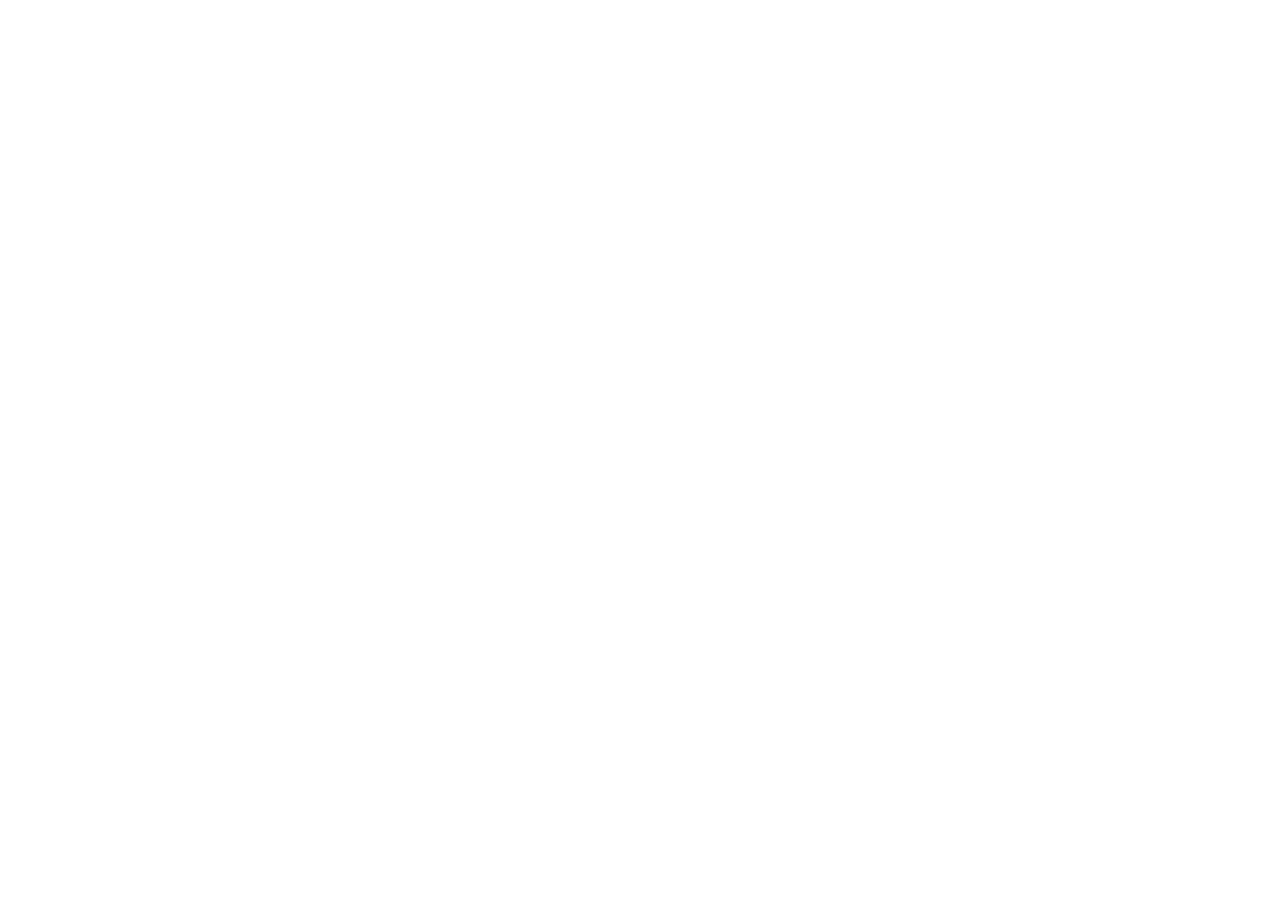
==== create-my-nft/index.html @ 5c89c95b "create my nft" ====
<!doctype html><html lang="en"><head><meta charset="utf-8"/><link rel="icon" href="/favicon.ico"/><meta name="viewport" content="width=device-width,initial-scale=1"/><meta name="theme-color" content="#000000"/><meta name="description" content="Web site created using create-react-app"/><meta name="viewport" content="initial-scale=1,maximum-scale=1"/><link rel="apple-touch-icon" href="/logo192.png"/><link rel="manifest" href="/manifest.json"/><title>React App</title><link href="/static/css/2.bd5fded4.chunk.css" rel="stylesheet"><link href="/static/css/main.4f0d72b9.chunk.css" rel="stylesheet"></head><body><noscript>You need to enable JavaScript to run this app.</noscript><div id="root"></div><script>!function(e){function t(t){for(var n,a,i=t[0],c=t[1],f=t[2],s=0,p=[];s<i.length;s++)a=i[s],Object.prototype.hasOwnProperty.call(o,a)&&o[a]&&p.push(o[a][0]),o[a]=0;for(n in c)Object.prototype.hasOwnProperty.call(c,n)&&(e[n]=c[n]);for(l&&l(t);p.length;)p.shift()();return u.push.apply(u,f||[]),r()}function r(){for(var e,t=0;t<u.length;t++){for(var r=u[t],n=!0,i=1;i<r.length;i++){var c=r[i];0!==o[c]&&(n=!1)}n&&(u.splice(t--,1),e=a(a.s=r[0]))}return e}var n={},o={1:0},u=[];function a(t){if(n[t])return n[t].exports;var r=n[t]={i:t,l:!1,exports:{}};return e[t].call(r.exports,r,r.exports,a),r.l=!0,r.exports}a.e=function(e){var t=[],r=o[e];if(0!==r)if(r)t.push(r[2]);else{var n=new Promise((function(t,n){r=o[e]=[t,n]}));t.push(r[2]=n);var u,i=document.createElement("script");i.charset="utf-8",i.timeout=120,a.nc&&i.setAttribute("nonce",a.nc),i.src=function(e){return a.p+"static/js/"+({}[e]||e)+"."+{3:"6bfb0379"}[e]+".chunk.js"}(e);var c=new Error;u=function(t){i.onerror=i.onload=null,clearTimeout(f);var r=o[e];if(0!==r){if(r){var n=t&&("load"===t.type?"missing":t.type),u=t&&t.target&&t.target.src;c.message="Loading chunk "+e+" failed.\n("+n+": "+u+")",c.name="ChunkLoadError",c.type=n,c.request=u,r[1](c)}o[e]=void 0}};var f=setTimeout((function(){u({type:"timeout",target:i})}),12e4);i.onerror=i.onload=u,document.head.appendChild(i)}return Promise.all(t)},a.m=e,a.c=n,a.d=function(e,t,r){a.o(e,t)||Object.defineProperty(e,t,{enumerable:!0,get:r})},a.r=function(e){"undefined"!=typeof Symbol&&Symbol.toStringTag&&Object.defineProperty(e,Symbol.toStringTag,{value:"Module"}),Object.defineProperty(e,"__esModule",{value:!0})},a.t=function(e,t){if(1&t&&(e=a(e)),8&t)return e;if(4&t&&"object"==typeof e&&e&&e.__esModule)return e;var r=Object.create(null);if(a.r(r),Object.defineProperty(r,"default",{enumerable:!0,value:e}),2&t&&"string"!=typeof e)for(var n in e)a.d(r,n,function(t){return e[t]}.bind(null,n));return r},a.n=function(e){var t=e&&e.__esModule?function(){return e.default}:function(){return e};return a.d(t,"a",t),t},a.o=function(e,t){return Object.prototype.hasOwnProperty.call(e,t)},a.p="/",a.oe=function(e){throw console.error(e),e};var i=this["webpackJsonpcreate-my-nft"]=this["webpackJsonpcreate-my-nft"]||[],c=i.push.bind(i);i.push=t,i=i.slice();for(var f=0;f<i.length;f++)t(i[f]);var l=c;r()}([])</script><script src="/static/js/2.92832909.chunk.js"></script><script src="/static/js/main.2e2b2504.chunk.js"></script></body></html>
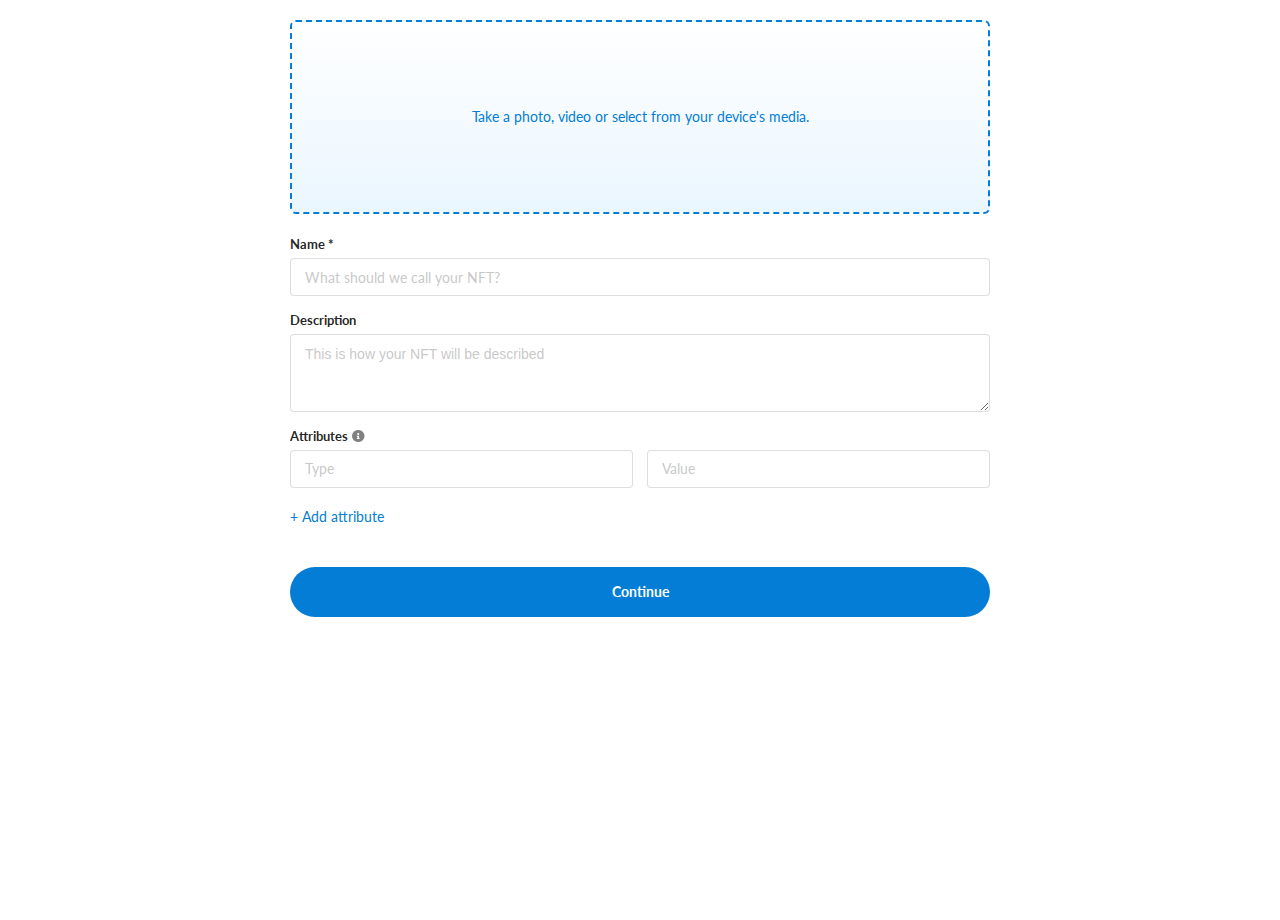
==== commit 169fcd66: "Update path" ====
--- a/create-my-nft/index.html
+++ b/create-my-nft/index.html
@@ -1 +1 @@
-<!doctype html><html lang="en"><head><meta charset="utf-8"/><link rel="icon" href="/favicon.ico"/><meta name="viewport" content="width=device-width,initial-scale=1"/><meta name="theme-color" content="#000000"/><meta name="description" content="Web site created using create-react-app"/><meta name="viewport" content="initial-scale=1,maximum-scale=1"/><link rel="apple-touch-icon" href="/logo192.png"/><link rel="manifest" href="/manifest.json"/><title>React App</title><link href="/static/css/2.bd5fded4.chunk.css" rel="stylesheet"><link href="/static/css/main.4f0d72b9.chunk.css" rel="stylesheet"></head><body><noscript>You need to enable JavaScript to run this app.</noscript><div id="root"></div><script>!function(e){function t(t){for(var n,a,i=t[0],c=t[1],f=t[2],s=0,p=[];s<i.length;s++)a=i[s],Object.prototype.hasOwnProperty.call(o,a)&&o[a]&&p.push(o[a][0]),o[a]=0;for(n in c)Object.prototype.hasOwnProperty.call(c,n)&&(e[n]=c[n]);for(l&&l(t);p.length;)p.shift()();return u.push.apply(u,f||[]),r()}function r(){for(var e,t=0;t<u.length;t++){for(var r=u[t],n=!0,i=1;i<r.length;i++){var c=r[i];0!==o[c]&&(n=!1)}n&&(u.splice(t--,1),e=a(a.s=r[0]))}return e}var n={},o={1:0},u=[];function a(t){if(n[t])return n[t].exports;var r=n[t]={i:t,l:!1,exports:{}};return e[t].call(r.exports,r,r.exports,a),r.l=!0,r.exports}a.e=function(e){var t=[],r=o[e];if(0!==r)if(r)t.push(r[2]);else{var n=new Promise((function(t,n){r=o[e]=[t,n]}));t.push(r[2]=n);var u,i=document.createElement("script");i.charset="utf-8",i.timeout=120,a.nc&&i.setAttribute("nonce",a.nc),i.src=function(e){return a.p+"static/js/"+({}[e]||e)+"."+{3:"6bfb0379"}[e]+".chunk.js"}(e);var c=new Error;u=function(t){i.onerror=i.onload=null,clearTimeout(f);var r=o[e];if(0!==r){if(r){var n=t&&("load"===t.type?"missing":t.type),u=t&&t.target&&t.target.src;c.message="Loading chunk "+e+" failed.\n("+n+": "+u+")",c.name="ChunkLoadError",c.type=n,c.request=u,r[1](c)}o[e]=void 0}};var f=setTimeout((function(){u({type:"timeout",target:i})}),12e4);i.onerror=i.onload=u,document.head.appendChild(i)}return Promise.all(t)},a.m=e,a.c=n,a.d=function(e,t,r){a.o(e,t)||Object.defineProperty(e,t,{enumerable:!0,get:r})},a.r=function(e){"undefined"!=typeof Symbol&&Symbol.toStringTag&&Object.defineProperty(e,Symbol.toStringTag,{value:"Module"}),Object.defineProperty(e,"__esModule",{value:!0})},a.t=function(e,t){if(1&t&&(e=a(e)),8&t)return e;if(4&t&&"object"==typeof e&&e&&e.__esModule)return e;var r=Object.create(null);if(a.r(r),Object.defineProperty(r,"default",{enumerable:!0,value:e}),2&t&&"string"!=typeof e)for(var n in e)a.d(r,n,function(t){return e[t]}.bind(null,n));return r},a.n=function(e){var t=e&&e.__esModule?function(){return e.default}:function(){return e};return a.d(t,"a",t),t},a.o=function(e,t){return Object.prototype.hasOwnProperty.call(e,t)},a.p="/",a.oe=function(e){throw console.error(e),e};var i=this["webpackJsonpcreate-my-nft"]=this["webpackJsonpcreate-my-nft"]||[],c=i.push.bind(i);i.push=t,i=i.slice();for(var f=0;f<i.length;f++)t(i[f]);var l=c;r()}([])</script><script src="/static/js/2.92832909.chunk.js"></script><script src="/static/js/main.2e2b2504.chunk.js"></script></body></html>+<!doctype html><html lang="en"><head><meta charset="utf-8"/><link rel="icon" href="./favicon.ico"/><meta name="viewport" content="width=device-width,initial-scale=1"/><meta name="theme-color" content="#000000"/><meta name="description" content="Web site created using create-react-app"/><meta name="viewport" content="initial-scale=1,maximum-scale=1"/><link rel="apple-touch-icon" href="./logo192.png"/><link rel="manifest" href="./manifest.json"/><title>React App</title><link href="./static/css/2.d5999440.chunk.css" rel="stylesheet"><link href="./static/css/main.4f0d72b9.chunk.css" rel="stylesheet"></head><body><noscript>You need to enable JavaScript to run this app.</noscript><div id="root"></div><script>!function(e){function t(t){for(var n,a,i=t[0],c=t[1],f=t[2],s=0,p=[];s<i.length;s++)a=i[s],Object.prototype.hasOwnProperty.call(o,a)&&o[a]&&p.push(o[a][0]),o[a]=0;for(n in c)Object.prototype.hasOwnProperty.call(c,n)&&(e[n]=c[n]);for(l&&l(t);p.length;)p.shift()();return u.push.apply(u,f||[]),r()}function r(){for(var e,t=0;t<u.length;t++){for(var r=u[t],n=!0,i=1;i<r.length;i++){var c=r[i];0!==o[c]&&(n=!1)}n&&(u.splice(t--,1),e=a(a.s=r[0]))}return e}var n={},o={1:0},u=[];function a(t){if(n[t])return n[t].exports;var r=n[t]={i:t,l:!1,exports:{}};return e[t].call(r.exports,r,r.exports,a),r.l=!0,r.exports}a.e=function(e){var t=[],r=o[e];if(0!==r)if(r)t.push(r[2]);else{var n=new Promise((function(t,n){r=o[e]=[t,n]}));t.push(r[2]=n);var u,i=document.createElement("script");i.charset="utf-8",i.timeout=120,a.nc&&i.setAttribute("nonce",a.nc),i.src=function(e){return a.p+"static/js/"+({}[e]||e)+"."+{3:"6bfb0379"}[e]+".chunk.js"}(e);var c=new Error;u=function(t){i.onerror=i.onload=null,clearTimeout(f);var r=o[e];if(0!==r){if(r){var n=t&&("load"===t.type?"missing":t.type),u=t&&t.target&&t.target.src;c.message="Loading chunk "+e+" failed.\n("+n+": "+u+")",c.name="ChunkLoadError",c.type=n,c.request=u,r[1](c)}o[e]=void 0}};var f=setTimeout((function(){u({type:"timeout",target:i})}),12e4);i.onerror=i.onload=u,document.head.appendChild(i)}return Promise.all(t)},a.m=e,a.c=n,a.d=function(e,t,r){a.o(e,t)||Object.defineProperty(e,t,{enumerable:!0,get:r})},a.r=function(e){"undefined"!=typeof Symbol&&Symbol.toStringTag&&Object.defineProperty(e,Symbol.toStringTag,{value:"Module"}),Object.defineProperty(e,"__esModule",{value:!0})},a.t=function(e,t){if(1&t&&(e=a(e)),8&t)return e;if(4&t&&"object"==typeof e&&e&&e.__esModule)return e;var r=Object.create(null);if(a.r(r),Object.defineProperty(r,"default",{enumerable:!0,value:e}),2&t&&"string"!=typeof e)for(var n in e)a.d(r,n,function(t){return e[t]}.bind(null,n));return r},a.n=function(e){var t=e&&e.__esModule?function(){return e.default}:function(){return e};return a.d(t,"a",t),t},a.o=function(e,t){return Object.prototype.hasOwnProperty.call(e,t)},a.p="./",a.oe=function(e){throw console.error(e),e};var i=this["webpackJsonpcreate-my-nft"]=this["webpackJsonpcreate-my-nft"]||[],c=i.push.bind(i);i.push=t,i=i.slice();for(var f=0;f<i.length;f++)t(i[f]);var l=c;r()}([])</script><script src="./static/js/2.92832909.chunk.js"></script><script src="./static/js/main.2e2b2504.chunk.js"></script></body></html>--- a/create-my-nft/static/css/2.d5999440.chunk.css
+++ b/create-my-nft/static/css/2.d5999440.chunk.css
@@ -0,0 +1,363 @@
+@import url(https://fonts.googleapis.com/css?family=Lato:400,700,400italic,700italic&subset=latin);/*!
+ * # Semantic UI 2.4.0 - Reset
+ * http://github.com/semantic-org/semantic-ui/
+ *
+ *
+ * Released under the MIT license
+ * http://opensource.org/licenses/MIT
+ *
+ */*,:after,:before{box-sizing:inherit}html{box-sizing:border-box}input[type=email],input[type=password],input[type=search],input[type=text]{-webkit-appearance:none;-moz-appearance:none}/*! normalize.css v7.0.0 | MIT License | github.com/necolas/normalize.css */html{line-height:1.15;-ms-text-size-adjust:100%;-webkit-text-size-adjust:100%}article,aside,footer,header,nav,section{display:block}h1{font-size:2em;margin:.67em 0}figcaption,figure,main{display:block}figure{margin:1em 40px}hr{box-sizing:content-box;height:0;overflow:visible}pre{font-family:monospace,monospace;font-size:1em}a{background-color:transparent;-webkit-text-decoration-skip:objects}abbr[title]{border-bottom:none;text-decoration:underline;-webkit-text-decoration:underline dotted;text-decoration:underline dotted}b,strong{font-weight:inherit;font-weight:bolder}code,kbd,samp{font-family:monospace,monospace;font-size:1em}dfn{font-style:italic}mark{background-color:#ff0;color:#000}small{font-size:80%}sub,sup{font-size:75%;line-height:0;position:relative;vertical-align:baseline}sub{bottom:-.25em}sup{top:-.5em}audio,video{display:inline-block}audio:not([controls]){display:none;height:0}img{border-style:none}svg:not(:root){overflow:hidden}button,input,optgroup,select,textarea{font-family:sans-serif;font-size:100%;line-height:1.15;margin:0}button,input{overflow:visible}button,select{text-transform:none}[type=reset],[type=submit],button,html [type=button]{-webkit-appearance:button}[type=button]::-moz-focus-inner,[type=reset]::-moz-focus-inner,[type=submit]::-moz-focus-inner,button::-moz-focus-inner{border-style:none;padding:0}[type=button]:-moz-focusring,[type=reset]:-moz-focusring,[type=submit]:-moz-focusring,button:-moz-focusring{outline:1px dotted ButtonText}fieldset{padding:.35em .75em .625em}legend{box-sizing:border-box;color:inherit;display:table;max-width:100%;padding:0;white-space:normal}progress{display:inline-block;vertical-align:baseline}textarea{overflow:auto}[type=checkbox],[type=radio]{box-sizing:border-box;padding:0}[type=number]::-webkit-inner-spin-button,[type=number]::-webkit-outer-spin-button{height:auto}[type=search]{-webkit-appearance:textfield;outline-offset:-2px}[type=search]::-webkit-search-cancel-button,[type=search]::-webkit-search-decoration{-webkit-appearance:none}::-webkit-file-upload-button{-webkit-appearance:button;font:inherit}details,menu{display:block}summary{display:list-item}canvas{display:inline-block}[hidden],template{display:none}/*!
+ * # Semantic UI 2.4.0 - Site
+ * http://github.com/semantic-org/semantic-ui/
+ *
+ *
+ * Released under the MIT license
+ * http://opensource.org/licenses/MIT
+ *
+ */body,html{height:100%}html{font-size:14px}body{margin:0;overflow-x:hidden;min-width:320px;background:#fff;font-size:14px;line-height:1.4285em;color:rgba(0,0,0,.87);font-smoothing:antialiased}body,h1,h2,h3,h4,h5{padding:0;font-family:Lato,"Helvetica Neue",Arial,Helvetica,sans-serif}h1,h2,h3,h4,h5{line-height:1.28571429em;margin:calc(2rem - .14286em) 0 1rem;font-weight:700}h1{min-height:1rem;font-size:2rem}h2{font-size:1.71428571rem}h3{font-size:1.28571429rem}h4{font-size:1.07142857rem}h5{font-size:1rem}h1:first-child,h2:first-child,h3:first-child,h4:first-child,h5:first-child{margin-top:0}h1:last-child,h2:last-child,h3:last-child,h4:last-child,h5:last-child{margin-bottom:0}p{margin:0 0 1em;line-height:1.4285em}p:first-child{margin-top:0}p:last-child{margin-bottom:0}a{color:#4183c4}a,a:hover{text-decoration:none}a:hover{color:#1e70bf}::-webkit-selection{background-color:#cce2ff;color:rgba(0,0,0,.87)}::selection{background-color:#cce2ff;color:rgba(0,0,0,.87)}input::-webkit-selection,textarea::-webkit-selection{background-color:hsla(0,0%,39.2%,.4);color:rgba(0,0,0,.87)}input::selection,textarea::selection{background-color:hsla(0,0%,39.2%,.4);color:rgba(0,0,0,.87)}body ::-webkit-scrollbar{-webkit-appearance:none;width:10px;height:10px}body ::-webkit-scrollbar-track{background:rgba(0,0,0,.1);border-radius:0}body ::-webkit-scrollbar-thumb{cursor:pointer;border-radius:5px;background:rgba(0,0,0,.25);-webkit-transition:color .2s ease;transition:color .2s ease}body ::-webkit-scrollbar-thumb:window-inactive{background:rgba(0,0,0,.15)}body ::-webkit-scrollbar-thumb:hover{background:rgba(128,135,139,.8)}body .ui.inverted::-webkit-scrollbar-track{background:hsla(0,0%,100%,.1)}body .ui.inverted::-webkit-scrollbar-thumb{background:hsla(0,0%,100%,.25)}body .ui.inverted::-webkit-scrollbar-thumb:window-inactive{background:hsla(0,0%,100%,.15)}body .ui.inverted::-webkit-scrollbar-thumb:hover{background:hsla(0,0%,100%,.35)}/*!
+ * # Semantic UI 2.4.0 - Button
+ * http://github.com/semantic-org/semantic-ui/
+ *
+ *
+ * Released under the MIT license
+ * http://opensource.org/licenses/MIT
+ *
+ */.ui.button{cursor:pointer;display:inline-block;min-height:1em;outline:0;border:none;vertical-align:baseline;background:#e0e1e2 none;color:rgba(0,0,0,.6);font-family:Lato,"Helvetica Neue",Arial,Helvetica,sans-serif;margin:0 .25em 0 0;padding:.78571429em 1.5em;text-transform:none;text-shadow:none;font-weight:700;line-height:1em;font-style:normal;text-align:center;text-decoration:none;border-radius:.28571429rem;-webkit-user-select:none;-ms-user-select:none;user-select:none;transition:opacity .1s ease,background-color .1s ease,color .1s ease,box-shadow .1s ease,background .1s ease;will-change:"";-webkit-tap-highlight-color:transparent}.ui.button,.ui.button:hover{box-shadow:inset 0 0 0 1px transparent,inset 0 0 0 0 rgba(34,36,38,.15)}.ui.button:hover{background-color:#cacbcd;background-image:none;color:rgba(0,0,0,.8)}.ui.button:hover .icon{opacity:.85}.ui.button:focus{background-color:#cacbcd;color:rgba(0,0,0,.8);background-image:""!important;box-shadow:""!important}.ui.button:focus .icon{opacity:.85}.ui.active.button:active,.ui.button:active{background-color:#babbbc;background-image:"";color:rgba(0,0,0,.9);box-shadow:inset 0 0 0 1px transparent,none}.ui.active.button{box-shadow:inset 0 0 0 1px transparent}.ui.active.button,.ui.active.button:hover{color:rgba(0,0,0,.95)}.ui.active.button,.ui.active.button:active,.ui.active.button:hover{background-color:#c0c1c2;background-image:none}.ui.loading.loading.loading.loading.loading.loading.button{position:relative;cursor:default;text-shadow:none!important;color:transparent!important;opacity:1;pointer-events:auto;transition:all 0s linear,opacity .1s ease}.ui.loading.button:before{border-radius:500rem;border:.2em solid rgba(0,0,0,.15)}.ui.loading.button:after,.ui.loading.button:before{position:absolute;content:"";top:50%;left:50%;margin:-.64285714em 0 0 -.64285714em;width:1.28571429em;height:1.28571429em}.ui.loading.button:after{-webkit-animation:button-spin .6s linear;animation:button-spin .6s linear;-webkit-animation-iteration-count:infinite;animation-iteration-count:infinite;border-radius:500rem;border:.2em solid transparent;border-top-color:#fff;box-shadow:0 0 0 1px transparent}.ui.labeled.icon.loading.button .icon{background-color:transparent;box-shadow:none}@-webkit-keyframes button-spin{0%{-webkit-transform:rotate(0);transform:rotate(0)}to{-webkit-transform:rotate(1turn);transform:rotate(1turn)}}@keyframes button-spin{0%{-webkit-transform:rotate(0);transform:rotate(0)}to{-webkit-transform:rotate(1turn);transform:rotate(1turn)}}.ui.basic.loading.button:not(.inverted):before{border-color:rgba(0,0,0,.1)}.ui.basic.loading.button:not(.inverted):after{border-top-color:#767676}.ui.button:disabled,.ui.buttons .disabled.button,.ui.disabled.active.button,.ui.disabled.button,.ui.disabled.button:hover{cursor:default;opacity:.45!important;background-image:none!important;box-shadow:none!important;pointer-events:none!important}.ui.basic.buttons .ui.disabled.button{border-color:rgba(34,36,38,.5)}.ui.animated.button{position:relative;overflow:hidden;padding-right:0!important;vertical-align:middle;z-index:1}.ui.animated.button .content{will-change:transform,opacity}.ui.animated.button .visible.content{position:relative;margin-right:1.5em}.ui.animated.button .hidden.content{position:absolute;width:100%}.ui.animated.button .hidden.content,.ui.animated.button .visible.content{transition:right .3s ease 0s}.ui.animated.button .visible.content{left:auto;right:0}.ui.animated.button .hidden.content{top:50%;left:auto;right:-100%;margin-top:-.5em}.ui.animated.button:focus .visible.content,.ui.animated.button:hover .visible.content{left:auto;right:200%}.ui.animated.button:focus .hidden.content,.ui.animated.button:hover .hidden.content{left:auto;right:0}.ui.vertical.animated.button .hidden.content,.ui.vertical.animated.button .visible.content{transition:top .3s ease,-webkit-transform .3s ease;transition:top .3s ease,transform .3s ease;transition:top .3s ease,transform .3s ease,-webkit-transform .3s ease}.ui.vertical.animated.button .visible.content{-webkit-transform:translateY(0);transform:translateY(0);right:auto}.ui.vertical.animated.button .hidden.content{top:-50%;left:0;right:auto}.ui.vertical.animated.button:focus .visible.content,.ui.vertical.animated.button:hover .visible.content{-webkit-transform:translateY(200%);transform:translateY(200%);right:auto}.ui.vertical.animated.button:focus .hidden.content,.ui.vertical.animated.button:hover .hidden.content{top:50%;right:auto}.ui.fade.animated.button .hidden.content,.ui.fade.animated.button .visible.content{transition:opacity .3s ease,-webkit-transform .3s ease;transition:opacity .3s ease,transform .3s ease;transition:opacity .3s ease,transform .3s ease,-webkit-transform .3s ease}.ui.fade.animated.button .visible.content{left:auto;right:auto;opacity:1;-webkit-transform:scale(1);transform:scale(1)}.ui.fade.animated.button .hidden.content{opacity:0;left:0;right:auto;-webkit-transform:scale(1.5);transform:scale(1.5)}.ui.fade.animated.button:focus .visible.content,.ui.fade.animated.button:hover .visible.content{left:auto;right:auto;opacity:0;-webkit-transform:scale(.75);transform:scale(.75)}.ui.fade.animated.button:focus .hidden.content,.ui.fade.animated.button:hover .hidden.content{left:0;right:auto;opacity:1;-webkit-transform:scale(1);transform:scale(1)}.ui.inverted.button{box-shadow:inset 0 0 0 2px #fff!important;background:transparent none;color:#fff;text-shadow:none!important}.ui.inverted.buttons .button{margin:0 0 0 -2px}.ui.inverted.buttons .button:first-child{margin-left:0}.ui.inverted.vertical.buttons .button{margin:0 0 -2px}.ui.inverted.vertical.buttons .button:first-child{margin-top:0}.ui.inverted.button.active,.ui.inverted.button:focus,.ui.inverted.button:hover{background:#fff;box-shadow:inset 0 0 0 2px #fff!important;color:rgba(0,0,0,.8)}.ui.inverted.button.active:focus{background:#dcddde;box-shadow:inset 0 0 0 2px #dcddde!important;color:rgba(0,0,0,.8)}.ui.labeled.button:not(.icon){display:inline-flex;flex-direction:row;background:0 0!important;padding:0!important;border:none!important;box-shadow:none!important}.ui.labeled.button>.button{margin:0}.ui.labeled.button>.label{display:flex;align-items:center;margin:0 0 0 -1px!important;padding:"";font-size:1em;border-color:rgba(34,36,38,.15)}.ui.labeled.button>.tag.label:before{width:1.85em;height:1.85em}.ui.labeled.button:not([class*="left labeled"])>.button{border-top-right-radius:0;border-bottom-right-radius:0}.ui.labeled.button:not([class*="left labeled"])>.label,.ui[class*="left labeled"].button>.button{border-top-left-radius:0;border-bottom-left-radius:0}.ui[class*="left labeled"].button>.label{border-top-right-radius:0;border-bottom-right-radius:0}.ui.facebook.button{background-color:#3b5998;color:#fff;text-shadow:none;background-image:none;box-shadow:inset 0 0 0 0 rgba(34,36,38,.15)}.ui.facebook.button:hover{background-color:#304d8a;color:#fff;text-shadow:none}.ui.facebook.button:active{background-color:#2d4373;color:#fff;text-shadow:none}.ui.twitter.button{background-color:#55acee;color:#fff;text-shadow:none;background-image:none;box-shadow:inset 0 0 0 0 rgba(34,36,38,.15)}.ui.twitter.button:hover{background-color:#35a2f4;color:#fff;text-shadow:none}.ui.twitter.button:active{background-color:#2795e9;color:#fff;text-shadow:none}.ui.google.plus.button{background-color:#dd4b39;color:#fff;text-shadow:none;background-image:none;box-shadow:inset 0 0 0 0 rgba(34,36,38,.15)}.ui.google.plus.button:hover{background-color:#e0321c;color:#fff;text-shadow:none}.ui.google.plus.button:active{background-color:#c23321;color:#fff;text-shadow:none}.ui.linkedin.button{background-color:#1f88be;color:#fff;text-shadow:none}.ui.linkedin.button:hover{background-color:#147baf;color:#fff;text-shadow:none}.ui.linkedin.button:active{background-color:#186992;color:#fff;text-shadow:none}.ui.youtube.button{background-color:red;color:#fff;text-shadow:none;background-image:none;box-shadow:inset 0 0 0 0 rgba(34,36,38,.15)}.ui.youtube.button:hover{background-color:#e60000;color:#fff;text-shadow:none}.ui.youtube.button:active{background-color:#c00;color:#fff;text-shadow:none}.ui.instagram.button{background-color:#49769c;color:#fff;text-shadow:none;background-image:none;box-shadow:inset 0 0 0 0 rgba(34,36,38,.15)}.ui.instagram.button:hover{background-color:#3d698e;color:#fff;text-shadow:none}.ui.instagram.button:active{background-color:#395c79;color:#fff;text-shadow:none}.ui.pinterest.button{background-color:#bd081c;color:#fff;text-shadow:none;background-image:none;box-shadow:inset 0 0 0 0 rgba(34,36,38,.15)}.ui.pinterest.button:hover{background-color:#ac0013;color:#fff;text-shadow:none}.ui.pinterest.button:active{background-color:#8c0615;color:#fff;text-shadow:none}.ui.vk.button{background-color:#4d7198;color:#fff;background-image:none;box-shadow:inset 0 0 0 0 rgba(34,36,38,.15)}.ui.vk.button:hover{background-color:#41648a;color:#fff}.ui.vk.button:active{background-color:#3c5876;color:#fff}.ui.button>.icon:not(.button){height:.85714286em;opacity:.8;transition:opacity .1s ease;vertical-align:"";color:""}.ui.button:not(.icon)>.icon:not(.button):not(.dropdown),.ui.button>.icon:not(.button){margin:0 .42857143em 0 -.21428571em}.ui.button:not(.icon)>.right.icon:not(.button):not(.dropdown){margin:0 -.21428571em 0 .42857143em}.ui[class*="left floated"].button,.ui[class*="left floated"].buttons{float:left;margin-left:0;margin-right:.25em}.ui[class*="right floated"].button,.ui[class*="right floated"].buttons{float:right;margin-right:0;margin-left:.25em}.ui.compact.button,.ui.compact.buttons .button{padding:.58928571em 1.125em}.ui.compact.icon.button,.ui.compact.icon.buttons .button{padding:.58928571em}.ui.compact.labeled.icon.button,.ui.compact.labeled.icon.buttons .button{padding:.58928571em 3.69642857em}.ui.mini.button,.ui.mini.buttons .button,.ui.mini.buttons .or{font-size:.78571429rem}.ui.tiny.button,.ui.tiny.buttons .button,.ui.tiny.buttons .or{font-size:.85714286rem}.ui.small.button,.ui.small.buttons .button,.ui.small.buttons .or{font-size:.92857143rem}.ui.button,.ui.buttons .button,.ui.buttons .or{font-size:1rem}.ui.large.button,.ui.large.buttons .button,.ui.large.buttons .or{font-size:1.14285714rem}.ui.big.button,.ui.big.buttons .button,.ui.big.buttons .or{font-size:1.28571429rem}.ui.huge.button,.ui.huge.buttons .button,.ui.huge.buttons .or{font-size:1.42857143rem}.ui.massive.button,.ui.massive.buttons .button,.ui.massive.buttons .or{font-size:1.71428571rem}.ui.icon.button,.ui.icon.buttons .button{padding:.78571429em}.ui.icon.button>.icon,.ui.icon.buttons .button>.icon{opacity:.9;margin:0!important;vertical-align:top}.ui.basic.button,.ui.basic.buttons .button{background:transparent none!important;color:rgba(0,0,0,.6)!important;font-weight:400;border-radius:.28571429rem;text-transform:none;text-shadow:none!important;box-shadow:inset 0 0 0 1px rgba(34,36,38,.15)}.ui.basic.buttons{box-shadow:none;border:1px solid rgba(34,36,38,.15);border-radius:.28571429rem}.ui.basic.buttons .button{border-radius:0}.ui.basic.button:focus,.ui.basic.button:hover,.ui.basic.buttons .button:focus,.ui.basic.buttons .button:hover{background:#fff!important;color:rgba(0,0,0,.8)!important;box-shadow:inset 0 0 0 1px rgba(34,36,38,.35),inset 0 0 0 0 rgba(34,36,38,.15)}.ui.basic.button:active,.ui.basic.buttons .button:active{background:#f8f8f8!important;color:rgba(0,0,0,.9)!important;box-shadow:inset 0 0 0 1px rgba(0,0,0,.15),inset 0 1px 4px 0 rgba(34,36,38,.15)}.ui.basic.active.button,.ui.basic.buttons .active.button{background:rgba(0,0,0,.05)!important;box-shadow:""!important;color:rgba(0,0,0,.95)!important}.ui.basic.active.button:hover,.ui.basic.buttons .active.button:hover{background-color:rgba(0,0,0,.05)}.ui.basic.buttons .button:hover{box-shadow:inset 0 0 0 1px rgba(34,36,38,.35),inset inset 0 0 0 0 rgba(34,36,38,.15)}.ui.basic.buttons .button:active{box-shadow:inset 0 0 0 1px rgba(0,0,0,.15),inset inset 0 1px 4px 0 rgba(34,36,38,.15)}.ui.basic.buttons .active.button{box-shadow:""!important}.ui.basic.inverted.button,.ui.basic.inverted.buttons .button{background-color:transparent!important;color:#f9fafb!important;box-shadow:inset 0 0 0 2px hsla(0,0%,100%,.5)!important}.ui.basic.inverted.button:focus,.ui.basic.inverted.button:hover,.ui.basic.inverted.buttons .button:focus,.ui.basic.inverted.buttons .button:hover{color:#fff!important;box-shadow:inset 0 0 0 2px #fff!important}.ui.basic.inverted.button:active,.ui.basic.inverted.buttons .button:active{background-color:hsla(0,0%,100%,.08)!important;color:#fff!important;box-shadow:inset 0 0 0 2px hsla(0,0%,100%,.9)!important}.ui.basic.inverted.active.button,.ui.basic.inverted.buttons .active.button{background-color:hsla(0,0%,100%,.08);color:#fff;text-shadow:none;box-shadow:inset 0 0 0 2px hsla(0,0%,100%,.7)}.ui.basic.inverted.active.button:hover,.ui.basic.inverted.buttons .active.button:hover{background-color:hsla(0,0%,100%,.15);box-shadow:inset 0 0 0 2px #fff!important}.ui.basic.buttons .button{border-left:1px solid rgba(34,36,38,.15);box-shadow:none}.ui.basic.vertical.buttons .button{border-left:none;border-left-width:0;border-top:1px solid rgba(34,36,38,.15)}.ui.basic.vertical.buttons .button:first-child{border-top-width:0}.ui.labeled.icon.button,.ui.labeled.icon.buttons .button{position:relative;padding-left:4.07142857em!important;padding-right:1.5em!important}.ui.labeled.icon.button>.icon,.ui.labeled.icon.buttons>.button>.icon{position:absolute;height:100%;line-height:1;border-radius:0;border-top-left-radius:inherit;border-bottom-left-radius:inherit;text-align:center;margin:0;width:2.57142857em;background-color:rgba(0,0,0,.05);color:"";box-shadow:inset -1px 0 0 0 transparent;top:0;left:0}.ui[class*="right labeled"].icon.button{padding-right:4.07142857em!important;padding-left:1.5em!important}.ui[class*="right labeled"].icon.button>.icon{left:auto;right:0;border-radius:0;border-top-right-radius:inherit;border-bottom-right-radius:inherit;box-shadow:inset 1px 0 0 0 transparent}.ui.labeled.icon.button>.icon:after,.ui.labeled.icon.button>.icon:before,.ui.labeled.icon.buttons>.button>.icon:after,.ui.labeled.icon.buttons>.button>.icon:before{display:block;position:absolute;width:100%;top:50%;text-align:center;-webkit-transform:translateY(-50%);transform:translateY(-50%)}.ui.labeled.icon.buttons .button>.icon{border-radius:0}.ui.labeled.icon.buttons .button:first-child>.icon{border-top-left-radius:.28571429rem;border-bottom-left-radius:.28571429rem}.ui.labeled.icon.buttons .button:last-child>.icon{border-top-right-radius:.28571429rem;border-bottom-right-radius:.28571429rem}.ui.vertical.labeled.icon.buttons .button:first-child>.icon{border-radius:0;border-top-left-radius:.28571429rem}.ui.vertical.labeled.icon.buttons .button:last-child>.icon{border-radius:0;border-bottom-left-radius:.28571429rem}.ui.fluid[class*="left labeled"].icon.button,.ui.fluid[class*="right labeled"].icon.button{padding-left:1.5em!important;padding-right:1.5em!important}.ui.button.toggle.active,.ui.buttons .button.toggle.active,.ui.toggle.buttons .active.button{background-color:#21ba45!important;box-shadow:none!important;text-shadow:none;color:#fff!important}.ui.button.toggle.active:hover{background-color:#16ab39!important;text-shadow:none;color:#fff!important}.ui.circular.button{border-radius:10em}.ui.circular.button>.icon{width:1em;vertical-align:baseline}.ui.buttons .or{position:relative;width:.3em;height:2.57142857em;z-index:3}.ui.buttons .or:before{position:absolute;text-align:center;border-radius:500rem;content:"or";top:50%;left:50%;background-color:#fff;text-shadow:none;margin-top:-.89285714em;margin-left:-.89285714em;width:1.78571429em;height:1.78571429em;line-height:1.78571429em;color:rgba(0,0,0,.4);font-style:normal;font-weight:700;box-shadow:inset 0 0 0 1px transparent}.ui.buttons .or[data-text]:before{content:attr(data-text)}.ui.fluid.buttons .or{width:0!important}.ui.fluid.buttons .or:after{display:none}.ui.attached.button{position:relative;display:block;margin:0;border-radius:0;box-shadow:0 0 0 1px rgba(34,36,38,.15)!important}.ui.attached.top.button{border-radius:.28571429rem .28571429rem 0 0}.ui.attached.bottom.button{border-radius:0 0 .28571429rem .28571429rem}.ui.left.attached.button{display:inline-block;border-left:none;text-align:right;padding-right:.75em;border-radius:.28571429rem 0 0 .28571429rem}.ui.right.attached.button{display:inline-block;text-align:left;padding-left:.75em;border-radius:0 .28571429rem .28571429rem 0}.ui.attached.buttons{position:relative;display:flex;border-radius:0;width:auto!important;z-index:2;margin-left:-1px;margin-right:-1px}.ui.attached.buttons .button{margin:0}.ui.attached.buttons .button:first-child,.ui.attached.buttons .button:last-child{border-radius:0}.ui[class*="top attached"].buttons{margin-bottom:-1px;border-radius:.28571429rem .28571429rem 0 0}.ui[class*="top attached"].buttons .button:first-child{border-radius:.28571429rem 0 0 0}.ui[class*="top attached"].buttons .button:last-child{border-radius:0 .28571429rem 0 0}.ui[class*="bottom attached"].buttons{margin-top:-1px;border-radius:0 0 .28571429rem .28571429rem}.ui[class*="bottom attached"].buttons .button:first-child{border-radius:0 0 0 .28571429rem}.ui[class*="bottom attached"].buttons .button:last-child{border-radius:0 0 .28571429rem 0}.ui[class*="left attached"].buttons{display:inline-flex;margin-right:0;margin-left:-1px;border-radius:0 .28571429rem .28571429rem 0}.ui[class*="left attached"].buttons .button:first-child{margin-left:-1px;border-radius:0 .28571429rem 0 0}.ui[class*="left attached"].buttons .button:last-child{margin-left:-1px;border-radius:0 0 .28571429rem 0}.ui[class*="right attached"].buttons{display:inline-flex;margin-left:0;margin-right:-1px;border-radius:.28571429rem 0 0 .28571429rem}.ui[class*="right attached"].buttons .button:first-child{margin-left:-1px;border-radius:.28571429rem 0 0 0}.ui[class*="right attached"].buttons .button:last-child{margin-left:-1px;border-radius:0 0 0 .28571429rem}.ui.fluid.button,.ui.fluid.buttons{width:100%}.ui.fluid.button{display:block}.ui.two.buttons{width:100%}.ui.two.buttons>.button{width:50%}.ui.three.buttons{width:100%}.ui.three.buttons>.button{width:33.333%}.ui.four.buttons{width:100%}.ui.four.buttons>.button{width:25%}.ui.five.buttons{width:100%}.ui.five.buttons>.button{width:20%}.ui.six.buttons{width:100%}.ui.six.buttons>.button{width:16.666%}.ui.seven.buttons{width:100%}.ui.seven.buttons>.button{width:14.285%}.ui.eight.buttons{width:100%}.ui.eight.buttons>.button{width:12.5%}.ui.nine.buttons{width:100%}.ui.nine.buttons>.button{width:11.11%}.ui.ten.buttons{width:100%}.ui.ten.buttons>.button{width:10%}.ui.eleven.buttons{width:100%}.ui.eleven.buttons>.button{width:9.09%}.ui.twelve.buttons{width:100%}.ui.twelve.buttons>.button{width:8.3333%}.ui.fluid.vertical.buttons,.ui.fluid.vertical.buttons>.button{display:flex;width:auto}.ui.two.vertical.buttons>.button{height:50%}.ui.three.vertical.buttons>.button{height:33.333%}.ui.four.vertical.buttons>.button{height:25%}.ui.five.vertical.buttons>.button{height:20%}.ui.six.vertical.buttons>.button{height:16.666%}.ui.seven.vertical.buttons>.button{height:14.285%}.ui.eight.vertical.buttons>.button{height:12.5%}.ui.nine.vertical.buttons>.button{height:11.11%}.ui.ten.vertical.buttons>.button{height:10%}.ui.eleven.vertical.buttons>.button{height:9.09%}.ui.twelve.vertical.buttons>.button{height:8.3333%}.ui.black.button,.ui.black.buttons .button{background-color:#1b1c1d;color:#fff;text-shadow:none;background-image:none}.ui.black.button{box-shadow:inset 0 0 0 0 rgba(34,36,38,.15)}.ui.black.button:hover,.ui.black.buttons .button:hover{background-color:#27292a;color:#fff;text-shadow:none}.ui.black.button:focus,.ui.black.buttons .button:focus{background-color:#2f3032;color:#fff;text-shadow:none}.ui.black.button:active,.ui.black.buttons .button:active{background-color:#343637;color:#fff;text-shadow:none}.ui.black.active.button,.ui.black.button .active.button:active,.ui.black.buttons .active.button,.ui.black.buttons .active.button:active{background-color:#0f0f10;color:#fff;text-shadow:none}.ui.basic.black.button,.ui.basic.black.buttons .button{box-shadow:inset 0 0 0 1px #1b1c1d!important;color:#1b1c1d!important}.ui.basic.black.button:hover,.ui.basic.black.buttons .button:hover{background:0 0!important;box-shadow:inset 0 0 0 1px #27292a!important;color:#27292a!important}.ui.basic.black.button:focus,.ui.basic.black.buttons .button:focus{background:0 0!important;box-shadow:inset 0 0 0 1px #2f3032!important;color:#27292a!important}.ui.basic.black.active.button,.ui.basic.black.buttons .active.button{background:0 0!important;box-shadow:inset 0 0 0 1px #0f0f10!important;color:#343637!important}.ui.basic.black.button:active,.ui.basic.black.buttons .button:active{box-shadow:inset 0 0 0 1px #343637!important;color:#343637!important}.ui.buttons:not(.vertical)>.basic.black.button:not(:first-child){margin-left:-1px}.ui.inverted.black.button,.ui.inverted.black.buttons .button{background-color:transparent;box-shadow:inset 0 0 0 2px #d4d4d5!important;color:#fff}.ui.inverted.black.button.active,.ui.inverted.black.button:active,.ui.inverted.black.button:focus,.ui.inverted.black.button:hover,.ui.inverted.black.buttons .button.active,.ui.inverted.black.buttons .button:active,.ui.inverted.black.buttons .button:focus,.ui.inverted.black.buttons .button:hover{box-shadow:none!important;color:#fff}.ui.inverted.black.active.button,.ui.inverted.black.button:active,.ui.inverted.black.button:focus,.ui.inverted.black.button:hover,.ui.inverted.black.buttons .active.button,.ui.inverted.black.buttons .button:active,.ui.inverted.black.buttons .button:focus,.ui.inverted.black.buttons .button:hover{background-color:#000}.ui.inverted.black.basic.button,.ui.inverted.black.basic.buttons .button,.ui.inverted.black.buttons .basic.button{background-color:transparent;box-shadow:inset 0 0 0 2px hsla(0,0%,100%,.5)!important;color:#fff!important}.ui.inverted.black.basic.button:hover,.ui.inverted.black.basic.buttons .button:hover,.ui.inverted.black.buttons .basic.button:hover{box-shadow:inset 0 0 0 2px #000!important;color:#fff!important}.ui.inverted.black.basic.button:focus,.ui.inverted.black.basic.buttons .button:focus{box-shadow:inset 0 0 0 2px #000!important;color:#545454!important}.ui.inverted.black.basic.active.button,.ui.inverted.black.basic.button:active,.ui.inverted.black.basic.buttons .active.button,.ui.inverted.black.basic.buttons .button:active,.ui.inverted.black.buttons .basic.active.button,.ui.inverted.black.buttons .basic.button:active{box-shadow:inset 0 0 0 2px #000!important;color:#fff!important}.ui.grey.button,.ui.grey.buttons .button{background-color:#767676;color:#fff;text-shadow:none;background-image:none}.ui.grey.button{box-shadow:inset 0 0 0 0 rgba(34,36,38,.15)}.ui.grey.button:hover,.ui.grey.buttons .button:hover{background-color:#838383;color:#fff;text-shadow:none}.ui.grey.button:focus,.ui.grey.buttons .button:focus{background-color:#8a8a8a;color:#fff;text-shadow:none}.ui.grey.button:active,.ui.grey.buttons .button:active{background-color:#909090;color:#fff;text-shadow:none}.ui.grey.active.button,.ui.grey.button .active.button:active,.ui.grey.buttons .active.button,.ui.grey.buttons .active.button:active{background-color:#696969;color:#fff;text-shadow:none}.ui.basic.grey.button,.ui.basic.grey.buttons .button{box-shadow:inset 0 0 0 1px #767676!important;color:#767676!important}.ui.basic.grey.button:hover,.ui.basic.grey.buttons .button:hover{background:0 0!important;box-shadow:inset 0 0 0 1px #838383!important;color:#838383!important}.ui.basic.grey.button:focus,.ui.basic.grey.buttons .button:focus{background:0 0!important;box-shadow:inset 0 0 0 1px #8a8a8a!important;color:#838383!important}.ui.basic.grey.active.button,.ui.basic.grey.buttons .active.button{background:0 0!important;box-shadow:inset 0 0 0 1px #696969!important;color:#909090!important}.ui.basic.grey.button:active,.ui.basic.grey.buttons .button:active{box-shadow:inset 0 0 0 1px #909090!important;color:#909090!important}.ui.buttons:not(.vertical)>.basic.grey.button:not(:first-child){margin-left:-1px}.ui.inverted.grey.button,.ui.inverted.grey.buttons .button{background-color:transparent;box-shadow:inset 0 0 0 2px #d4d4d5!important;color:#fff}.ui.inverted.grey.button.active,.ui.inverted.grey.button:active,.ui.inverted.grey.button:focus,.ui.inverted.grey.button:hover,.ui.inverted.grey.buttons .button.active,.ui.inverted.grey.buttons .button:active,.ui.inverted.grey.buttons .button:focus,.ui.inverted.grey.buttons .button:hover{box-shadow:none!important;color:rgba(0,0,0,.6)}.ui.inverted.grey.button:hover,.ui.inverted.grey.buttons .button:hover{background-color:#cfd0d2}.ui.inverted.grey.button:focus,.ui.inverted.grey.buttons .button:focus{background-color:#c7c9cb}.ui.inverted.grey.active.button,.ui.inverted.grey.buttons .active.button{background-color:#cfd0d2}.ui.inverted.grey.button:active,.ui.inverted.grey.buttons .button:active{background-color:#c2c4c5}.ui.inverted.grey.basic.button,.ui.inverted.grey.basic.buttons .button,.ui.inverted.grey.buttons .basic.button{background-color:transparent;box-shadow:inset 0 0 0 2px hsla(0,0%,100%,.5)!important;color:#fff!important}.ui.inverted.grey.basic.button:hover,.ui.inverted.grey.basic.buttons .button:hover,.ui.inverted.grey.buttons .basic.button:hover{box-shadow:inset 0 0 0 2px #cfd0d2!important;color:#fff!important}.ui.inverted.grey.basic.button:focus,.ui.inverted.grey.basic.buttons .button:focus{box-shadow:inset 0 0 0 2px #c7c9cb!important;color:#dcddde!important}.ui.inverted.grey.basic.active.button,.ui.inverted.grey.basic.buttons .active.button,.ui.inverted.grey.buttons .basic.active.button{box-shadow:inset 0 0 0 2px #cfd0d2!important;color:#fff!important}.ui.inverted.grey.basic.button:active,.ui.inverted.grey.basic.buttons .button:active,.ui.inverted.grey.buttons .basic.button:active{box-shadow:inset 0 0 0 2px #c2c4c5!important;color:#fff!important}.ui.brown.button,.ui.brown.buttons .button{background-color:#a5673f;color:#fff;text-shadow:none;background-image:none}.ui.brown.button{box-shadow:inset 0 0 0 0 rgba(34,36,38,.15)}.ui.brown.button:hover,.ui.brown.buttons .button:hover{background-color:#975b33;color:#fff;text-shadow:none}.ui.brown.button:focus,.ui.brown.buttons .button:focus{background-color:#90532b;color:#fff;text-shadow:none}.ui.brown.button:active,.ui.brown.buttons .button:active{background-color:#805031;color:#fff;text-shadow:none}.ui.brown.active.button,.ui.brown.button .active.button:active,.ui.brown.buttons .active.button,.ui.brown.buttons .active.button:active{background-color:#995a31;color:#fff;text-shadow:none}.ui.basic.brown.button,.ui.basic.brown.buttons .button{box-shadow:inset 0 0 0 1px #a5673f!important;color:#a5673f!important}.ui.basic.brown.button:hover,.ui.basic.brown.buttons .button:hover{background:0 0!important;box-shadow:inset 0 0 0 1px #975b33!important;color:#975b33!important}.ui.basic.brown.button:focus,.ui.basic.brown.buttons .button:focus{background:0 0!important;box-shadow:inset 0 0 0 1px #90532b!important;color:#975b33!important}.ui.basic.brown.active.button,.ui.basic.brown.buttons .active.button{background:0 0!important;box-shadow:inset 0 0 0 1px #995a31!important;color:#805031!important}.ui.basic.brown.button:active,.ui.basic.brown.buttons .button:active{box-shadow:inset 0 0 0 1px #805031!important;color:#805031!important}.ui.buttons:not(.vertical)>.basic.brown.button:not(:first-child){margin-left:-1px}.ui.inverted.brown.button,.ui.inverted.brown.buttons .button{background-color:transparent;box-shadow:inset 0 0 0 2px #d67c1c!important;color:#d67c1c}.ui.inverted.brown.button.active,.ui.inverted.brown.button:active,.ui.inverted.brown.button:focus,.ui.inverted.brown.button:hover,.ui.inverted.brown.buttons .button.active,.ui.inverted.brown.buttons .button:active,.ui.inverted.brown.buttons .button:focus,.ui.inverted.brown.buttons .button:hover{box-shadow:none!important;color:#fff}.ui.inverted.brown.button:hover,.ui.inverted.brown.buttons .button:hover{background-color:#c86f11}.ui.inverted.brown.button:focus,.ui.inverted.brown.buttons .button:focus{background-color:#c16808}.ui.inverted.brown.active.button,.ui.inverted.brown.buttons .active.button{background-color:#cc6f0d}.ui.inverted.brown.button:active,.ui.inverted.brown.buttons .button:active{background-color:#a96216}.ui.inverted.brown.basic.button,.ui.inverted.brown.basic.buttons .button,.ui.inverted.brown.buttons .basic.button{background-color:transparent;box-shadow:inset 0 0 0 2px hsla(0,0%,100%,.5)!important;color:#fff!important}.ui.inverted.brown.basic.button:hover,.ui.inverted.brown.basic.buttons .button:hover,.ui.inverted.brown.buttons .basic.button:hover{box-shadow:inset 0 0 0 2px #c86f11!important;color:#d67c1c!important}.ui.inverted.brown.basic.button:focus,.ui.inverted.brown.basic.buttons .button:focus{box-shadow:inset 0 0 0 2px #c16808!important;color:#d67c1c!important}.ui.inverted.brown.basic.active.button,.ui.inverted.brown.basic.buttons .active.button,.ui.inverted.brown.buttons .basic.active.button{box-shadow:inset 0 0 0 2px #cc6f0d!important;color:#d67c1c!important}.ui.inverted.brown.basic.button:active,.ui.inverted.brown.basic.buttons .button:active,.ui.inverted.brown.buttons .basic.button:active{box-shadow:inset 0 0 0 2px #a96216!important;color:#d67c1c!important}.ui.blue.button,.ui.blue.buttons .button{background-color:#2185d0;color:#fff;text-shadow:none;background-image:none}.ui.blue.button{box-shadow:inset 0 0 0 0 rgba(34,36,38,.15)}.ui.blue.button:hover,.ui.blue.buttons .button:hover{background-color:#1678c2;color:#fff;text-shadow:none}.ui.blue.button:focus,.ui.blue.buttons .button:focus{background-color:#0d71bb;color:#fff;text-shadow:none}.ui.blue.button:active,.ui.blue.buttons .button:active{background-color:#1a69a4;color:#fff;text-shadow:none}.ui.blue.active.button,.ui.blue.button .active.button:active,.ui.blue.buttons .active.button,.ui.blue.buttons .active.button:active{background-color:#1279c6;color:#fff;text-shadow:none}.ui.basic.blue.button,.ui.basic.blue.buttons .button{box-shadow:inset 0 0 0 1px #2185d0!important;color:#2185d0!important}.ui.basic.blue.button:hover,.ui.basic.blue.buttons .button:hover{background:0 0!important;box-shadow:inset 0 0 0 1px #1678c2!important;color:#1678c2!important}.ui.basic.blue.button:focus,.ui.basic.blue.buttons .button:focus{background:0 0!important;box-shadow:inset 0 0 0 1px #0d71bb!important;color:#1678c2!important}.ui.basic.blue.active.button,.ui.basic.blue.buttons .active.button{background:0 0!important;box-shadow:inset 0 0 0 1px #1279c6!important;color:#1a69a4!important}.ui.basic.blue.button:active,.ui.basic.blue.buttons .button:active{box-shadow:inset 0 0 0 1px #1a69a4!important;color:#1a69a4!important}.ui.buttons:not(.vertical)>.basic.blue.button:not(:first-child){margin-left:-1px}.ui.inverted.blue.button,.ui.inverted.blue.buttons .button{background-color:transparent;box-shadow:inset 0 0 0 2px #54c8ff!important;color:#54c8ff}.ui.inverted.blue.button.active,.ui.inverted.blue.button:active,.ui.inverted.blue.button:focus,.ui.inverted.blue.button:hover,.ui.inverted.blue.buttons .button.active,.ui.inverted.blue.buttons .button:active,.ui.inverted.blue.buttons .button:focus,.ui.inverted.blue.buttons .button:hover{box-shadow:none!important;color:#fff}.ui.inverted.blue.button:hover,.ui.inverted.blue.buttons .button:hover{background-color:#3ac0ff}.ui.inverted.blue.button:focus,.ui.inverted.blue.buttons .button:focus{background-color:#2bbbff}.ui.inverted.blue.active.button,.ui.inverted.blue.buttons .active.button{background-color:#3ac0ff}.ui.inverted.blue.button:active,.ui.inverted.blue.buttons .button:active{background-color:#21b8ff}.ui.inverted.blue.basic.button,.ui.inverted.blue.basic.buttons .button,.ui.inverted.blue.buttons .basic.button{background-color:transparent;box-shadow:inset 0 0 0 2px hsla(0,0%,100%,.5)!important;color:#fff!important}.ui.inverted.blue.basic.button:hover,.ui.inverted.blue.basic.buttons .button:hover,.ui.inverted.blue.buttons .basic.button:hover{box-shadow:inset 0 0 0 2px #3ac0ff!important;color:#54c8ff!important}.ui.inverted.blue.basic.button:focus,.ui.inverted.blue.basic.buttons .button:focus{box-shadow:inset 0 0 0 2px #2bbbff!important;color:#54c8ff!important}.ui.inverted.blue.basic.active.button,.ui.inverted.blue.basic.buttons .active.button,.ui.inverted.blue.buttons .basic.active.button{box-shadow:inset 0 0 0 2px #3ac0ff!important;color:#54c8ff!important}.ui.inverted.blue.basic.button:active,.ui.inverted.blue.basic.buttons .button:active,.ui.inverted.blue.buttons .basic.button:active{box-shadow:inset 0 0 0 2px #21b8ff!important;color:#54c8ff!important}.ui.green.button,.ui.green.buttons .button{background-color:#21ba45;color:#fff;text-shadow:none;background-image:none}.ui.green.button{box-shadow:inset 0 0 0 0 rgba(34,36,38,.15)}.ui.green.button:hover,.ui.green.buttons .button:hover{background-color:#16ab39;color:#fff;text-shadow:none}.ui.green.button:focus,.ui.green.buttons .button:focus{background-color:#0ea432;color:#fff;text-shadow:none}.ui.green.button:active,.ui.green.buttons .button:active{background-color:#198f35;color:#fff;text-shadow:none}.ui.green.active.button,.ui.green.button .active.button:active,.ui.green.buttons .active.button,.ui.green.buttons .active.button:active{background-color:#13ae38;color:#fff;text-shadow:none}.ui.basic.green.button,.ui.basic.green.buttons .button{box-shadow:inset 0 0 0 1px #21ba45!important;color:#21ba45!important}.ui.basic.green.button:hover,.ui.basic.green.buttons .button:hover{background:0 0!important;box-shadow:inset 0 0 0 1px #16ab39!important;color:#16ab39!important}.ui.basic.green.button:focus,.ui.basic.green.buttons .button:focus{background:0 0!important;box-shadow:inset 0 0 0 1px #0ea432!important;color:#16ab39!important}.ui.basic.green.active.button,.ui.basic.green.buttons .active.button{background:0 0!important;box-shadow:inset 0 0 0 1px #13ae38!important;color:#198f35!important}.ui.basic.green.button:active,.ui.basic.green.buttons .button:active{box-shadow:inset 0 0 0 1px #198f35!important;color:#198f35!important}.ui.buttons:not(.vertical)>.basic.green.button:not(:first-child){margin-left:-1px}.ui.inverted.green.button,.ui.inverted.green.buttons .button{background-color:transparent;box-shadow:inset 0 0 0 2px #2ecc40!important;color:#2ecc40}.ui.inverted.green.button.active,.ui.inverted.green.button:active,.ui.inverted.green.button:focus,.ui.inverted.green.button:hover,.ui.inverted.green.buttons .button.active,.ui.inverted.green.buttons .button:active,.ui.inverted.green.buttons .button:focus,.ui.inverted.green.buttons .button:hover{box-shadow:none!important;color:#fff}.ui.inverted.green.button:hover,.ui.inverted.green.buttons .button:hover{background-color:#22be34}.ui.inverted.green.button:focus,.ui.inverted.green.buttons .button:focus{background-color:#19b82b}.ui.inverted.green.active.button,.ui.inverted.green.buttons .active.button{background-color:#1fc231}.ui.inverted.green.button:active,.ui.inverted.green.buttons .button:active{background-color:#25a233}.ui.inverted.green.basic.button,.ui.inverted.green.basic.buttons .button,.ui.inverted.green.buttons .basic.button{background-color:transparent;box-shadow:inset 0 0 0 2px hsla(0,0%,100%,.5)!important;color:#fff!important}.ui.inverted.green.basic.button:hover,.ui.inverted.green.basic.buttons .button:hover,.ui.inverted.green.buttons .basic.button:hover{box-shadow:inset 0 0 0 2px #22be34!important;color:#2ecc40!important}.ui.inverted.green.basic.button:focus,.ui.inverted.green.basic.buttons .button:focus{box-shadow:inset 0 0 0 2px #19b82b!important;color:#2ecc40!important}.ui.inverted.green.basic.active.button,.ui.inverted.green.basic.buttons .active.button,.ui.inverted.green.buttons .basic.active.button{box-shadow:inset 0 0 0 2px #1fc231!important;color:#2ecc40!important}.ui.inverted.green.basic.button:active,.ui.inverted.green.basic.buttons .button:active,.ui.inverted.green.buttons .basic.button:active{box-shadow:inset 0 0 0 2px #25a233!important;color:#2ecc40!important}.ui.orange.button,.ui.orange.buttons .button{background-color:#f2711c;color:#fff;text-shadow:none;background-image:none}.ui.orange.button{box-shadow:inset 0 0 0 0 rgba(34,36,38,.15)}.ui.orange.button:hover,.ui.orange.buttons .button:hover{background-color:#f26202;color:#fff;text-shadow:none}.ui.orange.button:focus,.ui.orange.buttons .button:focus{background-color:#e55b00;color:#fff;text-shadow:none}.ui.orange.button:active,.ui.orange.buttons .button:active{background-color:#cf590c;color:#fff;text-shadow:none}.ui.orange.active.button,.ui.orange.button .active.button:active,.ui.orange.buttons .active.button,.ui.orange.buttons .active.button:active{background-color:#f56100;color:#fff;text-shadow:none}.ui.basic.orange.button,.ui.basic.orange.buttons .button{box-shadow:inset 0 0 0 1px #f2711c!important;color:#f2711c!important}.ui.basic.orange.button:hover,.ui.basic.orange.buttons .button:hover{background:0 0!important;box-shadow:inset 0 0 0 1px #f26202!important;color:#f26202!important}.ui.basic.orange.button:focus,.ui.basic.orange.buttons .button:focus{background:0 0!important;box-shadow:inset 0 0 0 1px #e55b00!important;color:#f26202!important}.ui.basic.orange.active.button,.ui.basic.orange.buttons .active.button{background:0 0!important;box-shadow:inset 0 0 0 1px #f56100!important;color:#cf590c!important}.ui.basic.orange.button:active,.ui.basic.orange.buttons .button:active{box-shadow:inset 0 0 0 1px #cf590c!important;color:#cf590c!important}.ui.buttons:not(.vertical)>.basic.orange.button:not(:first-child){margin-left:-1px}.ui.inverted.orange.button,.ui.inverted.orange.buttons .button{background-color:transparent;box-shadow:inset 0 0 0 2px #ff851b!important;color:#ff851b}.ui.inverted.orange.button.active,.ui.inverted.orange.button:active,.ui.inverted.orange.button:focus,.ui.inverted.orange.button:hover,.ui.inverted.orange.buttons .button.active,.ui.inverted.orange.buttons .button:active,.ui.inverted.orange.buttons .button:focus,.ui.inverted.orange.buttons .button:hover{box-shadow:none!important;color:#fff}.ui.inverted.orange.button:hover,.ui.inverted.orange.buttons .button:hover{background-color:#ff7701}.ui.inverted.orange.button:focus,.ui.inverted.orange.buttons .button:focus{background-color:#f17000}.ui.inverted.orange.active.button,.ui.inverted.orange.buttons .active.button{background-color:#ff7701}.ui.inverted.orange.button:active,.ui.inverted.orange.buttons .button:active{background-color:#e76b00}.ui.inverted.orange.basic.button,.ui.inverted.orange.basic.buttons .button,.ui.inverted.orange.buttons .basic.button{background-color:transparent;box-shadow:inset 0 0 0 2px hsla(0,0%,100%,.5)!important;color:#fff!important}.ui.inverted.orange.basic.button:hover,.ui.inverted.orange.basic.buttons .button:hover,.ui.inverted.orange.buttons .basic.button:hover{box-shadow:inset 0 0 0 2px #ff7701!important;color:#ff851b!important}.ui.inverted.orange.basic.button:focus,.ui.inverted.orange.basic.buttons .button:focus{box-shadow:inset 0 0 0 2px #f17000!important;color:#ff851b!important}.ui.inverted.orange.basic.active.button,.ui.inverted.orange.basic.buttons .active.button,.ui.inverted.orange.buttons .basic.active.button{box-shadow:inset 0 0 0 2px #ff7701!important;color:#ff851b!important}.ui.inverted.orange.basic.button:active,.ui.inverted.orange.basic.buttons .button:active,.ui.inverted.orange.buttons .basic.button:active{box-shadow:inset 0 0 0 2px #e76b00!important;color:#ff851b!important}.ui.pink.button,.ui.pink.buttons .button{background-color:#e03997;color:#fff;text-shadow:none;background-image:none}.ui.pink.button{box-shadow:inset 0 0 0 0 rgba(34,36,38,.15)}.ui.pink.button:hover,.ui.pink.buttons .button:hover{background-color:#e61a8d;color:#fff;text-shadow:none}.ui.pink.button:focus,.ui.pink.buttons .button:focus{background-color:#e10f85;color:#fff;text-shadow:none}.ui.pink.button:active,.ui.pink.buttons .button:active{background-color:#c71f7e;color:#fff;text-shadow:none}.ui.pink.active.button,.ui.pink.button .active.button:active,.ui.pink.buttons .active.button,.ui.pink.buttons .active.button:active{background-color:#ea158d;color:#fff;text-shadow:none}.ui.basic.pink.button,.ui.basic.pink.buttons .button{box-shadow:inset 0 0 0 1px #e03997!important;color:#e03997!important}.ui.basic.pink.button:hover,.ui.basic.pink.buttons .button:hover{background:0 0!important;box-shadow:inset 0 0 0 1px #e61a8d!important;color:#e61a8d!important}.ui.basic.pink.button:focus,.ui.basic.pink.buttons .button:focus{background:0 0!important;box-shadow:inset 0 0 0 1px #e10f85!important;color:#e61a8d!important}.ui.basic.pink.active.button,.ui.basic.pink.buttons .active.button{background:0 0!important;box-shadow:inset 0 0 0 1px #ea158d!important;color:#c71f7e!important}.ui.basic.pink.button:active,.ui.basic.pink.buttons .button:active{box-shadow:inset 0 0 0 1px #c71f7e!important;color:#c71f7e!important}.ui.buttons:not(.vertical)>.basic.pink.button:not(:first-child){margin-left:-1px}.ui.inverted.pink.button,.ui.inverted.pink.buttons .button{background-color:transparent;box-shadow:inset 0 0 0 2px #ff8edf!important;color:#ff8edf}.ui.inverted.pink.button.active,.ui.inverted.pink.button:active,.ui.inverted.pink.button:focus,.ui.inverted.pink.button:hover,.ui.inverted.pink.buttons .button.active,.ui.inverted.pink.buttons .button:active,.ui.inverted.pink.buttons .button:focus,.ui.inverted.pink.buttons .button:hover{box-shadow:none!important;color:#fff}.ui.inverted.pink.button:hover,.ui.inverted.pink.buttons .button:hover{background-color:#ff74d8}.ui.inverted.pink.button:focus,.ui.inverted.pink.buttons .button:focus{background-color:#ff65d3}.ui.inverted.pink.active.button,.ui.inverted.pink.buttons .active.button{background-color:#ff74d8}.ui.inverted.pink.button:active,.ui.inverted.pink.buttons .button:active{background-color:#ff5bd1}.ui.inverted.pink.basic.button,.ui.inverted.pink.basic.buttons .button,.ui.inverted.pink.buttons .basic.button{background-color:transparent;box-shadow:inset 0 0 0 2px hsla(0,0%,100%,.5)!important;color:#fff!important}.ui.inverted.pink.basic.button:hover,.ui.inverted.pink.basic.buttons .button:hover,.ui.inverted.pink.buttons .basic.button:hover{box-shadow:inset 0 0 0 2px #ff74d8!important;color:#ff8edf!important}.ui.inverted.pink.basic.button:focus,.ui.inverted.pink.basic.buttons .button:focus{box-shadow:inset 0 0 0 2px #ff65d3!important;color:#ff8edf!important}.ui.inverted.pink.basic.active.button,.ui.inverted.pink.basic.buttons .active.button,.ui.inverted.pink.buttons .basic.active.button{box-shadow:inset 0 0 0 2px #ff74d8!important;color:#ff8edf!important}.ui.inverted.pink.basic.button:active,.ui.inverted.pink.basic.buttons .button:active,.ui.inverted.pink.buttons .basic.button:active{box-shadow:inset 0 0 0 2px #ff5bd1!important;color:#ff8edf!important}.ui.violet.button,.ui.violet.buttons .button{background-color:#6435c9;color:#fff;text-shadow:none;background-image:none}.ui.violet.button{box-shadow:inset 0 0 0 0 rgba(34,36,38,.15)}.ui.violet.button:hover,.ui.violet.buttons .button:hover{background-color:#5829bb;color:#fff;text-shadow:none}.ui.violet.button:focus,.ui.violet.buttons .button:focus{background-color:#4f20b5;color:#fff;text-shadow:none}.ui.violet.button:active,.ui.violet.buttons .button:active{background-color:#502aa1;color:#fff;text-shadow:none}.ui.violet.active.button,.ui.violet.button .active.button:active,.ui.violet.buttons .active.button,.ui.violet.buttons .active.button:active{background-color:#5626bf;color:#fff;text-shadow:none}.ui.basic.violet.button,.ui.basic.violet.buttons .button{box-shadow:inset 0 0 0 1px #6435c9!important;color:#6435c9!important}.ui.basic.violet.button:hover,.ui.basic.violet.buttons .button:hover{background:0 0!important;box-shadow:inset 0 0 0 1px #5829bb!important;color:#5829bb!important}.ui.basic.violet.button:focus,.ui.basic.violet.buttons .button:focus{background:0 0!important;box-shadow:inset 0 0 0 1px #4f20b5!important;color:#5829bb!important}.ui.basic.violet.active.button,.ui.basic.violet.buttons .active.button{background:0 0!important;box-shadow:inset 0 0 0 1px #5626bf!important;color:#502aa1!important}.ui.basic.violet.button:active,.ui.basic.violet.buttons .button:active{box-shadow:inset 0 0 0 1px #502aa1!important;color:#502aa1!important}.ui.buttons:not(.vertical)>.basic.violet.button:not(:first-child){margin-left:-1px}.ui.inverted.violet.button,.ui.inverted.violet.buttons .button{background-color:transparent;box-shadow:inset 0 0 0 2px #a291fb!important;color:#a291fb}.ui.inverted.violet.button.active,.ui.inverted.violet.button:active,.ui.inverted.violet.button:focus,.ui.inverted.violet.button:hover,.ui.inverted.violet.buttons .button.active,.ui.inverted.violet.buttons .button:active,.ui.inverted.violet.buttons .button:focus,.ui.inverted.violet.buttons .button:hover{box-shadow:none!important;color:#fff}.ui.inverted.violet.button:hover,.ui.inverted.violet.buttons .button:hover{background-color:#8a73ff}.ui.inverted.violet.button:focus,.ui.inverted.violet.buttons .button:focus{background-color:#7d64ff}.ui.inverted.violet.active.button,.ui.inverted.violet.buttons .active.button{background-color:#8a73ff}.ui.inverted.violet.button:active,.ui.inverted.violet.buttons .button:active{background-color:#7860f9}.ui.inverted.violet.basic.button,.ui.inverted.violet.basic.buttons .button,.ui.inverted.violet.buttons .basic.button{background-color:transparent;box-shadow:inset 0 0 0 2px hsla(0,0%,100%,.5)!important;color:#fff!important}.ui.inverted.violet.basic.button:hover,.ui.inverted.violet.basic.buttons .button:hover,.ui.inverted.violet.buttons .basic.button:hover{box-shadow:inset 0 0 0 2px #8a73ff!important;color:#a291fb!important}.ui.inverted.violet.basic.button:focus,.ui.inverted.violet.basic.buttons .button:focus{box-shadow:inset 0 0 0 2px #7d64ff!important;color:#a291fb!important}.ui.inverted.violet.basic.active.button,.ui.inverted.violet.basic.buttons .active.button,.ui.inverted.violet.buttons .basic.active.button{box-shadow:inset 0 0 0 2px #8a73ff!important;color:#a291fb!important}.ui.inverted.violet.basic.button:active,.ui.inverted.violet.basic.buttons .button:active,.ui.inverted.violet.buttons .basic.button:active{box-shadow:inset 0 0 0 2px #7860f9!important;color:#a291fb!important}.ui.purple.button,.ui.purple.buttons .button{background-color:#a333c8;color:#fff;text-shadow:none;background-image:none}.ui.purple.button{box-shadow:inset 0 0 0 0 rgba(34,36,38,.15)}.ui.purple.button:hover,.ui.purple.buttons .button:hover{background-color:#9627ba;color:#fff;text-shadow:none}.ui.purple.button:focus,.ui.purple.buttons .button:focus{background-color:#8f1eb4;color:#fff;text-shadow:none}.ui.purple.button:active,.ui.purple.buttons .button:active{background-color:#82299f;color:#fff;text-shadow:none}.ui.purple.active.button,.ui.purple.button .active.button:active,.ui.purple.buttons .active.button,.ui.purple.buttons .active.button:active{background-color:#9724be;color:#fff;text-shadow:none}.ui.basic.purple.button,.ui.basic.purple.buttons .button{box-shadow:inset 0 0 0 1px #a333c8!important;color:#a333c8!important}.ui.basic.purple.button:hover,.ui.basic.purple.buttons .button:hover{background:0 0!important;box-shadow:inset 0 0 0 1px #9627ba!important;color:#9627ba!important}.ui.basic.purple.button:focus,.ui.basic.purple.buttons .button:focus{background:0 0!important;box-shadow:inset 0 0 0 1px #8f1eb4!important;color:#9627ba!important}.ui.basic.purple.active.button,.ui.basic.purple.buttons .active.button{background:0 0!important;box-shadow:inset 0 0 0 1px #9724be!important;color:#82299f!important}.ui.basic.purple.button:active,.ui.basic.purple.buttons .button:active{box-shadow:inset 0 0 0 1px #82299f!important;color:#82299f!important}.ui.buttons:not(.vertical)>.basic.purple.button:not(:first-child){margin-left:-1px}.ui.inverted.purple.button,.ui.inverted.purple.buttons .button{background-color:transparent;box-shadow:inset 0 0 0 2px #dc73ff!important;color:#dc73ff}.ui.inverted.purple.button.active,.ui.inverted.purple.button:active,.ui.inverted.purple.button:focus,.ui.inverted.purple.button:hover,.ui.inverted.purple.buttons .button.active,.ui.inverted.purple.buttons .button:active,.ui.inverted.purple.buttons .button:focus,.ui.inverted.purple.buttons .button:hover{box-shadow:none!important;color:#fff}.ui.inverted.purple.button:hover,.ui.inverted.purple.buttons .button:hover{background-color:#d65aff}.ui.inverted.purple.button:focus,.ui.inverted.purple.buttons .button:focus{background-color:#d24aff}.ui.inverted.purple.active.button,.ui.inverted.purple.buttons .active.button{background-color:#d65aff}.ui.inverted.purple.button:active,.ui.inverted.purple.buttons .button:active{background-color:#cf40ff}.ui.inverted.purple.basic.button,.ui.inverted.purple.basic.buttons .button,.ui.inverted.purple.buttons .basic.button{background-color:transparent;box-shadow:inset 0 0 0 2px hsla(0,0%,100%,.5)!important;color:#fff!important}.ui.inverted.purple.basic.button:hover,.ui.inverted.purple.basic.buttons .button:hover,.ui.inverted.purple.buttons .basic.button:hover{box-shadow:inset 0 0 0 2px #d65aff!important;color:#dc73ff!important}.ui.inverted.purple.basic.button:focus,.ui.inverted.purple.basic.buttons .button:focus{box-shadow:inset 0 0 0 2px #d24aff!important;color:#dc73ff!important}.ui.inverted.purple.basic.active.button,.ui.inverted.purple.basic.buttons .active.button,.ui.inverted.purple.buttons .basic.active.button{box-shadow:inset 0 0 0 2px #d65aff!important;color:#dc73ff!important}.ui.inverted.purple.basic.button:active,.ui.inverted.purple.basic.buttons .button:active,.ui.inverted.purple.buttons .basic.button:active{box-shadow:inset 0 0 0 2px #cf40ff!important;color:#dc73ff!important}.ui.red.button,.ui.red.buttons .button{background-color:#db2828;color:#fff;text-shadow:none;background-image:none}.ui.red.button{box-shadow:inset 0 0 0 0 rgba(34,36,38,.15)}.ui.red.button:hover,.ui.red.buttons .button:hover{background-color:#d01919;color:#fff;text-shadow:none}.ui.red.button:focus,.ui.red.buttons .button:focus{background-color:#ca1010;color:#fff;text-shadow:none}.ui.red.button:active,.ui.red.buttons .button:active{background-color:#b21e1e;color:#fff;text-shadow:none}.ui.red.active.button,.ui.red.button .active.button:active,.ui.red.buttons .active.button,.ui.red.buttons .active.button:active{background-color:#d41515;color:#fff;text-shadow:none}.ui.basic.red.button,.ui.basic.red.buttons .button{box-shadow:inset 0 0 0 1px #db2828!important;color:#db2828!important}.ui.basic.red.button:hover,.ui.basic.red.buttons .button:hover{background:0 0!important;box-shadow:inset 0 0 0 1px #d01919!important;color:#d01919!important}.ui.basic.red.button:focus,.ui.basic.red.buttons .button:focus{background:0 0!important;box-shadow:inset 0 0 0 1px #ca1010!important;color:#d01919!important}.ui.basic.red.active.button,.ui.basic.red.buttons .active.button{background:0 0!important;box-shadow:inset 0 0 0 1px #d41515!important;color:#b21e1e!important}.ui.basic.red.button:active,.ui.basic.red.buttons .button:active{box-shadow:inset 0 0 0 1px #b21e1e!important;color:#b21e1e!important}.ui.buttons:not(.vertical)>.basic.red.button:not(:first-child){margin-left:-1px}.ui.inverted.red.button,.ui.inverted.red.buttons .button{background-color:transparent;box-shadow:inset 0 0 0 2px #ff695e!important;color:#ff695e}.ui.inverted.red.button.active,.ui.inverted.red.button:active,.ui.inverted.red.button:focus,.ui.inverted.red.button:hover,.ui.inverted.red.buttons .button.active,.ui.inverted.red.buttons .button:active,.ui.inverted.red.buttons .button:focus,.ui.inverted.red.buttons .button:hover{box-shadow:none!important;color:#fff}.ui.inverted.red.button:hover,.ui.inverted.red.buttons .button:hover{background-color:#ff5144}.ui.inverted.red.button:focus,.ui.inverted.red.buttons .button:focus{background-color:#ff4335}.ui.inverted.red.active.button,.ui.inverted.red.buttons .active.button{background-color:#ff5144}.ui.inverted.red.button:active,.ui.inverted.red.buttons .button:active{background-color:#ff392b}.ui.inverted.red.basic.button,.ui.inverted.red.basic.buttons .button,.ui.inverted.red.buttons .basic.button{background-color:transparent;box-shadow:inset 0 0 0 2px hsla(0,0%,100%,.5)!important;color:#fff!important}.ui.inverted.red.basic.button:hover,.ui.inverted.red.basic.buttons .button:hover,.ui.inverted.red.buttons .basic.button:hover{box-shadow:inset 0 0 0 2px #ff5144!important;color:#ff695e!important}.ui.inverted.red.basic.button:focus,.ui.inverted.red.basic.buttons .button:focus{box-shadow:inset 0 0 0 2px #ff4335!important;color:#ff695e!important}.ui.inverted.red.basic.active.button,.ui.inverted.red.basic.buttons .active.button,.ui.inverted.red.buttons .basic.active.button{box-shadow:inset 0 0 0 2px #ff5144!important;color:#ff695e!important}.ui.inverted.red.basic.button:active,.ui.inverted.red.basic.buttons .button:active,.ui.inverted.red.buttons .basic.button:active{box-shadow:inset 0 0 0 2px #ff392b!important;color:#ff695e!important}.ui.teal.button,.ui.teal.buttons .button{background-color:#00b5ad;color:#fff;text-shadow:none;background-image:none}.ui.teal.button{box-shadow:inset 0 0 0 0 rgba(34,36,38,.15)}.ui.teal.button:hover,.ui.teal.buttons .button:hover{background-color:#009c95;color:#fff;text-shadow:none}.ui.teal.button:focus,.ui.teal.buttons .button:focus{background-color:#008c86;color:#fff;text-shadow:none}.ui.teal.button:active,.ui.teal.buttons .button:active{background-color:#00827c;color:#fff;text-shadow:none}.ui.teal.active.button,.ui.teal.button .active.button:active,.ui.teal.buttons .active.button,.ui.teal.buttons .active.button:active{background-color:#009c95;color:#fff;text-shadow:none}.ui.basic.teal.button,.ui.basic.teal.buttons .button{box-shadow:inset 0 0 0 1px #00b5ad!important;color:#00b5ad!important}.ui.basic.teal.button:hover,.ui.basic.teal.buttons .button:hover{background:0 0!important;box-shadow:inset 0 0 0 1px #009c95!important;color:#009c95!important}.ui.basic.teal.button:focus,.ui.basic.teal.buttons .button:focus{background:0 0!important;box-shadow:inset 0 0 0 1px #008c86!important;color:#009c95!important}.ui.basic.teal.active.button,.ui.basic.teal.buttons .active.button{background:0 0!important;box-shadow:inset 0 0 0 1px #009c95!important;color:#00827c!important}.ui.basic.teal.button:active,.ui.basic.teal.buttons .button:active{box-shadow:inset 0 0 0 1px #00827c!important;color:#00827c!important}.ui.buttons:not(.vertical)>.basic.teal.button:not(:first-child){margin-left:-1px}.ui.inverted.teal.button,.ui.inverted.teal.buttons .button{background-color:transparent;box-shadow:inset 0 0 0 2px #6dffff!important;color:#6dffff}.ui.inverted.teal.button.active,.ui.inverted.teal.button:active,.ui.inverted.teal.button:focus,.ui.inverted.teal.button:hover,.ui.inverted.teal.buttons .button.active,.ui.inverted.teal.buttons .button:active,.ui.inverted.teal.buttons .button:focus,.ui.inverted.teal.buttons .button:hover{box-shadow:none!important;color:rgba(0,0,0,.6)}.ui.inverted.teal.button:hover,.ui.inverted.teal.buttons .button:hover{background-color:#54ffff}.ui.inverted.teal.button:focus,.ui.inverted.teal.buttons .button:focus{background-color:#4ff}.ui.inverted.teal.active.button,.ui.inverted.teal.buttons .active.button{background-color:#54ffff}.ui.inverted.teal.button:active,.ui.inverted.teal.buttons .button:active{background-color:#3affff}.ui.inverted.teal.basic.button,.ui.inverted.teal.basic.buttons .button,.ui.inverted.teal.buttons .basic.button{background-color:transparent;box-shadow:inset 0 0 0 2px hsla(0,0%,100%,.5)!important;color:#fff!important}.ui.inverted.teal.basic.button:hover,.ui.inverted.teal.basic.buttons .button:hover,.ui.inverted.teal.buttons .basic.button:hover{box-shadow:inset 0 0 0 2px #54ffff!important;color:#6dffff!important}.ui.inverted.teal.basic.button:focus,.ui.inverted.teal.basic.buttons .button:focus{box-shadow:inset 0 0 0 2px #4ff!important;color:#6dffff!important}.ui.inverted.teal.basic.active.button,.ui.inverted.teal.basic.buttons .active.button,.ui.inverted.teal.buttons .basic.active.button{box-shadow:inset 0 0 0 2px #54ffff!important;color:#6dffff!important}.ui.inverted.teal.basic.button:active,.ui.inverted.teal.basic.buttons .button:active,.ui.inverted.teal.buttons .basic.button:active{box-shadow:inset 0 0 0 2px #3affff!important;color:#6dffff!important}.ui.olive.button,.ui.olive.buttons .button{background-color:#b5cc18;color:#fff;text-shadow:none;background-image:none}.ui.olive.button{box-shadow:inset 0 0 0 0 rgba(34,36,38,.15)}.ui.olive.button:hover,.ui.olive.buttons .button:hover{background-color:#a7bd0d;color:#fff;text-shadow:none}.ui.olive.button:focus,.ui.olive.buttons .button:focus{background-color:#a0b605;color:#fff;text-shadow:none}.ui.olive.button:active,.ui.olive.buttons .button:active{background-color:#8d9e13;color:#fff;text-shadow:none}.ui.olive.active.button,.ui.olive.button .active.button:active,.ui.olive.buttons .active.button,.ui.olive.buttons .active.button:active{background-color:#aac109;color:#fff;text-shadow:none}.ui.basic.olive.button,.ui.basic.olive.buttons .button{box-shadow:inset 0 0 0 1px #b5cc18!important;color:#b5cc18!important}.ui.basic.olive.button:hover,.ui.basic.olive.buttons .button:hover{background:0 0!important;box-shadow:inset 0 0 0 1px #a7bd0d!important;color:#a7bd0d!important}.ui.basic.olive.button:focus,.ui.basic.olive.buttons .button:focus{background:0 0!important;box-shadow:inset 0 0 0 1px #a0b605!important;color:#a7bd0d!important}.ui.basic.olive.active.button,.ui.basic.olive.buttons .active.button{background:0 0!important;box-shadow:inset 0 0 0 1px #aac109!important;color:#8d9e13!important}.ui.basic.olive.button:active,.ui.basic.olive.buttons .button:active{box-shadow:inset 0 0 0 1px #8d9e13!important;color:#8d9e13!important}.ui.buttons:not(.vertical)>.basic.olive.button:not(:first-child){margin-left:-1px}.ui.inverted.olive.button,.ui.inverted.olive.buttons .button{background-color:transparent;box-shadow:inset 0 0 0 2px #d9e778!important;color:#d9e778}.ui.inverted.olive.button.active,.ui.inverted.olive.button:active,.ui.inverted.olive.button:focus,.ui.inverted.olive.button:hover,.ui.inverted.olive.buttons .button.active,.ui.inverted.olive.buttons .button:active,.ui.inverted.olive.buttons .button:focus,.ui.inverted.olive.buttons .button:hover{box-shadow:none!important;color:rgba(0,0,0,.6)}.ui.inverted.olive.button:hover,.ui.inverted.olive.buttons .button:hover{background-color:#d8ea5c}.ui.inverted.olive.button:focus,.ui.inverted.olive.buttons .button:focus{background-color:#daef47}.ui.inverted.olive.active.button,.ui.inverted.olive.buttons .active.button{background-color:#daed59}.ui.inverted.olive.button:active,.ui.inverted.olive.buttons .button:active{background-color:#cddf4d}.ui.inverted.olive.basic.button,.ui.inverted.olive.basic.buttons .button,.ui.inverted.olive.buttons .basic.button{background-color:transparent;box-shadow:inset 0 0 0 2px hsla(0,0%,100%,.5)!important;color:#fff!important}.ui.inverted.olive.basic.button:hover,.ui.inverted.olive.basic.buttons .button:hover,.ui.inverted.olive.buttons .basic.button:hover{box-shadow:inset 0 0 0 2px #d8ea5c!important;color:#d9e778!important}.ui.inverted.olive.basic.button:focus,.ui.inverted.olive.basic.buttons .button:focus{box-shadow:inset 0 0 0 2px #daef47!important;color:#d9e778!important}.ui.inverted.olive.basic.active.button,.ui.inverted.olive.basic.buttons .active.button,.ui.inverted.olive.buttons .basic.active.button{box-shadow:inset 0 0 0 2px #daed59!important;color:#d9e778!important}.ui.inverted.olive.basic.button:active,.ui.inverted.olive.basic.buttons .button:active,.ui.inverted.olive.buttons .basic.button:active{box-shadow:inset 0 0 0 2px #cddf4d!important;color:#d9e778!important}.ui.yellow.button,.ui.yellow.buttons .button{background-color:#fbbd08;color:#fff;text-shadow:none;background-image:none}.ui.yellow.button{box-shadow:inset 0 0 0 0 rgba(34,36,38,.15)}.ui.yellow.button:hover,.ui.yellow.buttons .button:hover{background-color:#eaae00;color:#fff;text-shadow:none}.ui.yellow.button:focus,.ui.yellow.buttons .button:focus{background-color:#daa300;color:#fff;text-shadow:none}.ui.yellow.button:active,.ui.yellow.buttons .button:active{background-color:#cd9903;color:#fff;text-shadow:none}.ui.yellow.active.button,.ui.yellow.button .active.button:active,.ui.yellow.buttons .active.button,.ui.yellow.buttons .active.button:active{background-color:#eaae00;color:#fff;text-shadow:none}.ui.basic.yellow.button,.ui.basic.yellow.buttons .button{box-shadow:inset 0 0 0 1px #fbbd08!important;color:#fbbd08!important}.ui.basic.yellow.button:hover,.ui.basic.yellow.buttons .button:hover{background:0 0!important;box-shadow:inset 0 0 0 1px #eaae00!important;color:#eaae00!important}.ui.basic.yellow.button:focus,.ui.basic.yellow.buttons .button:focus{background:0 0!important;box-shadow:inset 0 0 0 1px #daa300!important;color:#eaae00!important}.ui.basic.yellow.active.button,.ui.basic.yellow.buttons .active.button{background:0 0!important;box-shadow:inset 0 0 0 1px #eaae00!important;color:#cd9903!important}.ui.basic.yellow.button:active,.ui.basic.yellow.buttons .button:active{box-shadow:inset 0 0 0 1px #cd9903!important;color:#cd9903!important}.ui.buttons:not(.vertical)>.basic.yellow.button:not(:first-child){margin-left:-1px}.ui.inverted.yellow.button,.ui.inverted.yellow.buttons .button{background-color:transparent;box-shadow:inset 0 0 0 2px #ffe21f!important;color:#ffe21f}.ui.inverted.yellow.button.active,.ui.inverted.yellow.button:active,.ui.inverted.yellow.button:focus,.ui.inverted.yellow.button:hover,.ui.inverted.yellow.buttons .button.active,.ui.inverted.yellow.buttons .button:active,.ui.inverted.yellow.buttons .button:focus,.ui.inverted.yellow.buttons .button:hover{box-shadow:none!important;color:rgba(0,0,0,.6)}.ui.inverted.yellow.button:hover,.ui.inverted.yellow.buttons .button:hover{background-color:#ffdf05}.ui.inverted.yellow.button:focus,.ui.inverted.yellow.buttons .button:focus{background-color:#f5d500}.ui.inverted.yellow.active.button,.ui.inverted.yellow.buttons .active.button{background-color:#ffdf05}.ui.inverted.yellow.button:active,.ui.inverted.yellow.buttons .button:active{background-color:#ebcd00}.ui.inverted.yellow.basic.button,.ui.inverted.yellow.basic.buttons .button,.ui.inverted.yellow.buttons .basic.button{background-color:transparent;box-shadow:inset 0 0 0 2px hsla(0,0%,100%,.5)!important;color:#fff!important}.ui.inverted.yellow.basic.button:hover,.ui.inverted.yellow.basic.buttons .button:hover,.ui.inverted.yellow.buttons .basic.button:hover{box-shadow:inset 0 0 0 2px #ffdf05!important;color:#ffe21f!important}.ui.inverted.yellow.basic.button:focus,.ui.inverted.yellow.basic.buttons .button:focus{box-shadow:inset 0 0 0 2px #f5d500!important;color:#ffe21f!important}.ui.inverted.yellow.basic.active.button,.ui.inverted.yellow.basic.buttons .active.button,.ui.inverted.yellow.buttons .basic.active.button{box-shadow:inset 0 0 0 2px #ffdf05!important;color:#ffe21f!important}.ui.inverted.yellow.basic.button:active,.ui.inverted.yellow.basic.buttons .button:active,.ui.inverted.yellow.buttons .basic.button:active{box-shadow:inset 0 0 0 2px #ebcd00!important;color:#ffe21f!important}.ui.primary.button,.ui.primary.buttons .button{background-color:#2185d0;color:#fff;text-shadow:none;background-image:none}.ui.primary.button{box-shadow:inset 0 0 0 0 rgba(34,36,38,.15)}.ui.primary.button:hover,.ui.primary.buttons .button:hover{background-color:#1678c2;color:#fff;text-shadow:none}.ui.primary.button:focus,.ui.primary.buttons .button:focus{background-color:#0d71bb;color:#fff;text-shadow:none}.ui.primary.button:active,.ui.primary.buttons .button:active{background-color:#1a69a4;color:#fff;text-shadow:none}.ui.primary.active.button,.ui.primary.button .active.button:active,.ui.primary.buttons .active.button,.ui.primary.buttons .active.button:active{background-color:#1279c6;color:#fff;text-shadow:none}.ui.basic.primary.button,.ui.basic.primary.buttons .button{box-shadow:inset 0 0 0 1px #2185d0!important;color:#2185d0!important}.ui.basic.primary.button:hover,.ui.basic.primary.buttons .button:hover{background:0 0!important;box-shadow:inset 0 0 0 1px #1678c2!important;color:#1678c2!important}.ui.basic.primary.button:focus,.ui.basic.primary.buttons .button:focus{background:0 0!important;box-shadow:inset 0 0 0 1px #0d71bb!important;color:#1678c2!important}.ui.basic.primary.active.button,.ui.basic.primary.buttons .active.button{background:0 0!important;box-shadow:inset 0 0 0 1px #1279c6!important;color:#1a69a4!important}.ui.basic.primary.button:active,.ui.basic.primary.buttons .button:active{box-shadow:inset 0 0 0 1px #1a69a4!important;color:#1a69a4!important}.ui.inverted.primary.button,.ui.inverted.primary.buttons .button{background-color:transparent;box-shadow:inset 0 0 0 2px #54c8ff!important;color:#54c8ff}.ui.inverted.primary.button.active,.ui.inverted.primary.button:active,.ui.inverted.primary.button:focus,.ui.inverted.primary.button:hover,.ui.inverted.primary.buttons .button.active,.ui.inverted.primary.buttons .button:active,.ui.inverted.primary.buttons .button:focus,.ui.inverted.primary.buttons .button:hover{box-shadow:none!important;color:#fff}.ui.inverted.primary.button:hover,.ui.inverted.primary.buttons .button:hover{background-color:#3ac0ff}.ui.inverted.primary.button:focus,.ui.inverted.primary.buttons .button:focus{background-color:#2bbbff}.ui.inverted.primary.active.button,.ui.inverted.primary.buttons .active.button{background-color:#3ac0ff}.ui.inverted.primary.button:active,.ui.inverted.primary.buttons .button:active{background-color:#21b8ff}.ui.inverted.primary.basic.button,.ui.inverted.primary.basic.buttons .button,.ui.inverted.primary.buttons .basic.button{background-color:transparent;box-shadow:inset 0 0 0 2px hsla(0,0%,100%,.5)!important;color:#fff!important}.ui.inverted.primary.basic.button:hover,.ui.inverted.primary.basic.buttons .button:hover,.ui.inverted.primary.buttons .basic.button:hover{box-shadow:inset 0 0 0 2px #3ac0ff!important;color:#54c8ff!important}.ui.inverted.primary.basic.button:focus,.ui.inverted.primary.basic.buttons .button:focus{box-shadow:inset 0 0 0 2px #2bbbff!important;color:#54c8ff!important}.ui.inverted.primary.basic.active.button,.ui.inverted.primary.basic.buttons .active.button,.ui.inverted.primary.buttons .basic.active.button{box-shadow:inset 0 0 0 2px #3ac0ff!important;color:#54c8ff!important}.ui.inverted.primary.basic.button:active,.ui.inverted.primary.basic.buttons .button:active,.ui.inverted.primary.buttons .basic.button:active{box-shadow:inset 0 0 0 2px #21b8ff!important;color:#54c8ff!important}.ui.secondary.button,.ui.secondary.buttons .button{background-color:#1b1c1d;color:#fff;text-shadow:none;background-image:none}.ui.secondary.button{box-shadow:inset 0 0 0 0 rgba(34,36,38,.15)}.ui.secondary.button:hover,.ui.secondary.buttons .button:hover{background-color:#27292a;color:#fff;text-shadow:none}.ui.secondary.button:focus,.ui.secondary.buttons .button:focus{background-color:#2e3032;color:#fff;text-shadow:none}.ui.secondary.button:active,.ui.secondary.buttons .button:active{background-color:#343637;color:#fff;text-shadow:none}.ui.secondary.active.button,.ui.secondary.button .active.button:active,.ui.secondary.buttons .active.button,.ui.secondary.buttons .active.button:active{background-color:#27292a;color:#fff;text-shadow:none}.ui.basic.secondary.button,.ui.basic.secondary.buttons .button{box-shadow:inset 0 0 0 1px #1b1c1d!important;color:#1b1c1d!important}.ui.basic.secondary.button:hover,.ui.basic.secondary.buttons .button:hover{background:0 0!important;box-shadow:inset 0 0 0 1px #27292a!important;color:#27292a!important}.ui.basic.secondary.button:focus,.ui.basic.secondary.buttons .button:focus{background:0 0!important;box-shadow:inset 0 0 0 1px #2e3032!important;color:#27292a!important}.ui.basic.secondary.active.button,.ui.basic.secondary.buttons .active.button{background:0 0!important;box-shadow:inset 0 0 0 1px #27292a!important;color:#343637!important}.ui.basic.secondary.button:active,.ui.basic.secondary.buttons .button:active{box-shadow:inset 0 0 0 1px #343637!important;color:#343637!important}.ui.inverted.secondary.button,.ui.inverted.secondary.buttons .button{background-color:transparent;box-shadow:inset 0 0 0 2px #545454!important;color:#545454}.ui.inverted.secondary.button.active,.ui.inverted.secondary.button:active,.ui.inverted.secondary.button:focus,.ui.inverted.secondary.button:hover,.ui.inverted.secondary.buttons .button.active,.ui.inverted.secondary.buttons .button:active,.ui.inverted.secondary.buttons .button:focus,.ui.inverted.secondary.buttons .button:hover{box-shadow:none!important;color:#fff}.ui.inverted.secondary.button:hover,.ui.inverted.secondary.buttons .button:hover{background-color:#616161}.ui.inverted.secondary.button:focus,.ui.inverted.secondary.buttons .button:focus{background-color:#686868}.ui.inverted.secondary.active.button,.ui.inverted.secondary.buttons .active.button{background-color:#616161}.ui.inverted.secondary.button:active,.ui.inverted.secondary.buttons .button:active{background-color:#6e6e6e}.ui.inverted.secondary.basic.button,.ui.inverted.secondary.basic.buttons .button,.ui.inverted.secondary.buttons .basic.button{background-color:transparent;box-shadow:inset 0 0 0 2px hsla(0,0%,100%,.5)!important;color:#fff!important}.ui.inverted.secondary.basic.button:hover,.ui.inverted.secondary.basic.buttons .button:hover,.ui.inverted.secondary.buttons .basic.button:hover{box-shadow:inset 0 0 0 2px #616161!important;color:#545454!important}.ui.inverted.secondary.basic.button:focus,.ui.inverted.secondary.basic.buttons .button:focus{box-shadow:inset 0 0 0 2px #686868!important;color:#545454!important}.ui.inverted.secondary.basic.active.button,.ui.inverted.secondary.basic.buttons .active.button,.ui.inverted.secondary.buttons .basic.active.button{box-shadow:inset 0 0 0 2px #616161!important;color:#545454!important}.ui.inverted.secondary.basic.button:active,.ui.inverted.secondary.basic.buttons .button:active,.ui.inverted.secondary.buttons .basic.button:active{box-shadow:inset 0 0 0 2px #6e6e6e!important;color:#545454!important}.ui.positive.button,.ui.positive.buttons .button{background-color:#21ba45;color:#fff;text-shadow:none;background-image:none}.ui.positive.button{box-shadow:inset 0 0 0 0 rgba(34,36,38,.15)}.ui.positive.button:hover,.ui.positive.buttons .button:hover{background-color:#16ab39;color:#fff;text-shadow:none}.ui.positive.button:focus,.ui.positive.buttons .button:focus{background-color:#0ea432;color:#fff;text-shadow:none}.ui.positive.button:active,.ui.positive.buttons .button:active{background-color:#198f35;color:#fff;text-shadow:none}.ui.positive.active.button,.ui.positive.button .active.button:active,.ui.positive.buttons .active.button,.ui.positive.buttons .active.button:active{background-color:#13ae38;color:#fff;text-shadow:none}.ui.basic.positive.button,.ui.basic.positive.buttons .button{box-shadow:inset 0 0 0 1px #21ba45!important;color:#21ba45!important}.ui.basic.positive.button:hover,.ui.basic.positive.buttons .button:hover{background:0 0!important;box-shadow:inset 0 0 0 1px #16ab39!important;color:#16ab39!important}.ui.basic.positive.button:focus,.ui.basic.positive.buttons .button:focus{background:0 0!important;box-shadow:inset 0 0 0 1px #0ea432!important;color:#16ab39!important}.ui.basic.positive.active.button,.ui.basic.positive.buttons .active.button{background:0 0!important;box-shadow:inset 0 0 0 1px #13ae38!important;color:#198f35!important}.ui.basic.positive.button:active,.ui.basic.positive.buttons .button:active{box-shadow:inset 0 0 0 1px #198f35!important;color:#198f35!important}.ui.negative.button,.ui.negative.buttons .button{background-color:#db2828;color:#fff;text-shadow:none;background-image:none}.ui.negative.button{box-shadow:inset 0 0 0 0 rgba(34,36,38,.15)}.ui.negative.button:hover,.ui.negative.buttons .button:hover{background-color:#d01919;color:#fff;text-shadow:none}.ui.negative.button:focus,.ui.negative.buttons .button:focus{background-color:#ca1010;color:#fff;text-shadow:none}.ui.negative.button:active,.ui.negative.buttons .button:active{background-color:#b21e1e;color:#fff;text-shadow:none}.ui.negative.active.button,.ui.negative.button .active.button:active,.ui.negative.buttons .active.button,.ui.negative.buttons .active.button:active{background-color:#d41515;color:#fff;text-shadow:none}.ui.basic.negative.button,.ui.basic.negative.buttons .button{box-shadow:inset 0 0 0 1px #db2828!important;color:#db2828!important}.ui.basic.negative.button:hover,.ui.basic.negative.buttons .button:hover{background:0 0!important;box-shadow:inset 0 0 0 1px #d01919!important;color:#d01919!important}.ui.basic.negative.button:focus,.ui.basic.negative.buttons .button:focus{background:0 0!important;box-shadow:inset 0 0 0 1px #ca1010!important;color:#d01919!important}.ui.basic.negative.active.button,.ui.basic.negative.buttons .active.button{background:0 0!important;box-shadow:inset 0 0 0 1px #d41515!important;color:#b21e1e!important}.ui.basic.negative.button:active,.ui.basic.negative.buttons .button:active{box-shadow:inset 0 0 0 1px #b21e1e!important;color:#b21e1e!important}.ui.buttons:not(.vertical)>.basic.primary.button:not(:first-child){margin-left:-1px}.ui.buttons{display:inline-flex;flex-direction:row;font-size:0;vertical-align:baseline;margin:0 .25em 0 0}.ui.buttons:not(.basic):not(.inverted){box-shadow:none}.ui.buttons:after{content:".";display:block;height:0;clear:both;visibility:hidden}.ui.buttons .button{flex:1 0 auto;border-radius:0;margin:0}.ui.buttons:not(.basic):not(.inverted)>.button,.ui.buttons>.ui.button:not(.basic):not(.inverted){box-shadow:inset 0 0 0 1px transparent,inset 0 0 0 0 rgba(34,36,38,.15)}.ui.buttons .button:first-child{border-left:none;margin-left:0;border-top-left-radius:.28571429rem;border-bottom-left-radius:.28571429rem}.ui.buttons .button:last-child{border-top-right-radius:.28571429rem;border-bottom-right-radius:.28571429rem}.ui.vertical.buttons{display:inline-flex;flex-direction:column}.ui.vertical.buttons .button{display:block;float:none;width:100%;margin:0;box-shadow:none;border-radius:0}.ui.vertical.buttons .button:first-child{border-top-left-radius:.28571429rem;border-top-right-radius:.28571429rem}.ui.vertical.buttons .button:last-child{margin-bottom:0;border-bottom-left-radius:.28571429rem;border-bottom-right-radius:.28571429rem}.ui.vertical.buttons .button:only-child{border-radius:.28571429rem}/*!
+ * # Semantic UI 2.4.0 - Container
+ * http://github.com/semantic-org/semantic-ui/
+ *
+ *
+ * Released under the MIT license
+ * http://opensource.org/licenses/MIT
+ *
+ */.ui.container{display:block;max-width:100%!important}@media only screen and (max-width:767px){.ui.container{margin-left:1em!important;margin-right:1em!important}.ui.container,.ui.grid.container,.ui.relaxed.grid.container,.ui.very.relaxed.grid.container{width:auto!important}}@media only screen and (min-width:768px) and (max-width:991px){.ui.container{width:723px;margin-left:auto!important;margin-right:auto!important}.ui.grid.container{width:calc(723px + 2rem)!important}.ui.relaxed.grid.container{width:calc(723px + 3rem)!important}.ui.very.relaxed.grid.container{width:calc(723px + 5rem)!important}}@media only screen and (min-width:992px) and (max-width:1199px){.ui.container{width:933px;margin-left:auto!important;margin-right:auto!important}.ui.grid.container{width:calc(933px + 2rem)!important}.ui.relaxed.grid.container{width:calc(933px + 3rem)!important}.ui.very.relaxed.grid.container{width:calc(933px + 5rem)!important}}@media only screen and (min-width:1200px){.ui.container{width:1127px;margin-left:auto!important;margin-right:auto!important}.ui.grid.container{width:calc(1127px + 2rem)!important}.ui.relaxed.grid.container{width:calc(1127px + 3rem)!important}.ui.very.relaxed.grid.container{width:calc(1127px + 5rem)!important}}.ui.text.container{font-family:Lato,"Helvetica Neue",Arial,Helvetica,sans-serif;max-width:700px!important;line-height:1.5;font-size:1.14285714rem}.ui.fluid.container{width:100%}.ui[class*="left aligned"].container{text-align:left}.ui[class*="center aligned"].container{text-align:center}.ui[class*="right aligned"].container{text-align:right}.ui.justified.container{text-align:justify;-webkit-hyphens:auto;-ms-hyphens:auto;hyphens:auto}/*!
+ * # Semantic UI 2.4.0 - Divider
+ * http://github.com/semantic-org/semantic-ui/
+ *
+ *
+ * Released under the MIT license
+ * http://opensource.org/licenses/MIT
+ *
+ */.ui.divider{margin:1rem 0;line-height:1;height:0;font-weight:700;text-transform:uppercase;letter-spacing:.05em;color:rgba(0,0,0,.85);-webkit-user-select:none;-ms-user-select:none;user-select:none;-webkit-tap-highlight-color:transparent}.ui.divider:not(.vertical):not(.horizontal){border-top:1px solid rgba(34,36,38,.15);border-bottom:1px solid hsla(0,0%,100%,.1)}.ui.grid>.column+.divider,.ui.grid>.row>.column+.divider{left:auto}.ui.horizontal.divider{display:table;white-space:nowrap;height:auto;margin:"";line-height:1;text-align:center}.ui.horizontal.divider:after,.ui.horizontal.divider:before{content:"";display:table-cell;position:relative;top:50%;width:50%;background-repeat:no-repeat}.ui.horizontal.divider:before{background-position:right 1em top 50%}.ui.horizontal.divider:after{background-position:left 1em top 50%}.ui.vertical.divider{position:absolute;z-index:2;top:50%;left:50%;margin:0;padding:0;width:auto;height:50%;line-height:0;text-align:center;-webkit-transform:translateX(-50%);transform:translateX(-50%)}.ui.vertical.divider:after,.ui.vertical.divider:before{position:absolute;left:50%;content:"";z-index:3;border-left:1px solid rgba(34,36,38,.15);border-right:1px solid hsla(0,0%,100%,.1);width:0;height:calc(100% - 1rem)}.ui.vertical.divider:before{top:-100%}.ui.vertical.divider:after{top:auto;bottom:0}@media only screen and (max-width:767px){.ui.grid .stackable.row .ui.vertical.divider,.ui.stackable.grid .ui.vertical.divider{display:table;white-space:nowrap;height:auto;margin:"";overflow:hidden;line-height:1;text-align:center;position:static;top:0;left:0;-webkit-transform:none;transform:none}.ui.grid .stackable.row .ui.vertical.divider:after,.ui.grid .stackable.row .ui.vertical.divider:before,.ui.stackable.grid .ui.vertical.divider:after,.ui.stackable.grid .ui.vertical.divider:before{position:static;left:0;border-left:none;border-right:none;content:"";display:table-cell;position:relative;top:50%;width:50%;background-repeat:no-repeat}.ui.grid .stackable.row .ui.vertical.divider:before,.ui.stackable.grid .ui.vertical.divider:before{background-position:right 1em top 50%}.ui.grid .stackable.row .ui.vertical.divider:after,.ui.stackable.grid .ui.vertical.divider:after{background-position:left 1em top 50%}}.ui.divider>.icon{margin:0;font-size:1rem;height:1em;vertical-align:middle}.ui.hidden.divider{border-color:transparent!important}.ui.hidden.divider:after,.ui.hidden.divider:before{display:none}.ui.divider.inverted,.ui.horizontal.inverted.divider,.ui.vertical.inverted.divider{color:#fff}.ui.divider.inverted,.ui.divider.inverted:after,.ui.divider.inverted:before{border-color:rgba(34,36,38,.15) hsla(0,0%,100%,.15) hsla(0,0%,100%,.15) rgba(34,36,38,.15)!important}.ui.fitted.divider{margin:0}.ui.clearing.divider{clear:both}.ui.section.divider{margin-top:2rem;margin-bottom:2rem}.ui.divider{font-size:1rem}.ui.horizontal.divider:after,.ui.horizontal.divider:before{background-image:url([data-uri])}@media only screen and (max-width:767px){.ui.grid .stackable.row .ui.vertical.divider:after,.ui.grid .stackable.row .ui.vertical.divider:before,.ui.stackable.grid .ui.vertical.divider:after,.ui.stackable.grid .ui.vertical.divider:before{background-image:url([data-uri])}}/*!
+ * # Semantic UI 2.4.0 - Flag
+ * http://github.com/semantic-org/semantic-ui/
+ *
+ *
+ * Released under the MIT license
+ * http://opensource.org/licenses/MIT
+ *
+ */i.flag:not(.icon){line-height:11px;vertical-align:baseline;margin:0 .5em 0 0;text-decoration:inherit;speak:none;font-smoothing:antialiased;-webkit-backface-visibility:hidden;backface-visibility:hidden}i.flag:not(.icon),i.flag:not(.icon):before{display:inline-block;width:16px;height:11px}i.flag:not(.icon):before{content:"";background:url(../../static/media/flags.99f63ae7.png) no-repeat -108px -1976px}i.flag.ad:before,i.flag.andorra:before{background-position:0 0}i.flag.ae:before,i.flag.uae:before,i.flag.united.arab.emirates:before{background-position:0 -26px}i.flag.af:before,i.flag.afghanistan:before{background-position:0 -52px}i.flag.ag:before,i.flag.antigua:before{background-position:0 -78px}i.flag.ai:before,i.flag.anguilla:before{background-position:0 -104px}i.flag.al:before,i.flag.albania:before{background-position:0 -130px}i.flag.am:before,i.flag.armenia:before{background-position:0 -156px}i.flag.an:before,i.flag.netherlands.antilles:before{background-position:0 -182px}i.flag.angola:before,i.flag.ao:before{background-position:0 -208px}i.flag.ar:before,i.flag.argentina:before{background-position:0 -234px}i.flag.american.samoa:before,i.flag.as:before{background-position:0 -260px}i.flag.at:before,i.flag.austria:before{background-position:0 -286px}i.flag.au:before,i.flag.australia:before{background-position:0 -312px}i.flag.aruba:before,i.flag.aw:before{background-position:0 -338px}i.flag.aland.islands:before,i.flag.ax:before{background-position:0 -364px}i.flag.az:before,i.flag.azerbaijan:before{background-position:0 -390px}i.flag.ba:before,i.flag.bosnia:before{background-position:0 -416px}i.flag.barbados:before,i.flag.bb:before{background-position:0 -442px}i.flag.bangladesh:before,i.flag.bd:before{background-position:0 -468px}i.flag.be:before,i.flag.belgium:before{background-position:0 -494px}i.flag.bf:before,i.flag.burkina.faso:before{background-position:0 -520px}i.flag.bg:before,i.flag.bulgaria:before{background-position:0 -546px}i.flag.bahrain:before,i.flag.bh:before{background-position:0 -572px}i.flag.bi:before,i.flag.burundi:before{background-position:0 -598px}i.flag.benin:before,i.flag.bj:before{background-position:0 -624px}i.flag.bermuda:before,i.flag.bm:before{background-position:0 -650px}i.flag.bn:before,i.flag.brunei:before{background-position:0 -676px}i.flag.bo:before,i.flag.bolivia:before{background-position:0 -702px}i.flag.br:before,i.flag.brazil:before{background-position:0 -728px}i.flag.bahamas:before,i.flag.bs:before{background-position:0 -754px}i.flag.bhutan:before,i.flag.bt:before{background-position:0 -780px}i.flag.bouvet.island:before,i.flag.bv:before{background-position:0 -806px}i.flag.botswana:before,i.flag.bw:before{background-position:0 -832px}i.flag.belarus:before,i.flag.by:before{background-position:0 -858px}i.flag.belize:before,i.flag.bz:before{background-position:0 -884px}i.flag.ca:before,i.flag.canada:before{background-position:0 -910px}i.flag.cc:before,i.flag.cocos.islands:before{background-position:0 -962px}i.flag.cd:before,i.flag.congo:before{background-position:0 -988px}i.flag.central.african.republic:before,i.flag.cf:before{background-position:0 -1014px}i.flag.cg:before,i.flag.congo.brazzaville:before{background-position:0 -1040px}i.flag.ch:before,i.flag.switzerland:before{background-position:0 -1066px}i.flag.ci:before,i.flag.cote.divoire:before{background-position:0 -1092px}i.flag.ck:before,i.flag.cook.islands:before{background-position:0 -1118px}i.flag.chile:before,i.flag.cl:before{background-position:0 -1144px}i.flag.cameroon:before,i.flag.cm:before{background-position:0 -1170px}i.flag.china:before,i.flag.cn:before{background-position:0 -1196px}i.flag.co:before,i.flag.colombia:before{background-position:0 -1222px}i.flag.costa.rica:before,i.flag.cr:before{background-position:0 -1248px}i.flag.cs:before,i.flag.serbia:before{background-position:0 -1274px}i.flag.cu:before,i.flag.cuba:before{background-position:0 -1300px}i.flag.cape.verde:before,i.flag.cv:before{background-position:0 -1326px}i.flag.christmas.island:before,i.flag.cx:before{background-position:0 -1352px}i.flag.cy:before,i.flag.cyprus:before{background-position:0 -1378px}i.flag.cz:before,i.flag.czech.republic:before{background-position:0 -1404px}i.flag.de:before,i.flag.germany:before{background-position:0 -1430px}i.flag.dj:before,i.flag.djibouti:before{background-position:0 -1456px}i.flag.denmark:before,i.flag.dk:before{background-position:0 -1482px}i.flag.dm:before,i.flag.dominica:before{background-position:0 -1508px}i.flag.do:before,i.flag.dominican.republic:before{background-position:0 -1534px}i.flag.algeria:before,i.flag.dz:before{background-position:0 -1560px}i.flag.ec:before,i.flag.ecuador:before{background-position:0 -1586px}i.flag.ee:before,i.flag.estonia:before{background-position:0 -1612px}i.flag.eg:before,i.flag.egypt:before{background-position:0 -1638px}i.flag.eh:before,i.flag.western.sahara:before{background-position:0 -1664px}i.flag.england:before,i.flag.gb.eng:before{background-position:0 -1690px}i.flag.er:before,i.flag.eritrea:before{background-position:0 -1716px}i.flag.es:before,i.flag.spain:before{background-position:0 -1742px}i.flag.et:before,i.flag.ethiopia:before{background-position:0 -1768px}i.flag.eu:before,i.flag.european.union:before{background-position:0 -1794px}i.flag.fi:before,i.flag.finland:before{background-position:0 -1846px}i.flag.fiji:before,i.flag.fj:before{background-position:0 -1872px}i.flag.falkland.islands:before,i.flag.fk:before{background-position:0 -1898px}i.flag.fm:before,i.flag.micronesia:before{background-position:0 -1924px}i.flag.faroe.islands:before,i.flag.fo:before{background-position:0 -1950px}i.flag.fr:before,i.flag.france:before{background-position:0 -1976px}i.flag.ga:before,i.flag.gabon:before{background-position:-36px 0}i.flag.gb:before,i.flag.uk:before,i.flag.united.kingdom:before{background-position:-36px -26px}i.flag.gd:before,i.flag.grenada:before{background-position:-36px -52px}i.flag.ge:before,i.flag.georgia:before{background-position:-36px -78px}i.flag.french.guiana:before,i.flag.gf:before{background-position:-36px -104px}i.flag.gh:before,i.flag.ghana:before{background-position:-36px -130px}i.flag.gi:before,i.flag.gibraltar:before{background-position:-36px -156px}i.flag.gl:before,i.flag.greenland:before{background-position:-36px -182px}i.flag.gambia:before,i.flag.gm:before{background-position:-36px -208px}i.flag.gn:before,i.flag.guinea:before{background-position:-36px -234px}i.flag.gp:before,i.flag.guadeloupe:before{background-position:-36px -260px}i.flag.equatorial.guinea:before,i.flag.gq:before{background-position:-36px -286px}i.flag.gr:before,i.flag.greece:before{background-position:-36px -312px}i.flag.gs:before,i.flag.sandwich.islands:before{background-position:-36px -338px}i.flag.gt:before,i.flag.guatemala:before{background-position:-36px -364px}i.flag.gu:before,i.flag.guam:before{background-position:-36px -390px}i.flag.guinea-bissau:before,i.flag.gw:before{background-position:-36px -416px}i.flag.guyana:before,i.flag.gy:before{background-position:-36px -442px}i.flag.hk:before,i.flag.hong.kong:before{background-position:-36px -468px}i.flag.heard.island:before,i.flag.hm:before{background-position:-36px -494px}i.flag.hn:before,i.flag.honduras:before{background-position:-36px -520px}i.flag.croatia:before,i.flag.hr:before{background-position:-36px -546px}i.flag.haiti:before,i.flag.ht:before{background-position:-36px -572px}i.flag.hu:before,i.flag.hungary:before{background-position:-36px -598px}i.flag.id:before,i.flag.indonesia:before{background-position:-36px -624px}i.flag.ie:before,i.flag.ireland:before{background-position:-36px -650px}i.flag.il:before,i.flag.israel:before{background-position:-36px -676px}i.flag.in:before,i.flag.india:before{background-position:-36px -702px}i.flag.indian.ocean.territory:before,i.flag.io:before{background-position:-36px -728px}i.flag.iq:before,i.flag.iraq:before{background-position:-36px -754px}i.flag.ir:before,i.flag.iran:before{background-position:-36px -780px}i.flag.iceland:before,i.flag.is:before{background-position:-36px -806px}i.flag.it:before,i.flag.italy:before{background-position:-36px -832px}i.flag.jamaica:before,i.flag.jm:before{background-position:-36px -858px}i.flag.jo:before,i.flag.jordan:before{background-position:-36px -884px}i.flag.japan:before,i.flag.jp:before{background-position:-36px -910px}i.flag.ke:before,i.flag.kenya:before{background-position:-36px -936px}i.flag.kg:before,i.flag.kyrgyzstan:before{background-position:-36px -962px}i.flag.cambodia:before,i.flag.kh:before{background-position:-36px -988px}i.flag.ki:before,i.flag.kiribati:before{background-position:-36px -1014px}i.flag.comoros:before,i.flag.km:before{background-position:-36px -1040px}i.flag.kn:before,i.flag.saint.kitts.and.nevis:before{background-position:-36px -1066px}i.flag.kp:before,i.flag.north.korea:before{background-position:-36px -1092px}i.flag.kr:before,i.flag.south.korea:before{background-position:-36px -1118px}i.flag.kuwait:before,i.flag.kw:before{background-position:-36px -1144px}i.flag.cayman.islands:before,i.flag.ky:before{background-position:-36px -1170px}i.flag.kazakhstan:before,i.flag.kz:before{background-position:-36px -1196px}i.flag.la:before,i.flag.laos:before{background-position:-36px -1222px}i.flag.lb:before,i.flag.lebanon:before{background-position:-36px -1248px}i.flag.lc:before,i.flag.saint.lucia:before{background-position:-36px -1274px}i.flag.li:before,i.flag.liechtenstein:before{background-position:-36px -1300px}i.flag.lk:before,i.flag.sri.lanka:before{background-position:-36px -1326px}i.flag.liberia:before,i.flag.lr:before{background-position:-36px -1352px}i.flag.lesotho:before,i.flag.ls:before{background-position:-36px -1378px}i.flag.lithuania:before,i.flag.lt:before{background-position:-36px -1404px}i.flag.lu:before,i.flag.luxembourg:before{background-position:-36px -1430px}i.flag.latvia:before,i.flag.lv:before{background-position:-36px -1456px}i.flag.libya:before,i.flag.ly:before{background-position:-36px -1482px}i.flag.ma:before,i.flag.morocco:before{background-position:-36px -1508px}i.flag.mc:before,i.flag.monaco:before{background-position:-36px -1534px}i.flag.md:before,i.flag.moldova:before{background-position:-36px -1560px}i.flag.me:before,i.flag.montenegro:before{background-position:-36px -1586px}i.flag.madagascar:before,i.flag.mg:before{background-position:-36px -1613px}i.flag.marshall.islands:before,i.flag.mh:before{background-position:-36px -1639px}i.flag.macedonia:before,i.flag.mk:before{background-position:-36px -1665px}i.flag.mali:before,i.flag.ml:before{background-position:-36px -1691px}i.flag.burma:before,i.flag.mm:before,i.flag.myanmar:before{background-position:-73px -1821px}i.flag.mn:before,i.flag.mongolia:before{background-position:-36px -1743px}i.flag.macau:before,i.flag.mo:before{background-position:-36px -1769px}i.flag.mp:before,i.flag.northern.mariana.islands:before{background-position:-36px -1795px}i.flag.martinique:before,i.flag.mq:before{background-position:-36px -1821px}i.flag.mauritania:before,i.flag.mr:before{background-position:-36px -1847px}i.flag.montserrat:before,i.flag.ms:before{background-position:-36px -1873px}i.flag.malta:before,i.flag.mt:before{background-position:-36px -1899px}i.flag.mauritius:before,i.flag.mu:before{background-position:-36px -1925px}i.flag.maldives:before,i.flag.mv:before{background-position:-36px -1951px}i.flag.malawi:before,i.flag.mw:before{background-position:-36px -1977px}i.flag.mexico:before,i.flag.mx:before{background-position:-72px 0}i.flag.malaysia:before,i.flag.my:before{background-position:-72px -26px}i.flag.mozambique:before,i.flag.mz:before{background-position:-72px -52px}i.flag.na:before,i.flag.namibia:before{background-position:-72px -78px}i.flag.nc:before,i.flag.new.caledonia:before{background-position:-72px -104px}i.flag.ne:before,i.flag.niger:before{background-position:-72px -130px}i.flag.nf:before,i.flag.norfolk.island:before{background-position:-72px -156px}i.flag.ng:before,i.flag.nigeria:before{background-position:-72px -182px}i.flag.ni:before,i.flag.nicaragua:before{background-position:-72px -208px}i.flag.netherlands:before,i.flag.nl:before{background-position:-72px -234px}i.flag.no:before,i.flag.norway:before{background-position:-72px -260px}i.flag.nepal:before,i.flag.np:before{background-position:-72px -286px}i.flag.nauru:before,i.flag.nr:before{background-position:-72px -312px}i.flag.niue:before,i.flag.nu:before{background-position:-72px -338px}i.flag.new.zealand:before,i.flag.nz:before{background-position:-72px -364px}i.flag.om:before,i.flag.oman:before{background-position:-72px -390px}i.flag.pa:before,i.flag.panama:before{background-position:-72px -416px}i.flag.pe:before,i.flag.peru:before{background-position:-72px -442px}i.flag.french.polynesia:before,i.flag.pf:before{background-position:-72px -468px}i.flag.new.guinea:before,i.flag.pg:before{background-position:-72px -494px}i.flag.ph:before,i.flag.philippines:before{background-position:-72px -520px}i.flag.pakistan:before,i.flag.pk:before{background-position:-72px -546px}i.flag.pl:before,i.flag.poland:before{background-position:-72px -572px}i.flag.pm:before,i.flag.saint.pierre:before{background-position:-72px -598px}i.flag.pitcairn.islands:before,i.flag.pn:before{background-position:-72px -624px}i.flag.pr:before,i.flag.puerto.rico:before{background-position:-72px -650px}i.flag.palestine:before,i.flag.ps:before{background-position:-72px -676px}i.flag.portugal:before,i.flag.pt:before{background-position:-72px -702px}i.flag.palau:before,i.flag.pw:before{background-position:-72px -728px}i.flag.paraguay:before,i.flag.py:before{background-position:-72px -754px}i.flag.qa:before,i.flag.qatar:before{background-position:-72px -780px}i.flag.re:before,i.flag.reunion:before{background-position:-72px -806px}i.flag.ro:before,i.flag.romania:before{background-position:-72px -832px}i.flag.rs:before,i.flag.serbia:before{background-position:-72px -858px}i.flag.ru:before,i.flag.russia:before{background-position:-72px -884px}i.flag.rw:before,i.flag.rwanda:before{background-position:-72px -910px}i.flag.sa:before,i.flag.saudi.arabia:before{background-position:-72px -936px}i.flag.sb:before,i.flag.solomon.islands:before{background-position:-72px -962px}i.flag.sc:before,i.flag.seychelles:before{background-position:-72px -988px}i.flag.gb.sct:before,i.flag.scotland:before{background-position:-72px -1014px}i.flag.sd:before,i.flag.sudan:before{background-position:-72px -1040px}i.flag.se:before,i.flag.sweden:before{background-position:-72px -1066px}i.flag.sg:before,i.flag.singapore:before{background-position:-72px -1092px}i.flag.saint.helena:before,i.flag.sh:before{background-position:-72px -1118px}i.flag.si:before,i.flag.slovenia:before{background-position:-72px -1144px}i.flag.jan.mayen:before,i.flag.sj:before,i.flag.svalbard:before{background-position:-72px -1170px}i.flag.sk:before,i.flag.slovakia:before{background-position:-72px -1196px}i.flag.sierra.leone:before,i.flag.sl:before{background-position:-72px -1222px}i.flag.san.marino:before,i.flag.sm:before{background-position:-72px -1248px}i.flag.senegal:before,i.flag.sn:before{background-position:-72px -1274px}i.flag.so:before,i.flag.somalia:before{background-position:-72px -1300px}i.flag.sr:before,i.flag.suriname:before{background-position:-72px -1326px}i.flag.sao.tome:before,i.flag.st:before{background-position:-72px -1352px}i.flag.el.salvador:before,i.flag.sv:before{background-position:-72px -1378px}i.flag.sy:before,i.flag.syria:before{background-position:-72px -1404px}i.flag.swaziland:before,i.flag.sz:before{background-position:-72px -1430px}i.flag.caicos.islands:before,i.flag.tc:before{background-position:-72px -1456px}i.flag.chad:before,i.flag.td:before{background-position:-72px -1482px}i.flag.french.territories:before,i.flag.tf:before{background-position:-72px -1508px}i.flag.tg:before,i.flag.togo:before{background-position:-72px -1534px}i.flag.th:before,i.flag.thailand:before{background-position:-72px -1560px}i.flag.tajikistan:before,i.flag.tj:before{background-position:-72px -1586px}i.flag.tk:before,i.flag.tokelau:before{background-position:-72px -1612px}i.flag.timorleste:before,i.flag.tl:before{background-position:-72px -1638px}i.flag.tm:before,i.flag.turkmenistan:before{background-position:-72px -1664px}i.flag.tn:before,i.flag.tunisia:before{background-position:-72px -1690px}i.flag.to:before,i.flag.tonga:before{background-position:-72px -1716px}i.flag.tr:before,i.flag.turkey:before{background-position:-72px -1742px}i.flag.trinidad:before,i.flag.tt:before{background-position:-72px -1768px}i.flag.tuvalu:before,i.flag.tv:before{background-position:-72px -1794px}i.flag.taiwan:before,i.flag.tw:before{background-position:-72px -1820px}i.flag.tanzania:before,i.flag.tz:before{background-position:-72px -1846px}i.flag.ua:before,i.flag.ukraine:before{background-position:-72px -1872px}i.flag.ug:before,i.flag.uganda:before{background-position:-72px -1898px}i.flag.um:before,i.flag.us.minor.islands:before{background-position:-72px -1924px}i.flag.america:before,i.flag.united.states:before,i.flag.us:before{background-position:-72px -1950px}i.flag.uruguay:before,i.flag.uy:before{background-position:-72px -1976px}i.flag.uz:before,i.flag.uzbekistan:before{background-position:-108px 0}i.flag.va:before,i.flag.vatican.city:before{background-position:-108px -26px}i.flag.saint.vincent:before,i.flag.vc:before{background-position:-108px -52px}i.flag.ve:before,i.flag.venezuela:before{background-position:-108px -78px}i.flag.british.virgin.islands:before,i.flag.vg:before{background-position:-108px -104px}i.flag.us.virgin.islands:before,i.flag.vi:before{background-position:-108px -130px}i.flag.vietnam:before,i.flag.vn:before{background-position:-108px -156px}i.flag.vanuatu:before,i.flag.vu:before{background-position:-108px -182px}i.flag.gb.wls:before,i.flag.wales:before{background-position:-108px -208px}i.flag.wallis.and.futuna:before,i.flag.wf:before{background-position:-108px -234px}i.flag.samoa:before,i.flag.ws:before{background-position:-108px -260px}i.flag.ye:before,i.flag.yemen:before{background-position:-108px -286px}i.flag.mayotte:before,i.flag.yt:before{background-position:-108px -312px}i.flag.south.africa:before,i.flag.za:before{background-position:-108px -338px}i.flag.zambia:before,i.flag.zm:before{background-position:-108px -364px}i.flag.zimbabwe:before,i.flag.zw:before{background-position:-108px -390px}/*!
+ * # Semantic UI 2.4.0 - Header
+ * http://github.com/semantic-org/semantic-ui/
+ *
+ *
+ * Released under the MIT license
+ * http://opensource.org/licenses/MIT
+ *
+ */.ui.header{border:none;margin:calc(2rem - .14286em) 0 1rem;padding:0;font-family:Lato,"Helvetica Neue",Arial,Helvetica,sans-serif;font-weight:700;line-height:1.28571429em;text-transform:none;color:rgba(0,0,0,.87)}.ui.header:first-child{margin-top:-.14285714em}.ui.header:last-child{margin-bottom:0}.ui.header .sub.header{display:block;font-weight:400;padding:0;margin:0;line-height:1.2em;color:rgba(0,0,0,.6)}.ui.header>.icon{display:table-cell;opacity:1;font-size:1.5em;padding-top:0;vertical-align:middle}.ui.header .icon:only-child{display:inline-block;padding:0;margin-right:.75rem}.ui.header>.image:not(.icon),.ui.header>img{display:inline-block;margin-top:.14285714em;width:2.5em;height:auto;vertical-align:middle}.ui.header>.image:not(.icon):only-child,.ui.header>img:only-child{margin-right:.75rem}.ui.header .content{display:inline-block;vertical-align:top}.ui.header>.icon+.content,.ui.header>.image+.content,.ui.header>img+.content{padding-left:.75rem;vertical-align:middle}.ui.header>.icon+.content{display:table-cell}.ui.header .ui.label{font-size:"";margin-left:.5rem;vertical-align:middle}.ui.header+p{margin-top:0}h1.ui.header{font-size:2rem}h2.ui.header{font-size:1.71428571rem}h3.ui.header{font-size:1.28571429rem}h4.ui.header{font-size:1.07142857rem}h5.ui.header{font-size:1rem}h1.ui.header .sub.header,h2.ui.header .sub.header{font-size:1.14285714rem}h3.ui.header .sub.header,h4.ui.header .sub.header{font-size:1rem}h5.ui.header .sub.header{font-size:.92857143rem}.ui.huge.header{min-height:1em;font-size:2em}.ui.large.header{font-size:1.71428571em}.ui.medium.header{font-size:1.28571429em}.ui.small.header{font-size:1.07142857em}.ui.tiny.header{font-size:1em}.ui.huge.header .sub.header,.ui.large.header .sub.header{font-size:1.14285714rem}.ui.header .sub.header,.ui.small.header .sub.header{font-size:1rem}.ui.tiny.header .sub.header{font-size:.92857143rem}.ui.sub.header{padding:0;margin-bottom:.14285714rem;font-weight:700;text-transform:uppercase;color:""}.ui.small.sub.header{font-size:.78571429em}.ui.sub.header{font-size:.85714286em}.ui.large.sub.header{font-size:.92857143em}.ui.huge.sub.header{font-size:1em}.ui.icon.header{display:inline-block;text-align:center;margin:2rem 0 1rem}.ui.icon.header:after{content:"";display:block;height:0;clear:both;visibility:hidden}.ui.icon.header:first-child{margin-top:0}.ui.icon.header .icon{float:none;width:auto;height:auto;line-height:1;font-size:3em;margin:0 auto .5rem;opacity:1}.ui.icon.header .content,.ui.icon.header .icon{display:block;padding:0}.ui.icon.header .circular.icon,.ui.icon.header .square.icon{font-size:2em}.ui.block.icon.header .icon{margin-bottom:0}.ui.icon.header.aligned{margin-left:auto;margin-right:auto;display:block}.ui.disabled.header{opacity:.45}.ui.inverted.header{color:#fff}.ui.inverted.header .sub.header{color:hsla(0,0%,100%,.8)}.ui.inverted.attached.header{border-color:transparent}.ui.inverted.attached.header,.ui.inverted.block.header{background:#545454 linear-gradient(transparent,rgba(0,0,0,.05));box-shadow:none}.ui.inverted.block.header{border-bottom:none}.ui.red.header{color:#db2828!important}a.ui.red.header:hover{color:#d01919!important}.ui.red.dividing.header{border-bottom:2px solid #db2828}.ui.inverted.red.header{color:#ff695e!important}a.ui.inverted.red.header:hover{color:#ff5144!important}.ui.orange.header{color:#f2711c!important}a.ui.orange.header:hover{color:#f26202!important}.ui.orange.dividing.header{border-bottom:2px solid #f2711c}.ui.inverted.orange.header{color:#ff851b!important}a.ui.inverted.orange.header:hover{color:#ff7701!important}.ui.olive.header{color:#b5cc18!important}a.ui.olive.header:hover{color:#a7bd0d!important}.ui.olive.dividing.header{border-bottom:2px solid #b5cc18}.ui.inverted.olive.header{color:#d9e778!important}a.ui.inverted.olive.header:hover{color:#d8ea5c!important}.ui.yellow.header{color:#fbbd08!important}a.ui.yellow.header:hover{color:#eaae00!important}.ui.yellow.dividing.header{border-bottom:2px solid #fbbd08}.ui.inverted.yellow.header{color:#ffe21f!important}a.ui.inverted.yellow.header:hover{color:#ffdf05!important}.ui.green.header{color:#21ba45!important}a.ui.green.header:hover{color:#16ab39!important}.ui.green.dividing.header{border-bottom:2px solid #21ba45}.ui.inverted.green.header{color:#2ecc40!important}a.ui.inverted.green.header:hover{color:#22be34!important}.ui.teal.header{color:#00b5ad!important}a.ui.teal.header:hover{color:#009c95!important}.ui.teal.dividing.header{border-bottom:2px solid #00b5ad}.ui.inverted.teal.header{color:#6dffff!important}a.ui.inverted.teal.header:hover{color:#54ffff!important}.ui.blue.header{color:#2185d0!important}a.ui.blue.header:hover{color:#1678c2!important}.ui.blue.dividing.header{border-bottom:2px solid #2185d0}.ui.inverted.blue.header{color:#54c8ff!important}a.ui.inverted.blue.header:hover{color:#3ac0ff!important}.ui.violet.header{color:#6435c9!important}a.ui.violet.header:hover{color:#5829bb!important}.ui.violet.dividing.header{border-bottom:2px solid #6435c9}.ui.inverted.violet.header{color:#a291fb!important}a.ui.inverted.violet.header:hover{color:#8a73ff!important}.ui.purple.header{color:#a333c8!important}a.ui.purple.header:hover{color:#9627ba!important}.ui.purple.dividing.header{border-bottom:2px solid #a333c8}.ui.inverted.purple.header{color:#dc73ff!important}a.ui.inverted.purple.header:hover{color:#d65aff!important}.ui.pink.header{color:#e03997!important}a.ui.pink.header:hover{color:#e61a8d!important}.ui.pink.dividing.header{border-bottom:2px solid #e03997}.ui.inverted.pink.header{color:#ff8edf!important}a.ui.inverted.pink.header:hover{color:#ff74d8!important}.ui.brown.header{color:#a5673f!important}a.ui.brown.header:hover{color:#975b33!important}.ui.brown.dividing.header{border-bottom:2px solid #a5673f}.ui.inverted.brown.header{color:#d67c1c!important}a.ui.inverted.brown.header:hover{color:#c86f11!important}.ui.grey.header{color:#767676!important}a.ui.grey.header:hover{color:#838383!important}.ui.grey.dividing.header{border-bottom:2px solid #767676}.ui.inverted.grey.header{color:#dcddde!important}a.ui.inverted.grey.header:hover{color:#cfd0d2!important}.ui.left.aligned.header{text-align:left}.ui.right.aligned.header{text-align:right}.ui.center.aligned.header,.ui.centered.header{text-align:center}.ui.justified.header{text-align:justify}.ui.justified.header:after{display:inline-block;content:"";width:100%}.ui.floated.header,.ui[class*="left floated"].header{float:left;margin-top:0;margin-right:.5em}.ui[class*="right floated"].header{float:right;margin-top:0;margin-left:.5em}.ui.fitted.header{padding:0}.ui.dividing.header{border-bottom:1px solid rgba(34,36,38,.15)}.ui.dividing.header,.ui.dividing.header .sub.header{padding-bottom:.21428571rem}.ui.dividing.header .icon{margin-bottom:0}.ui.inverted.dividing.header{border-bottom-color:hsla(0,0%,100%,.1)}.ui.block.header{background:#f3f4f5;padding:.78571429rem 1rem;box-shadow:none;border:1px solid #d4d4d5;border-radius:.28571429rem}.ui.tiny.block.header{font-size:.85714286rem}.ui.small.block.header{font-size:.92857143rem}.ui.block.header:not(h1):not(h2):not(h3):not(h4):not(h5):not(h6){font-size:1rem}.ui.large.block.header{font-size:1.14285714rem}.ui.huge.block.header{font-size:1.42857143rem}.ui.attached.header{background:#fff;padding:.78571429rem 1rem;margin-left:-1px;margin-right:-1px;box-shadow:none;border:1px solid #d4d4d5}.ui.attached.block.header{background:#f3f4f5}.ui.attached:not(.top):not(.bottom).header{margin-top:0;margin-bottom:0;border-top:none;border-radius:0}.ui.top.attached.header{margin-bottom:0;border-radius:.28571429rem .28571429rem 0 0}.ui.bottom.attached.header{margin-top:0;border-top:none;border-radius:0 0 .28571429rem .28571429rem}.ui.tiny.attached.header{font-size:.85714286em}.ui.small.attached.header{font-size:.92857143em}.ui.attached.header:not(h1):not(h2):not(h3):not(h4):not(h5):not(h6){font-size:1em}.ui.large.attached.header{font-size:1.14285714em}.ui.huge.attached.header{font-size:1.42857143em}.ui.header:not(h1):not(h2):not(h3):not(h4):not(h5):not(h6){font-size:1.28571429em}/*!
+ * # Semantic UI 2.4.0 - Icon
+ * http://github.com/semantic-org/semantic-ui/
+ *
+ *
+ * Released under the MIT license
+ * http://opensource.org/licenses/MIT
+ *
+ */@font-face{font-family:Icons;src:url(../../static/media/icons.a01e3f2d.eot);src:url(../../static/media/icons.a01e3f2d.eot?#iefix) format("embedded-opentype"),url(../../static/media/icons.38c6d8ba.woff2) format("woff2"),url(../../static/media/icons.425399f8.woff) format("woff"),url(../../static/media/icons.c656b8ca.ttf) format("truetype"),url(../../static/media/icons.62d9dae4.svg#icons) format("svg");font-style:normal;font-weight:400;font-variant:normal;text-decoration:inherit;text-transform:none}i.icon{display:inline-block;opacity:1;margin:0 .25rem 0 0;width:1.18em;height:1em;font-family:Icons;font-style:normal;font-weight:400;text-decoration:inherit;text-align:center;speak:none;font-smoothing:antialiased;-moz-osx-font-smoothing:grayscale;-webkit-font-smoothing:antialiased;-webkit-backface-visibility:hidden;backface-visibility:hidden}i.icon:before{background:0 0!important}i.icon.loading{height:1em;line-height:1;-webkit-animation:icon-loading 2s linear infinite;animation:icon-loading 2s linear infinite}@-webkit-keyframes icon-loading{0%{-webkit-transform:rotate(0);transform:rotate(0)}to{-webkit-transform:rotate(1turn);transform:rotate(1turn)}}@keyframes icon-loading{0%{-webkit-transform:rotate(0);transform:rotate(0)}to{-webkit-transform:rotate(1turn);transform:rotate(1turn)}}i.emphasized.icon,i.icon.active,i.icon.hover{opacity:1!important}i.disabled.icon{opacity:.45!important}i.fitted.icon{width:auto;margin:0!important}i.link.icon,i.link.icons{cursor:pointer;opacity:.8;transition:opacity .1s ease}i.link.icon:hover,i.link.icons:hover{opacity:1!important}i.circular.icon{border-radius:500em!important;line-height:1!important;padding:.5em 0!important;box-shadow:inset 0 0 0 .1em rgba(0,0,0,.1);width:2em!important;height:2em!important}i.circular.inverted.icon{border:none;box-shadow:none}i.flipped.icon,i.horizontally.flipped.icon{-webkit-transform:scaleX(-1);transform:scaleX(-1)}i.vertically.flipped.icon{-webkit-transform:scaleY(-1);transform:scaleY(-1)}i.clockwise.rotated.icon,i.right.rotated.icon,i.rotated.icon{-webkit-transform:rotate(90deg);transform:rotate(90deg)}i.counterclockwise.rotated.icon,i.left.rotated.icon{-webkit-transform:rotate(-90deg);transform:rotate(-90deg)}i.bordered.icon{line-height:1;vertical-align:baseline;width:2em;height:2em;padding:.5em 0!important;box-shadow:inset 0 0 0 .1em rgba(0,0,0,.1)}i.bordered.inverted.icon{border:none;box-shadow:none}i.inverted.bordered.icon,i.inverted.circular.icon{background-color:#1b1c1d!important;color:#fff!important}i.inverted.icon{color:#fff}i.red.icon{color:#db2828!important}i.inverted.red.icon{color:#ff695e!important}i.inverted.bordered.red.icon,i.inverted.circular.red.icon{background-color:#db2828!important;color:#fff!important}i.orange.icon{color:#f2711c!important}i.inverted.orange.icon{color:#ff851b!important}i.inverted.bordered.orange.icon,i.inverted.circular.orange.icon{background-color:#f2711c!important;color:#fff!important}i.yellow.icon{color:#fbbd08!important}i.inverted.yellow.icon{color:#ffe21f!important}i.inverted.bordered.yellow.icon,i.inverted.circular.yellow.icon{background-color:#fbbd08!important;color:#fff!important}i.olive.icon{color:#b5cc18!important}i.inverted.olive.icon{color:#d9e778!important}i.inverted.bordered.olive.icon,i.inverted.circular.olive.icon{background-color:#b5cc18!important;color:#fff!important}i.green.icon{color:#21ba45!important}i.inverted.green.icon{color:#2ecc40!important}i.inverted.bordered.green.icon,i.inverted.circular.green.icon{background-color:#21ba45!important;color:#fff!important}i.teal.icon{color:#00b5ad!important}i.inverted.teal.icon{color:#6dffff!important}i.inverted.bordered.teal.icon,i.inverted.circular.teal.icon{background-color:#00b5ad!important;color:#fff!important}i.blue.icon{color:#2185d0!important}i.inverted.blue.icon{color:#54c8ff!important}i.inverted.bordered.blue.icon,i.inverted.circular.blue.icon{background-color:#2185d0!important;color:#fff!important}i.violet.icon{color:#6435c9!important}i.inverted.violet.icon{color:#a291fb!important}i.inverted.bordered.violet.icon,i.inverted.circular.violet.icon{background-color:#6435c9!important;color:#fff!important}i.purple.icon{color:#a333c8!important}i.inverted.purple.icon{color:#dc73ff!important}i.inverted.bordered.purple.icon,i.inverted.circular.purple.icon{background-color:#a333c8!important;color:#fff!important}i.pink.icon{color:#e03997!important}i.inverted.pink.icon{color:#ff8edf!important}i.inverted.bordered.pink.icon,i.inverted.circular.pink.icon{background-color:#e03997!important;color:#fff!important}i.brown.icon{color:#a5673f!important}i.inverted.brown.icon{color:#d67c1c!important}i.inverted.bordered.brown.icon,i.inverted.circular.brown.icon{background-color:#a5673f!important;color:#fff!important}i.grey.icon{color:#767676!important}i.inverted.grey.icon{color:#dcddde!important}i.inverted.bordered.grey.icon,i.inverted.circular.grey.icon{background-color:#767676!important;color:#fff!important}i.black.icon{color:#1b1c1d!important}i.inverted.black.icon{color:#545454!important}i.inverted.bordered.black.icon,i.inverted.circular.black.icon{background-color:#1b1c1d!important;color:#fff!important}i.mini.icon,i.mini.icons{line-height:1;font-size:.4em}i.tiny.icon,i.tiny.icons{line-height:1;font-size:.5em}i.small.icon,i.small.icons{line-height:1;font-size:.75em}i.icon,i.icons{font-size:1em}i.large.icon,i.large.icons{line-height:1;vertical-align:middle;font-size:1.5em}i.big.icon,i.big.icons{line-height:1;vertical-align:middle;font-size:2em}i.huge.icon,i.huge.icons{line-height:1;vertical-align:middle;font-size:4em}i.massive.icon,i.massive.icons{line-height:1;vertical-align:middle;font-size:8em}i.icons{display:inline-block;position:relative;line-height:1}i.icons .icon{position:absolute;top:50%;left:50%;-webkit-transform:translateX(-50%) translateY(-50%);transform:translateX(-50%) translateY(-50%);margin:0}i.icons .icon:first-child{position:static;width:auto;height:auto;vertical-align:top;-webkit-transform:none;transform:none;margin-right:.25rem}i.icons .corner.icon{top:auto;left:auto;right:0;bottom:0;-webkit-transform:none;transform:none;font-size:.45em;text-shadow:-1px -1px 0 #fff,1px -1px 0 #fff,-1px 1px 0 #fff,1px 1px 0 #fff}i.icons .top.right.corner.icon{top:0;left:auto;right:0;bottom:auto}i.icons .top.left.corner.icon{top:0;left:0;right:auto;bottom:auto}i.icons .bottom.left.corner.icon{top:auto;left:0;right:auto;bottom:0}i.icons .bottom.right.corner.icon{top:auto;left:auto;right:0;bottom:0}i.icons .inverted.corner.icon{text-shadow:-1px -1px 0 #1b1c1d,1px -1px 0 #1b1c1d,-1px 1px 0 #1b1c1d,1px 1px 0 #1b1c1d}i.icon.linkedin.in:before{content:"\f0e1"}i.icon.zoom.in:before{content:"\f00e"}i.icon.zoom.out:before{content:"\f010"}i.icon.sign.in:before{content:"\f2f6"}i.icon.in.cart:before{content:"\f218"}i.icon.log.out:before,i.icon.sign.out:before{content:"\f2f5"}i.icon.\35 00px:before{content:"\f26e"}i.icon.accessible.icon:before{content:"\f368"}i.icon.accusoft:before{content:"\f369"}i.icon.address.book:before{content:"\f2b9"}i.icon.address.card:before{content:"\f2bb"}i.icon.adjust:before{content:"\f042"}i.icon.adn:before{content:"\f170"}i.icon.adversal:before{content:"\f36a"}i.icon.affiliatetheme:before{content:"\f36b"}i.icon.algolia:before{content:"\f36c"}i.icon.align.center:before{content:"\f037"}i.icon.align.justify:before{content:"\f039"}i.icon.align.left:before{content:"\f036"}i.icon.align.right:before{content:"\f038"}i.icon.amazon:before{content:"\f270"}i.icon.amazon.pay:before{content:"\f42c"}i.icon.ambulance:before{content:"\f0f9"}i.icon.american.sign.language.interpreting:before{content:"\f2a3"}i.icon.amilia:before{content:"\f36d"}i.icon.anchor:before{content:"\f13d"}i.icon.android:before{content:"\f17b"}i.icon.angellist:before{content:"\f209"}i.icon.angle.double.down:before{content:"\f103"}i.icon.angle.double.left:before{content:"\f100"}i.icon.angle.double.right:before{content:"\f101"}i.icon.angle.double.up:before{content:"\f102"}i.icon.angle.down:before{content:"\f107"}i.icon.angle.left:before{content:"\f104"}i.icon.angle.right:before{content:"\f105"}i.icon.angle.up:before{content:"\f106"}i.icon.angrycreative:before{content:"\f36e"}i.icon.angular:before{content:"\f420"}i.icon.app.store:before{content:"\f36f"}i.icon.app.store.ios:before{content:"\f370"}i.icon.apper:before{content:"\f371"}i.icon.apple:before{content:"\f179"}i.icon.apple.pay:before{content:"\f415"}i.icon.archive:before{content:"\f187"}i.icon.arrow.alternate.circle.down:before{content:"\f358"}i.icon.arrow.alternate.circle.left:before{content:"\f359"}i.icon.arrow.alternate.circle.right:before{content:"\f35a"}i.icon.arrow.alternate.circle.up:before{content:"\f35b"}i.icon.arrow.circle.down:before{content:"\f0ab"}i.icon.arrow.circle.left:before{content:"\f0a8"}i.icon.arrow.circle.right:before{content:"\f0a9"}i.icon.arrow.circle.up:before{content:"\f0aa"}i.icon.arrow.down:before{content:"\f063"}i.icon.arrow.left:before{content:"\f060"}i.icon.arrow.right:before{content:"\f061"}i.icon.arrow.up:before{content:"\f062"}i.icon.arrows.alternate:before{content:"\f0b2"}i.icon.arrows.alternate.horizontal:before{content:"\f337"}i.icon.arrows.alternate.vertical:before{content:"\f338"}i.icon.assistive.listening.systems:before{content:"\f2a2"}i.icon.asterisk:before{content:"\f069"}i.icon.asymmetrik:before{content:"\f372"}i.icon.at:before{content:"\f1fa"}i.icon.audible:before{content:"\f373"}i.icon.audio.description:before{content:"\f29e"}i.icon.autoprefixer:before{content:"\f41c"}i.icon.avianex:before{content:"\f374"}i.icon.aviato:before{content:"\f421"}i.icon.aws:before{content:"\f375"}i.icon.backward:before{content:"\f04a"}i.icon.balance.scale:before{content:"\f24e"}i.icon.ban:before{content:"\f05e"}i.icon.band.aid:before{content:"\f462"}i.icon.bandcamp:before{content:"\f2d5"}i.icon.barcode:before{content:"\f02a"}i.icon.bars:before{content:"\f0c9"}i.icon.baseball.ball:before{content:"\f433"}i.icon.basketball.ball:before{content:"\f434"}i.icon.bath:before{content:"\f2cd"}i.icon.battery.empty:before{content:"\f244"}i.icon.battery.full:before{content:"\f240"}i.icon.battery.half:before{content:"\f242"}i.icon.battery.quarter:before{content:"\f243"}i.icon.battery.three.quarters:before{content:"\f241"}i.icon.bed:before{content:"\f236"}i.icon.beer:before{content:"\f0fc"}i.icon.behance:before{content:"\f1b4"}i.icon.behance.square:before{content:"\f1b5"}i.icon.bell:before{content:"\f0f3"}i.icon.bell.slash:before{content:"\f1f6"}i.icon.bicycle:before{content:"\f206"}i.icon.bimobject:before{content:"\f378"}i.icon.binoculars:before{content:"\f1e5"}i.icon.birthday.cake:before{content:"\f1fd"}i.icon.bitbucket:before{content:"\f171"}i.icon.bitcoin:before{content:"\f379"}i.icon.bity:before{content:"\f37a"}i.icon.black.tie:before{content:"\f27e"}i.icon.blackberry:before{content:"\f37b"}i.icon.blind:before{content:"\f29d"}i.icon.blogger:before{content:"\f37c"}i.icon.blogger.b:before{content:"\f37d"}i.icon.bluetooth:before{content:"\f293"}i.icon.bluetooth.b:before{content:"\f294"}i.icon.bold:before{content:"\f032"}i.icon.bolt:before{content:"\f0e7"}i.icon.bomb:before{content:"\f1e2"}i.icon.book:before{content:"\f02d"}i.icon.bookmark:before{content:"\f02e"}i.icon.bowling.ball:before{content:"\f436"}i.icon.box:before{content:"\f466"}i.icon.boxes:before{content:"\f468"}i.icon.braille:before{content:"\f2a1"}i.icon.briefcase:before{content:"\f0b1"}i.icon.btc:before{content:"\f15a"}i.icon.bug:before{content:"\f188"}i.icon.building:before{content:"\f1ad"}i.icon.bullhorn:before{content:"\f0a1"}i.icon.bullseye:before{content:"\f140"}i.icon.buromobelexperte:before{content:"\f37f"}i.icon.bus:before{content:"\f207"}i.icon.buysellads:before{content:"\f20d"}i.icon.calculator:before{content:"\f1ec"}i.icon.calendar:before{content:"\f133"}i.icon.calendar.alternate:before{content:"\f073"}i.icon.calendar.check:before{content:"\f274"}i.icon.calendar.minus:before{content:"\f272"}i.icon.calendar.plus:before{content:"\f271"}i.icon.calendar.times:before{content:"\f273"}i.icon.camera:before{content:"\f030"}i.icon.camera.retro:before{content:"\f083"}i.icon.car:before{content:"\f1b9"}i.icon.caret.down:before{content:"\f0d7"}i.icon.caret.left:before{content:"\f0d9"}i.icon.caret.right:before{content:"\f0da"}i.icon.caret.square.down:before{content:"\f150"}i.icon.caret.square.left:before{content:"\f191"}i.icon.caret.square.right:before{content:"\f152"}i.icon.caret.square.up:before{content:"\f151"}i.icon.caret.up:before{content:"\f0d8"}i.icon.cart.arrow.down:before{content:"\f218"}i.icon.cart.plus:before{content:"\f217"}i.icon.cc.amazon.pay:before{content:"\f42d"}i.icon.cc.amex:before{content:"\f1f3"}i.icon.cc.apple.pay:before{content:"\f416"}i.icon.cc.diners.club:before{content:"\f24c"}i.icon.cc.discover:before{content:"\f1f2"}i.icon.cc.jcb:before{content:"\f24b"}i.icon.cc.mastercard:before{content:"\f1f1"}i.icon.cc.paypal:before{content:"\f1f4"}i.icon.cc.stripe:before{content:"\f1f5"}i.icon.cc.visa:before{content:"\f1f0"}i.icon.centercode:before{content:"\f380"}i.icon.certificate:before{content:"\f0a3"}i.icon.chart.area:before{content:"\f1fe"}i.icon.chart.bar:before{content:"\f080"}i.icon.chart.line:before{content:"\f201"}i.icon.chart.pie:before{content:"\f200"}i.icon.check:before{content:"\f00c"}i.icon.check.circle:before{content:"\f058"}i.icon.check.square:before{content:"\f14a"}i.icon.chess:before{content:"\f439"}i.icon.chess.bishop:before{content:"\f43a"}i.icon.chess.board:before{content:"\f43c"}i.icon.chess.king:before{content:"\f43f"}i.icon.chess.knight:before{content:"\f441"}i.icon.chess.pawn:before{content:"\f443"}i.icon.chess.queen:before{content:"\f445"}i.icon.chess.rook:before{content:"\f447"}i.icon.chevron.circle.down:before{content:"\f13a"}i.icon.chevron.circle.left:before{content:"\f137"}i.icon.chevron.circle.right:before{content:"\f138"}i.icon.chevron.circle.up:before{content:"\f139"}i.icon.chevron.down:before{content:"\f078"}i.icon.chevron.left:before{content:"\f053"}i.icon.chevron.right:before{content:"\f054"}i.icon.chevron.up:before{content:"\f077"}i.icon.child:before{content:"\f1ae"}i.icon.chrome:before{content:"\f268"}i.icon.circle:before{content:"\f111"}i.icon.circle.notch:before{content:"\f1ce"}i.icon.clipboard:before{content:"\f328"}i.icon.clipboard.check:before{content:"\f46c"}i.icon.clipboard.list:before{content:"\f46d"}i.icon.clock:before{content:"\f017"}i.icon.clone:before{content:"\f24d"}i.icon.closed.captioning:before{content:"\f20a"}i.icon.cloud:before{content:"\f0c2"}i.icon.cloudscale:before{content:"\f383"}i.icon.cloudsmith:before{content:"\f384"}i.icon.cloudversify:before{content:"\f385"}i.icon.code:before{content:"\f121"}i.icon.code.branch:before{content:"\f126"}i.icon.codepen:before{content:"\f1cb"}i.icon.codiepie:before{content:"\f284"}i.icon.coffee:before{content:"\f0f4"}i.icon.cog:before{content:"\f013"}i.icon.cogs:before{content:"\f085"}i.icon.columns:before{content:"\f0db"}i.icon.comment:before{content:"\f075"}i.icon.comment.alternate:before{content:"\f27a"}i.icon.comments:before{content:"\f086"}i.icon.compass:before{content:"\f14e"}i.icon.compress:before{content:"\f066"}i.icon.connectdevelop:before{content:"\f20e"}i.icon.contao:before{content:"\f26d"}i.icon.copy:before{content:"\f0c5"}i.icon.copyright:before{content:"\f1f9"}i.icon.cpanel:before{content:"\f388"}i.icon.creative.commons:before{content:"\f25e"}i.icon.credit.card:before{content:"\f09d"}i.icon.crop:before{content:"\f125"}i.icon.crosshairs:before{content:"\f05b"}i.icon.css3:before{content:"\f13c"}i.icon.css3.alternate:before{content:"\f38b"}i.icon.cube:before{content:"\f1b2"}i.icon.cubes:before{content:"\f1b3"}i.icon.cut:before{content:"\f0c4"}i.icon.cuttlefish:before{content:"\f38c"}i.icon.d.and.d:before{content:"\f38d"}i.icon.dashcube:before{content:"\f210"}i.icon.database:before{content:"\f1c0"}i.icon.deaf:before{content:"\f2a4"}i.icon.delicious:before{content:"\f1a5"}i.icon.deploydog:before{content:"\f38e"}i.icon.deskpro:before{content:"\f38f"}i.icon.desktop:before{content:"\f108"}i.icon.deviantart:before{content:"\f1bd"}i.icon.digg:before{content:"\f1a6"}i.icon.digital.ocean:before{content:"\f391"}i.icon.discord:before{content:"\f392"}i.icon.discourse:before{content:"\f393"}i.icon.dna:before{content:"\f471"}i.icon.dochub:before{content:"\f394"}i.icon.docker:before{content:"\f395"}i.icon.dollar.sign:before{content:"\f155"}i.icon.dolly:before{content:"\f472"}i.icon.dolly.flatbed:before{content:"\f474"}i.icon.dot.circle:before{content:"\f192"}i.icon.download:before{content:"\f019"}i.icon.draft2digital:before{content:"\f396"}i.icon.dribbble:before{content:"\f17d"}i.icon.dribbble.square:before{content:"\f397"}i.icon.dropbox:before{content:"\f16b"}i.icon.drupal:before{content:"\f1a9"}i.icon.dyalog:before{content:"\f399"}i.icon.earlybirds:before{content:"\f39a"}i.icon.edge:before{content:"\f282"}i.icon.edit:before{content:"\f044"}i.icon.eject:before{content:"\f052"}i.icon.elementor:before{content:"\f430"}i.icon.ellipsis.horizontal:before{content:"\f141"}i.icon.ellipsis.vertical:before{content:"\f142"}i.icon.ember:before{content:"\f423"}i.icon.empire:before{content:"\f1d1"}i.icon.envelope:before{content:"\f0e0"}i.icon.envelope.open:before{content:"\f2b6"}i.icon.envelope.square:before{content:"\f199"}i.icon.envira:before{content:"\f299"}i.icon.eraser:before{content:"\f12d"}i.icon.erlang:before{content:"\f39d"}i.icon.ethereum:before{content:"\f42e"}i.icon.etsy:before{content:"\f2d7"}i.icon.euro.sign:before{content:"\f153"}i.icon.exchange.alternate:before{content:"\f362"}i.icon.exclamation:before{content:"\f12a"}i.icon.exclamation.circle:before{content:"\f06a"}i.icon.exclamation.triangle:before{content:"\f071"}i.icon.expand:before{content:"\f065"}i.icon.expand.arrows.alternate:before{content:"\f31e"}i.icon.expeditedssl:before{content:"\f23e"}i.icon.external.alternate:before{content:"\f35d"}i.icon.external.square.alternate:before{content:"\f360"}i.icon.eye:before{content:"\f06e"}i.icon.eye.dropper:before{content:"\f1fb"}i.icon.eye.slash:before{content:"\f070"}i.icon.facebook:before{content:"\f09a"}i.icon.facebook.f:before{content:"\f39e"}i.icon.facebook.messenger:before{content:"\f39f"}i.icon.facebook.square:before{content:"\f082"}i.icon.fast.backward:before{content:"\f049"}i.icon.fast.forward:before{content:"\f050"}i.icon.fax:before{content:"\f1ac"}i.icon.female:before{content:"\f182"}i.icon.fighter.jet:before{content:"\f0fb"}i.icon.file:before{content:"\f15b"}i.icon.file.alternate:before{content:"\f15c"}i.icon.file.archive:before{content:"\f1c6"}i.icon.file.audio:before{content:"\f1c7"}i.icon.file.code:before{content:"\f1c9"}i.icon.file.excel:before{content:"\f1c3"}i.icon.file.image:before{content:"\f1c5"}i.icon.file.pdf:before{content:"\f1c1"}i.icon.file.powerpoint:before{content:"\f1c4"}i.icon.file.video:before{content:"\f1c8"}i.icon.file.word:before{content:"\f1c2"}i.icon.film:before{content:"\f008"}i.icon.filter:before{content:"\f0b0"}i.icon.fire:before{content:"\f06d"}i.icon.fire.extinguisher:before{content:"\f134"}i.icon.firefox:before{content:"\f269"}i.icon.first.aid:before{content:"\f479"}i.icon.first.order:before{content:"\f2b0"}i.icon.firstdraft:before{content:"\f3a1"}i.icon.flag:before{content:"\f024"}i.icon.flag.checkered:before{content:"\f11e"}i.icon.flask:before{content:"\f0c3"}i.icon.flickr:before{content:"\f16e"}i.icon.flipboard:before{content:"\f44d"}i.icon.fly:before{content:"\f417"}i.icon.folder:before{content:"\f07b"}i.icon.folder.open:before{content:"\f07c"}i.icon.font:before{content:"\f031"}i.icon.font.awesome:before{content:"\f2b4"}i.icon.font.awesome.alternate:before{content:"\f35c"}i.icon.font.awesome.flag:before{content:"\f425"}i.icon.fonticons:before{content:"\f280"}i.icon.fonticons.fi:before{content:"\f3a2"}i.icon.football.ball:before{content:"\f44e"}i.icon.fort.awesome:before{content:"\f286"}i.icon.fort.awesome.alternate:before{content:"\f3a3"}i.icon.forumbee:before{content:"\f211"}i.icon.forward:before{content:"\f04e"}i.icon.foursquare:before{content:"\f180"}i.icon.free.code.camp:before{content:"\f2c5"}i.icon.freebsd:before{content:"\f3a4"}i.icon.frown:before{content:"\f119"}i.icon.futbol:before{content:"\f1e3"}i.icon.gamepad:before{content:"\f11b"}i.icon.gavel:before{content:"\f0e3"}i.icon.gem:before{content:"\f3a5"}i.icon.genderless:before{content:"\f22d"}i.icon.get.pocket:before{content:"\f265"}i.icon.gg:before{content:"\f260"}i.icon.gg.circle:before{content:"\f261"}i.icon.gift:before{content:"\f06b"}i.icon.git:before{content:"\f1d3"}i.icon.git.square:before{content:"\f1d2"}i.icon.github:before{content:"\f09b"}i.icon.github.alternate:before{content:"\f113"}i.icon.github.square:before{content:"\f092"}i.icon.gitkraken:before{content:"\f3a6"}i.icon.gitlab:before{content:"\f296"}i.icon.gitter:before{content:"\f426"}i.icon.glass.martini:before{content:"\f000"}i.icon.glide:before{content:"\f2a5"}i.icon.glide.g:before{content:"\f2a6"}i.icon.globe:before{content:"\f0ac"}i.icon.gofore:before{content:"\f3a7"}i.icon.golf.ball:before{content:"\f450"}i.icon.goodreads:before{content:"\f3a8"}i.icon.goodreads.g:before{content:"\f3a9"}i.icon.google:before{content:"\f1a0"}i.icon.google.drive:before{content:"\f3aa"}i.icon.google.play:before{content:"\f3ab"}i.icon.google.plus:before{content:"\f2b3"}i.icon.google.plus.g:before{content:"\f0d5"}i.icon.google.plus.square:before{content:"\f0d4"}i.icon.google.wallet:before{content:"\f1ee"}i.icon.graduation.cap:before{content:"\f19d"}i.icon.gratipay:before{content:"\f184"}i.icon.grav:before{content:"\f2d6"}i.icon.gripfire:before{content:"\f3ac"}i.icon.grunt:before{content:"\f3ad"}i.icon.gulp:before{content:"\f3ae"}i.icon.h.square:before{content:"\f0fd"}i.icon.hacker.news:before{content:"\f1d4"}i.icon.hacker.news.square:before{content:"\f3af"}i.icon.hand.lizard:before{content:"\f258"}i.icon.hand.paper:before{content:"\f256"}i.icon.hand.peace:before{content:"\f25b"}i.icon.hand.point.down:before{content:"\f0a7"}i.icon.hand.point.left:before{content:"\f0a5"}i.icon.hand.point.right:before{content:"\f0a4"}i.icon.hand.point.up:before{content:"\f0a6"}i.icon.hand.pointer:before{content:"\f25a"}i.icon.hand.rock:before{content:"\f255"}i.icon.hand.scissors:before{content:"\f257"}i.icon.hand.spock:before{content:"\f259"}i.icon.handshake:before{content:"\f2b5"}i.icon.hashtag:before{content:"\f292"}i.icon.hdd:before{content:"\f0a0"}i.icon.heading:before{content:"\f1dc"}i.icon.headphones:before{content:"\f025"}i.icon.heart:before{content:"\f004"}i.icon.heartbeat:before{content:"\f21e"}i.icon.hips:before{content:"\f452"}i.icon.hire.a.helper:before{content:"\f3b0"}i.icon.history:before{content:"\f1da"}i.icon.hockey.puck:before{content:"\f453"}i.icon.home:before{content:"\f015"}i.icon.hooli:before{content:"\f427"}i.icon.hospital:before{content:"\f0f8"}i.icon.hospital.symbol:before{content:"\f47e"}i.icon.hotjar:before{content:"\f3b1"}i.icon.hourglass:before{content:"\f254"}i.icon.hourglass.end:before{content:"\f253"}i.icon.hourglass.half:before{content:"\f252"}i.icon.hourglass.start:before{content:"\f251"}i.icon.houzz:before{content:"\f27c"}i.icon.html5:before{content:"\f13b"}i.icon.hubspot:before{content:"\f3b2"}i.icon.i.cursor:before{content:"\f246"}i.icon.id.badge:before{content:"\f2c1"}i.icon.id.card:before{content:"\f2c2"}i.icon.image:before{content:"\f03e"}i.icon.images:before{content:"\f302"}i.icon.imdb:before{content:"\f2d8"}i.icon.inbox:before{content:"\f01c"}i.icon.indent:before{content:"\f03c"}i.icon.industry:before{content:"\f275"}i.icon.info:before{content:"\f129"}i.icon.info.circle:before{content:"\f05a"}i.icon.instagram:before{content:"\f16d"}i.icon.internet.explorer:before{content:"\f26b"}i.icon.ioxhost:before{content:"\f208"}i.icon.italic:before{content:"\f033"}i.icon.itunes:before{content:"\f3b4"}i.icon.itunes.note:before{content:"\f3b5"}i.icon.jenkins:before{content:"\f3b6"}i.icon.joget:before{content:"\f3b7"}i.icon.joomla:before{content:"\f1aa"}i.icon.js:before{content:"\f3b8"}i.icon.js.square:before{content:"\f3b9"}i.icon.jsfiddle:before{content:"\f1cc"}i.icon.key:before{content:"\f084"}i.icon.keyboard:before{content:"\f11c"}i.icon.keycdn:before{content:"\f3ba"}i.icon.kickstarter:before{content:"\f3bb"}i.icon.kickstarter.k:before{content:"\f3bc"}i.icon.korvue:before{content:"\f42f"}i.icon.language:before{content:"\f1ab"}i.icon.laptop:before{content:"\f109"}i.icon.laravel:before{content:"\f3bd"}i.icon.lastfm:before{content:"\f202"}i.icon.lastfm.square:before{content:"\f203"}i.icon.leaf:before{content:"\f06c"}i.icon.leanpub:before{content:"\f212"}i.icon.lemon:before{content:"\f094"}i.icon.less:before{content:"\f41d"}i.icon.level.down.alternate:before{content:"\f3be"}i.icon.level.up.alternate:before{content:"\f3bf"}i.icon.life.ring:before{content:"\f1cd"}i.icon.lightbulb:before{content:"\f0eb"}i.icon.linechat:before{content:"\f3c0"}i.icon.linkedin:before{content:"\f08c"}i.icon.linkedin.alt:before{content:"\f0e1"}i.icon.linode:before{content:"\f2b8"}i.icon.linux:before{content:"\f17c"}i.icon.lira.sign:before{content:"\f195"}i.icon.list:before{content:"\f03a"}i.icon.list.alternate:before{content:"\f022"}i.icon.list.ol:before{content:"\f0cb"}i.icon.list.ul:before{content:"\f0ca"}i.icon.location.arrow:before{content:"\f124"}i.icon.lock:before{content:"\f023"}i.icon.lock.open:before{content:"\f3c1"}i.icon.long.arrow.alternate.down:before{content:"\f309"}i.icon.long.arrow.alternate.left:before{content:"\f30a"}i.icon.long.arrow.alternate.right:before{content:"\f30b"}i.icon.long.arrow.alternate.up:before{content:"\f30c"}i.icon.low.vision:before{content:"\f2a8"}i.icon.lyft:before{content:"\f3c3"}i.icon.magento:before{content:"\f3c4"}i.icon.magic:before{content:"\f0d0"}i.icon.magnet:before{content:"\f076"}i.icon.male:before{content:"\f183"}i.icon.map:before{content:"\f279"}i.icon.map.marker:before{content:"\f041"}i.icon.map.marker.alternate:before{content:"\f3c5"}i.icon.map.pin:before{content:"\f276"}i.icon.map.signs:before{content:"\f277"}i.icon.mars:before{content:"\f222"}i.icon.mars.double:before{content:"\f227"}i.icon.mars.stroke:before{content:"\f229"}i.icon.mars.stroke.horizontal:before{content:"\f22b"}i.icon.mars.stroke.vertical:before{content:"\f22a"}i.icon.maxcdn:before{content:"\f136"}i.icon.medapps:before{content:"\f3c6"}i.icon.medium:before{content:"\f23a"}i.icon.medium.m:before{content:"\f3c7"}i.icon.medkit:before{content:"\f0fa"}i.icon.medrt:before{content:"\f3c8"}i.icon.meetup:before{content:"\f2e0"}i.icon.meh:before{content:"\f11a"}i.icon.mercury:before{content:"\f223"}i.icon.microchip:before{content:"\f2db"}i.icon.microphone:before{content:"\f130"}i.icon.microphone.slash:before{content:"\f131"}i.icon.microsoft:before{content:"\f3ca"}i.icon.minus:before{content:"\f068"}i.icon.minus.circle:before{content:"\f056"}i.icon.minus.square:before{content:"\f146"}i.icon.mix:before{content:"\f3cb"}i.icon.mixcloud:before{content:"\f289"}i.icon.mizuni:before{content:"\f3cc"}i.icon.mobile:before{content:"\f10b"}i.icon.mobile.alternate:before{content:"\f3cd"}i.icon.modx:before{content:"\f285"}i.icon.monero:before{content:"\f3d0"}i.icon.money.bill.alternate:before{content:"\f3d1"}i.icon.moon:before{content:"\f186"}i.icon.motorcycle:before{content:"\f21c"}i.icon.mouse.pointer:before{content:"\f245"}i.icon.music:before{content:"\f001"}i.icon.napster:before{content:"\f3d2"}i.icon.neuter:before{content:"\f22c"}i.icon.newspaper:before{content:"\f1ea"}i.icon.nintendo.switch:before{content:"\f418"}i.icon.node:before{content:"\f419"}i.icon.node.js:before{content:"\f3d3"}i.icon.npm:before{content:"\f3d4"}i.icon.ns8:before{content:"\f3d5"}i.icon.nutritionix:before{content:"\f3d6"}i.icon.object.group:before{content:"\f247"}i.icon.object.ungroup:before{content:"\f248"}i.icon.odnoklassniki:before{content:"\f263"}i.icon.odnoklassniki.square:before{content:"\f264"}i.icon.opencart:before{content:"\f23d"}i.icon.openid:before{content:"\f19b"}i.icon.opera:before{content:"\f26a"}i.icon.optin.monster:before{content:"\f23c"}i.icon.osi:before{content:"\f41a"}i.icon.outdent:before{content:"\f03b"}i.icon.page4:before{content:"\f3d7"}i.icon.pagelines:before{content:"\f18c"}i.icon.paint.brush:before{content:"\f1fc"}i.icon.palfed:before{content:"\f3d8"}i.icon.pallet:before{content:"\f482"}i.icon.paper.plane:before{content:"\f1d8"}i.icon.paperclip:before{content:"\f0c6"}i.icon.paragraph:before{content:"\f1dd"}i.icon.paste:before{content:"\f0ea"}i.icon.patreon:before{content:"\f3d9"}i.icon.pause:before{content:"\f04c"}i.icon.pause.circle:before{content:"\f28b"}i.icon.paw:before{content:"\f1b0"}i.icon.paypal:before{content:"\f1ed"}i.icon.pen.square:before{content:"\f14b"}i.icon.pencil.alternate:before{content:"\f303"}i.icon.percent:before{content:"\f295"}i.icon.periscope:before{content:"\f3da"}i.icon.phabricator:before{content:"\f3db"}i.icon.phoenix.framework:before{content:"\f3dc"}i.icon.phone:before{content:"\f095"}i.icon.phone.square:before{content:"\f098"}i.icon.phone.volume:before{content:"\f2a0"}i.icon.php:before{content:"\f457"}i.icon.pied.piper:before{content:"\f2ae"}i.icon.pied.piper.alternate:before{content:"\f1a8"}i.icon.pied.piper.pp:before{content:"\f1a7"}i.icon.pills:before{content:"\f484"}i.icon.pinterest:before{content:"\f0d2"}i.icon.pinterest.p:before{content:"\f231"}i.icon.pinterest.square:before{content:"\f0d3"}i.icon.plane:before{content:"\f072"}i.icon.play:before{content:"\f04b"}i.icon.play.circle:before{content:"\f144"}i.icon.playstation:before{content:"\f3df"}i.icon.plug:before{content:"\f1e6"}i.icon.plus:before{content:"\f067"}i.icon.plus.circle:before{content:"\f055"}i.icon.plus.square:before{content:"\f0fe"}i.icon.podcast:before{content:"\f2ce"}i.icon.pound.sign:before{content:"\f154"}i.icon.power.off:before{content:"\f011"}i.icon.print:before{content:"\f02f"}i.icon.product.hunt:before{content:"\f288"}i.icon.pushed:before{content:"\f3e1"}i.icon.puzzle.piece:before{content:"\f12e"}i.icon.python:before{content:"\f3e2"}i.icon.qq:before{content:"\f1d6"}i.icon.qrcode:before{content:"\f029"}i.icon.question:before{content:"\f128"}i.icon.question.circle:before{content:"\f059"}i.icon.quidditch:before{content:"\f458"}i.icon.quinscape:before{content:"\f459"}i.icon.quora:before{content:"\f2c4"}i.icon.quote.left:before{content:"\f10d"}i.icon.quote.right:before{content:"\f10e"}i.icon.random:before{content:"\f074"}i.icon.ravelry:before{content:"\f2d9"}i.icon.react:before{content:"\f41b"}i.icon.rebel:before{content:"\f1d0"}i.icon.recycle:before{content:"\f1b8"}i.icon.redriver:before{content:"\f3e3"}i.icon.reddit:before{content:"\f1a1"}i.icon.reddit.alien:before{content:"\f281"}i.icon.reddit.square:before{content:"\f1a2"}i.icon.redo:before{content:"\f01e"}i.icon.redo.alternate:before{content:"\f2f9"}i.icon.registered:before{content:"\f25d"}i.icon.rendact:before{content:"\f3e4"}i.icon.renren:before{content:"\f18b"}i.icon.reply:before{content:"\f3e5"}i.icon.reply.all:before{content:"\f122"}i.icon.replyd:before{content:"\f3e6"}i.icon.resolving:before{content:"\f3e7"}i.icon.retweet:before{content:"\f079"}i.icon.road:before{content:"\f018"}i.icon.rocket:before{content:"\f135"}i.icon.rocketchat:before{content:"\f3e8"}i.icon.rockrms:before{content:"\f3e9"}i.icon.rss:before{content:"\f09e"}i.icon.rss.square:before{content:"\f143"}i.icon.ruble.sign:before{content:"\f158"}i.icon.rupee.sign:before{content:"\f156"}i.icon.safari:before{content:"\f267"}i.icon.sass:before{content:"\f41e"}i.icon.save:before{content:"\f0c7"}i.icon.schlix:before{content:"\f3ea"}i.icon.scribd:before{content:"\f28a"}i.icon.search:before{content:"\f002"}i.icon.search.minus:before{content:"\f010"}i.icon.search.plus:before{content:"\f00e"}i.icon.searchengin:before{content:"\f3eb"}i.icon.sellcast:before{content:"\f2da"}i.icon.sellsy:before{content:"\f213"}i.icon.server:before{content:"\f233"}i.icon.servicestack:before{content:"\f3ec"}i.icon.share:before{content:"\f064"}i.icon.share.alternate:before{content:"\f1e0"}i.icon.share.alternate.square:before{content:"\f1e1"}i.icon.share.square:before{content:"\f14d"}i.icon.shekel.sign:before{content:"\f20b"}i.icon.shield.alternate:before{content:"\f3ed"}i.icon.ship:before{content:"\f21a"}i.icon.shipping.fast:before{content:"\f48b"}i.icon.shirtsinbulk:before{content:"\f214"}i.icon.shopping.bag:before{content:"\f290"}i.icon.shopping.basket:before{content:"\f291"}i.icon.shopping.cart:before{content:"\f07a"}i.icon.shower:before{content:"\f2cc"}i.icon.sign.language:before{content:"\f2a7"}i.icon.signal:before{content:"\f012"}i.icon.simplybuilt:before{content:"\f215"}i.icon.sistrix:before{content:"\f3ee"}i.icon.sitemap:before{content:"\f0e8"}i.icon.skyatlas:before{content:"\f216"}i.icon.skype:before{content:"\f17e"}i.icon.slack:before{content:"\f198"}i.icon.slack.hash:before{content:"\f3ef"}i.icon.sliders.horizontal:before{content:"\f1de"}i.icon.slideshare:before{content:"\f1e7"}i.icon.smile:before{content:"\f118"}i.icon.snapchat:before{content:"\f2ab"}i.icon.snapchat.ghost:before{content:"\f2ac"}i.icon.snapchat.square:before{content:"\f2ad"}i.icon.snowflake:before{content:"\f2dc"}i.icon.sort:before{content:"\f0dc"}i.icon.sort.alphabet.down:before{content:"\f15d"}i.icon.sort.alphabet.up:before{content:"\f15e"}i.icon.sort.amount.down:before{content:"\f160"}i.icon.sort.amount.up:before{content:"\f161"}i.icon.sort.down:before{content:"\f0dd"}i.icon.sort.numeric.down:before{content:"\f162"}i.icon.sort.numeric.up:before{content:"\f163"}i.icon.sort.up:before{content:"\f0de"}i.icon.soundcloud:before{content:"\f1be"}i.icon.space.shuttle:before{content:"\f197"}i.icon.speakap:before{content:"\f3f3"}i.icon.spinner:before{content:"\f110"}i.icon.spotify:before{content:"\f1bc"}i.icon.square:before{content:"\f0c8"}i.icon.square.full:before{content:"\f45c"}i.icon.stack.exchange:before{content:"\f18d"}i.icon.stack.overflow:before{content:"\f16c"}i.icon.star:before{content:"\f005"}i.icon.star.half:before{content:"\f089"}i.icon.staylinked:before{content:"\f3f5"}i.icon.steam:before{content:"\f1b6"}i.icon.steam.square:before{content:"\f1b7"}i.icon.steam.symbol:before{content:"\f3f6"}i.icon.step.backward:before{content:"\f048"}i.icon.step.forward:before{content:"\f051"}i.icon.stethoscope:before{content:"\f0f1"}i.icon.sticker.mule:before{content:"\f3f7"}i.icon.sticky.note:before{content:"\f249"}i.icon.stop:before{content:"\f04d"}i.icon.stop.circle:before{content:"\f28d"}i.icon.stopwatch:before{content:"\f2f2"}i.icon.strava:before{content:"\f428"}i.icon.street.view:before{content:"\f21d"}i.icon.strikethrough:before{content:"\f0cc"}i.icon.stripe:before{content:"\f429"}i.icon.stripe.s:before{content:"\f42a"}i.icon.studiovinari:before{content:"\f3f8"}i.icon.stumbleupon:before{content:"\f1a4"}i.icon.stumbleupon.circle:before{content:"\f1a3"}i.icon.subscript:before{content:"\f12c"}i.icon.subway:before{content:"\f239"}i.icon.suitcase:before{content:"\f0f2"}i.icon.sun:before{content:"\f185"}i.icon.superpowers:before{content:"\f2dd"}i.icon.superscript:before{content:"\f12b"}i.icon.supple:before{content:"\f3f9"}i.icon.sync:before{content:"\f021"}i.icon.sync.alternate:before{content:"\f2f1"}i.icon.syringe:before{content:"\f48e"}i.icon.table:before{content:"\f0ce"}i.icon.table.tennis:before{content:"\f45d"}i.icon.tablet:before{content:"\f10a"}i.icon.tablet.alternate:before{content:"\f3fa"}i.icon.tachometer.alternate:before{content:"\f3fd"}i.icon.tag:before{content:"\f02b"}i.icon.tags:before{content:"\f02c"}i.icon.tasks:before{content:"\f0ae"}i.icon.taxi:before{content:"\f1ba"}i.icon.telegram:before{content:"\f2c6"}i.icon.telegram.plane:before{content:"\f3fe"}i.icon.tencent.weibo:before{content:"\f1d5"}i.icon.terminal:before{content:"\f120"}i.icon.text.height:before{content:"\f034"}i.icon.text.width:before{content:"\f035"}i.icon.th:before{content:"\f00a"}i.icon.th.large:before{content:"\f009"}i.icon.th.list:before{content:"\f00b"}i.icon.themeisle:before{content:"\f2b2"}i.icon.thermometer:before{content:"\f491"}i.icon.thermometer.empty:before{content:"\f2cb"}i.icon.thermometer.full:before{content:"\f2c7"}i.icon.thermometer.half:before{content:"\f2c9"}i.icon.thermometer.quarter:before{content:"\f2ca"}i.icon.thermometer.three.quarters:before{content:"\f2c8"}i.icon.thumbs.down:before{content:"\f165"}i.icon.thumbs.up:before{content:"\f164"}i.icon.thumbtack:before{content:"\f08d"}i.icon.ticket.alternate:before{content:"\f3ff"}i.icon.times:before{content:"\f00d"}i.icon.times.circle:before{content:"\f057"}i.icon.tint:before{content:"\f043"}i.icon.toggle.off:before{content:"\f204"}i.icon.toggle.on:before{content:"\f205"}i.icon.trademark:before{content:"\f25c"}i.icon.train:before{content:"\f238"}i.icon.transgender:before{content:"\f224"}i.icon.transgender.alternate:before{content:"\f225"}i.icon.trash:before{content:"\f1f8"}i.icon.trash.alternate:before{content:"\f2ed"}i.icon.tree:before{content:"\f1bb"}i.icon.trello:before{content:"\f181"}i.icon.tripadvisor:before{content:"\f262"}i.icon.trophy:before{content:"\f091"}i.icon.truck:before{content:"\f0d1"}i.icon.tty:before{content:"\f1e4"}i.icon.tumblr:before{content:"\f173"}i.icon.tumblr.square:before{content:"\f174"}i.icon.tv:before{content:"\f26c"}i.icon.twitch:before{content:"\f1e8"}i.icon.twitter:before{content:"\f099"}i.icon.twitter.square:before{content:"\f081"}i.icon.typo3:before{content:"\f42b"}i.icon.uber:before{content:"\f402"}i.icon.uikit:before{content:"\f403"}i.icon.umbrella:before{content:"\f0e9"}i.icon.underline:before{content:"\f0cd"}i.icon.undo:before{content:"\f0e2"}i.icon.undo.alternate:before{content:"\f2ea"}i.icon.uniregistry:before{content:"\f404"}i.icon.universal.access:before{content:"\f29a"}i.icon.university:before{content:"\f19c"}i.icon.unlink:before{content:"\f127"}i.icon.unlock:before{content:"\f09c"}i.icon.unlock.alternate:before{content:"\f13e"}i.icon.untappd:before{content:"\f405"}i.icon.upload:before{content:"\f093"}i.icon.usb:before{content:"\f287"}i.icon.user:before{content:"\f007"}i.icon.user.circle:before{content:"\f2bd"}i.icon.user.md:before{content:"\f0f0"}i.icon.user.plus:before{content:"\f234"}i.icon.user.secret:before{content:"\f21b"}i.icon.user.times:before{content:"\f235"}i.icon.users:before{content:"\f0c0"}i.icon.ussunnah:before{content:"\f407"}i.icon.utensil.spoon:before{content:"\f2e5"}i.icon.utensils:before{content:"\f2e7"}i.icon.vaadin:before{content:"\f408"}i.icon.venus:before{content:"\f221"}i.icon.venus.double:before{content:"\f226"}i.icon.venus.mars:before{content:"\f228"}i.icon.viacoin:before{content:"\f237"}i.icon.viadeo:before{content:"\f2a9"}i.icon.viadeo.square:before{content:"\f2aa"}i.icon.viber:before{content:"\f409"}i.icon.video:before{content:"\f03d"}i.icon.vimeo:before{content:"\f40a"}i.icon.vimeo.square:before{content:"\f194"}i.icon.vimeo.v:before{content:"\f27d"}i.icon.vine:before{content:"\f1ca"}i.icon.vk:before{content:"\f189"}i.icon.vnv:before{content:"\f40b"}i.icon.volleyball.ball:before{content:"\f45f"}i.icon.volume.down:before{content:"\f027"}i.icon.volume.off:before{content:"\f026"}i.icon.volume.up:before{content:"\f028"}i.icon.vuejs:before{content:"\f41f"}i.icon.warehouse:before{content:"\f494"}i.icon.weibo:before{content:"\f18a"}i.icon.weight:before{content:"\f496"}i.icon.weixin:before{content:"\f1d7"}i.icon.whatsapp:before{content:"\f232"}i.icon.whatsapp.square:before{content:"\f40c"}i.icon.wheelchair:before{content:"\f193"}i.icon.whmcs:before{content:"\f40d"}i.icon.wifi:before{content:"\f1eb"}i.icon.wikipedia.w:before{content:"\f266"}i.icon.window.close:before{content:"\f410"}i.icon.window.maximize:before{content:"\f2d0"}i.icon.window.minimize:before{content:"\f2d1"}i.icon.window.restore:before{content:"\f2d2"}i.icon.windows:before{content:"\f17a"}i.icon.won.sign:before{content:"\f159"}i.icon.wordpress:before{content:"\f19a"}i.icon.wordpress.simple:before{content:"\f411"}i.icon.wpbeginner:before{content:"\f297"}i.icon.wpexplorer:before{content:"\f2de"}i.icon.wpforms:before{content:"\f298"}i.icon.wrench:before{content:"\f0ad"}i.icon.xbox:before{content:"\f412"}i.icon.xing:before{content:"\f168"}i.icon.xing.square:before{content:"\f169"}i.icon.y.combinator:before{content:"\f23b"}i.icon.yahoo:before{content:"\f19e"}i.icon.yandex:before{content:"\f413"}i.icon.yandex.international:before{content:"\f414"}i.icon.yelp:before{content:"\f1e9"}i.icon.yen.sign:before{content:"\f157"}i.icon.yoast:before{content:"\f2b1"}i.icon.youtube:before{content:"\f167"}i.icon.youtube.square:before{content:"\f431"}i.icon.chess.rock:before{content:"\f447"}i.icon.ordered.list:before{content:"\f0cb"}i.icon.unordered.list:before{content:"\f0ca"}i.icon.user.doctor:before{content:"\f0f0"}i.icon.shield:before{content:"\f3ed"}i.icon.puzzle:before{content:"\f12e"}i.icon.credit.card.amazon.pay:before{content:"\f42d"}i.icon.credit.card.american.express:before{content:"\f1f3"}i.icon.credit.card.diners.club:before{content:"\f24c"}i.icon.credit.card.discover:before{content:"\f1f2"}i.icon.credit.card.jcb:before{content:"\f24b"}i.icon.credit.card.mastercard:before{content:"\f1f1"}i.icon.credit.card.paypal:before{content:"\f1f4"}i.icon.credit.card.stripe:before{content:"\f1f5"}i.icon.credit.card.visa:before{content:"\f1f0"}i.icon.add.circle:before{content:"\f055"}i.icon.add.square:before{content:"\f0fe"}i.icon.add.to.calendar:before{content:"\f271"}i.icon.add.to.cart:before{content:"\f217"}i.icon.add.user:before{content:"\f234"}i.icon.add:before{content:"\f067"}i.icon.alarm.mute:before{content:"\f1f6"}i.icon.alarm:before{content:"\f0f3"}i.icon.ald:before,i.icon.als:before{content:"\f2a2"}i.icon.american.express.card:before,i.icon.american.express:before,i.icon.amex:before{content:"\f1f3"}i.icon.announcement:before{content:"\f0a1"}i.icon.area.chart:before,i.icon.area.graph:before{content:"\f1fe"}i.icon.arrow.down.cart:before{content:"\f218"}i.icon.asexual:before{content:"\f22d"}i.icon.asl.interpreting:before,i.icon.asl:before{content:"\f2a3"}i.icon.assistive.listening.devices:before{content:"\f2a2"}i.icon.attach:before{content:"\f0c6"}i.icon.attention:before{content:"\f06a"}i.icon.balance:before{content:"\f24e"}i.icon.bar:before{content:"\f0fc"}i.icon.bathtub:before{content:"\f2cd"}i.icon.battery.four:before{content:"\f240"}i.icon.battery.high:before{content:"\f241"}i.icon.battery.low:before{content:"\f243"}i.icon.battery.medium:before{content:"\f242"}i.icon.battery.one:before{content:"\f243"}i.icon.battery.three:before{content:"\f241"}i.icon.battery.two:before{content:"\f242"}i.icon.battery.zero:before{content:"\f244"}i.icon.birthday:before{content:"\f1fd"}i.icon.block.layout:before{content:"\f009"}i.icon.bluetooth.alternative:before{content:"\f294"}i.icon.broken.chain:before{content:"\f127"}i.icon.browser:before{content:"\f022"}i.icon.call.square:before{content:"\f098"}i.icon.call:before{content:"\f095"}i.icon.cancel:before{content:"\f00d"}i.icon.cart:before{content:"\f07a"}i.icon.cc:before{content:"\f20a"}i.icon.chain:before{content:"\f0c1"}i.icon.chat:before{content:"\f075"}i.icon.checked.calendar:before{content:"\f274"}i.icon.checkmark:before{content:"\f00c"}i.icon.circle.notched:before{content:"\f1ce"}i.icon.close:before{content:"\f00d"}i.icon.cny:before{content:"\f157"}i.icon.cocktail:before{content:"\f000"}i.icon.commenting:before{content:"\f27a"}i.icon.computer:before{content:"\f108"}i.icon.configure:before{content:"\f0ad"}i.icon.content:before{content:"\f0c9"}i.icon.deafness:before{content:"\f2a4"}i.icon.delete.calendar:before{content:"\f273"}i.icon.delete:before{content:"\f00d"}i.icon.detective:before{content:"\f21b"}i.icon.diners.club.card:before,i.icon.diners.club:before{content:"\f24c"}i.icon.discover.card:before,i.icon.discover:before{content:"\f1f2"}i.icon.discussions:before{content:"\f086"}i.icon.doctor:before{content:"\f0f0"}i.icon.dollar:before{content:"\f155"}i.icon.dont:before{content:"\f05e"}i.icon.dribble:before{content:"\f17d"}i.icon.drivers.license:before{content:"\f2c2"}i.icon.dropdown:before{content:"\f0d7"}i.icon.eercast:before{content:"\f2da"}i.icon.emergency:before{content:"\f0f9"}i.icon.envira.gallery:before{content:"\f299"}i.icon.erase:before{content:"\f12d"}i.icon.eur:before,i.icon.euro:before{content:"\f153"}i.icon.eyedropper:before{content:"\f1fb"}i.icon.fa:before{content:"\f2b4"}i.icon.factory:before{content:"\f275"}i.icon.favorite:before{content:"\f005"}i.icon.feed:before{content:"\f09e"}i.icon.female.homosexual:before{content:"\f226"}i.icon.file.text:before{content:"\f15c"}i.icon.find:before{content:"\f1e5"}i.icon.first.aid:before{content:"\f0fa"}i.icon.five.hundred.pixels:before{content:"\f26e"}i.icon.fork:before{content:"\f126"}i.icon.game:before{content:"\f11b"}i.icon.gay:before{content:"\f227"}i.icon.gbp:before{content:"\f154"}i.icon.gittip:before{content:"\f184"}i.icon.google.plus.circle:before,i.icon.google.plus.official:before{content:"\f2b3"}i.icon.grab:before{content:"\f255"}i.icon.graduation:before{content:"\f19d"}i.icon.grid.layout:before{content:"\f00a"}i.icon.group:before{content:"\f0c0"}i.icon.h:before{content:"\f0fd"}i.icon.hand.victory:before{content:"\f25b"}i.icon.handicap:before{content:"\f193"}i.icon.hard.of.hearing:before{content:"\f2a4"}i.icon.header:before{content:"\f1dc"}i.icon.help.circle:before{content:"\f059"}i.icon.help:before{content:"\f128"}i.icon.heterosexual:before{content:"\f228"}i.icon.hide:before{content:"\f070"}i.icon.hotel:before{content:"\f236"}i.icon.hourglass.four:before,i.icon.hourglass.full:before{content:"\f254"}i.icon.hourglass.one:before{content:"\f251"}i.icon.hourglass.three:before{content:"\f253"}i.icon.hourglass.two:before{content:"\f252"}i.icon.idea:before{content:"\f0eb"}i.icon.ils:before{content:"\f20b"}i.icon.in-cart:before{content:"\f218"}i.icon.inr:before{content:"\f156"}i.icon.intergender:before,i.icon.intersex:before{content:"\f224"}i.icon.japan.credit.bureau.card:before,i.icon.japan.credit.bureau:before,i.icon.jcb:before{content:"\f24b"}i.icon.jpy:before{content:"\f157"}i.icon.krw:before{content:"\f159"}i.icon.lab:before{content:"\f0c3"}i.icon.law:before{content:"\f24e"}i.icon.legal:before{content:"\f0e3"}i.icon.lesbian:before{content:"\f226"}i.icon.lightning:before{content:"\f0e7"}i.icon.like:before{content:"\f004"}i.icon.line.graph:before{content:"\f201"}i.icon.linkedin.square:before{content:"\f08c"}i.icon.linkify:before{content:"\f0c1"}i.icon.lira:before{content:"\f195"}i.icon.list.layout:before{content:"\f00b"}i.icon.magnify:before{content:"\f00e"}i.icon.mail.forward:before{content:"\f064"}i.icon.mail.square:before{content:"\f199"}i.icon.mail:before{content:"\f0e0"}i.icon.male.homosexual:before{content:"\f227"}i.icon.man:before{content:"\f222"}i.icon.marker:before{content:"\f041"}i.icon.mars.alternate:before{content:"\f229"}i.icon.mars.horizontal:before{content:"\f22b"}i.icon.mars.vertical:before{content:"\f22a"}i.icon.mastercard.card:before,i.icon.mastercard:before{content:"\f1f1"}i.icon.microsoft.edge:before{content:"\f282"}i.icon.military:before{content:"\f0fb"}i.icon.ms.edge:before{content:"\f282"}i.icon.mute:before{content:"\f131"}i.icon.new.pied.piper:before{content:"\f2ae"}i.icon.non.binary.transgender:before{content:"\f223"}i.icon.numbered.list:before{content:"\f0cb"}i.icon.optinmonster:before{content:"\f23c"}i.icon.options:before{content:"\f1de"}i.icon.other.gender.horizontal:before{content:"\f22b"}i.icon.other.gender.vertical:before{content:"\f22a"}i.icon.other.gender:before{content:"\f229"}i.icon.payment:before{content:"\f09d"}i.icon.paypal.card:before{content:"\f1f4"}i.icon.pencil.square:before{content:"\f14b"}i.icon.photo:before{content:"\f030"}i.icon.picture:before{content:"\f03e"}i.icon.pie.chart:before,i.icon.pie.graph:before{content:"\f200"}i.icon.pied.piper.hat:before{content:"\f2ae"}i.icon.pin:before{content:"\f08d"}i.icon.plus.cart:before{content:"\f217"}i.icon.pocket:before{content:"\f265"}i.icon.point:before{content:"\f041"}i.icon.pointing.down:before{content:"\f0a7"}i.icon.pointing.left:before{content:"\f0a5"}i.icon.pointing.right:before{content:"\f0a4"}i.icon.pointing.up:before{content:"\f0a6"}i.icon.pound:before{content:"\f154"}i.icon.power.cord:before{content:"\f1e6"}i.icon.power:before{content:"\f011"}i.icon.privacy:before{content:"\f084"}i.icon.r.circle:before{content:"\f25d"}i.icon.rain:before{content:"\f0e9"}i.icon.record:before{content:"\f03d"}i.icon.refresh:before{content:"\f021"}i.icon.remove.circle:before{content:"\f057"}i.icon.remove.from.calendar:before{content:"\f272"}i.icon.remove.user:before{content:"\f235"}i.icon.remove:before{content:"\f00d"}i.icon.repeat:before{content:"\f01e"}i.icon.rmb:before{content:"\f157"}i.icon.rouble:before,i.icon.rub:before,i.icon.ruble:before{content:"\f158"}i.icon.rupee:before{content:"\f156"}i.icon.s15:before{content:"\f2cd"}i.icon.selected.radio:before{content:"\f192"}i.icon.send:before{content:"\f1d8"}i.icon.setting:before{content:"\f013"}i.icon.settings:before{content:"\f085"}i.icon.shekel:before,i.icon.sheqel:before{content:"\f20b"}i.icon.shipping:before{content:"\f0d1"}i.icon.shop:before{content:"\f07a"}i.icon.shuffle:before{content:"\f074"}i.icon.shutdown:before{content:"\f011"}i.icon.sidebar:before{content:"\f0c9"}i.icon.signing:before{content:"\f2a7"}i.icon.signup:before{content:"\f044"}i.icon.sliders:before{content:"\f1de"}i.icon.soccer:before{content:"\f1e3"}i.icon.sort.alphabet.ascending:before{content:"\f15d"}i.icon.sort.alphabet.descending:before{content:"\f15e"}i.icon.sort.ascending:before{content:"\f0de"}i.icon.sort.content.ascending:before{content:"\f160"}i.icon.sort.content.descending:before{content:"\f161"}i.icon.sort.descending:before{content:"\f0dd"}i.icon.sort.numeric.ascending:before{content:"\f162"}i.icon.sort.numeric.descending:before{content:"\f163"}i.icon.sound:before{content:"\f025"}i.icon.spy:before{content:"\f21b"}i.icon.stripe.card:before{content:"\f1f5"}i.icon.student:before{content:"\f19d"}i.icon.talk:before{content:"\f27a"}i.icon.target:before{content:"\f140"}i.icon.teletype:before{content:"\f1e4"}i.icon.television:before{content:"\f26c"}i.icon.text.cursor:before{content:"\f246"}i.icon.text.telephone:before{content:"\f1e4"}i.icon.theme.isle:before{content:"\f2b2"}i.icon.theme:before{content:"\f043"}i.icon.thermometer:before{content:"\f2c7"}i.icon.thumb.tack:before{content:"\f08d"}i.icon.time:before{content:"\f017"}i.icon.tm:before{content:"\f25c"}i.icon.toggle.down:before{content:"\f150"}i.icon.toggle.left:before{content:"\f191"}i.icon.toggle.right:before{content:"\f152"}i.icon.toggle.up:before{content:"\f151"}i.icon.translate:before{content:"\f1ab"}i.icon.travel:before{content:"\f0b1"}i.icon.treatment:before{content:"\f0f1"}i.icon.triangle.down:before{content:"\f0d7"}i.icon.triangle.left:before{content:"\f0d9"}i.icon.triangle.right:before{content:"\f0da"}i.icon.triangle.up:before{content:"\f0d8"}i.icon.try:before{content:"\f195"}i.icon.unhide:before{content:"\f06e"}i.icon.unlinkify:before{content:"\f127"}i.icon.unmute:before{content:"\f130"}i.icon.usd:before{content:"\f155"}i.icon.user.cancel:before,i.icon.user.close:before,i.icon.user.delete:before,i.icon.user.x:before{content:"\f235"}i.icon.vcard:before{content:"\f2bb"}i.icon.video.camera:before{content:"\f03d"}i.icon.video.play:before{content:"\f144"}i.icon.visa.card:before,i.icon.visa:before{content:"\f1f0"}i.icon.volume.control.phone:before{content:"\f2a0"}i.icon.wait:before{content:"\f017"}i.icon.warning.circle:before{content:"\f06a"}i.icon.warning.sign:before{content:"\f071"}i.icon.warning:before{content:"\f12a"}i.icon.wechat:before{content:"\f1d7"}i.icon.wi-fi:before{content:"\f1eb"}i.icon.wikipedia:before{content:"\f266"}i.icon.winner:before{content:"\f091"}i.icon.wizard:before{content:"\f0d0"}i.icon.woman:before{content:"\f221"}i.icon.won:before{content:"\f159"}i.icon.wordpress.beginner:before{content:"\f297"}i.icon.wordpress.forms:before{content:"\f298"}i.icon.world:before{content:"\f0ac"}i.icon.write.square:before{content:"\f14b"}i.icon.x:before{content:"\f00d"}i.icon.yc:before,i.icon.ycombinator:before{content:"\f23b"}i.icon.yen:before{content:"\f157"}i.icon.zip:before{content:"\f187"}i.icon.zoom-in:before{content:"\f00e"}i.icon.zoom-out:before{content:"\f010"}i.icon.zoom:before{content:"\f00e"}i.icon.bitbucket.square:before{content:"\f171"}i.icon.checkmark.box:before{content:"\f14a"}i.icon.circle.thin:before{content:"\f111"}i.icon.cloud.download:before{content:"\f381"}i.icon.cloud.upload:before{content:"\f382"}i.icon.compose:before{content:"\f303"}i.icon.conversation:before{content:"\f086"}i.icon.credit.card.alternative:before{content:"\f09d"}i.icon.currency:before{content:"\f3d1"}i.icon.dashboard:before{content:"\f3fd"}i.icon.diamond:before{content:"\f3a5"}i.icon.disk:before{content:"\f0a0"}i.icon.exchange:before{content:"\f362"}i.icon.external.share:before{content:"\f14d"}i.icon.external.square:before{content:"\f360"}i.icon.external:before{content:"\f35d"}i.icon.facebook.official:before{content:"\f082"}i.icon.food:before{content:"\f2e7"}i.icon.hourglass.zero:before{content:"\f253"}i.icon.level.down:before{content:"\f3be"}i.icon.level.up:before{content:"\f3bf"}i.icon.logout:before{content:"\f2f5"}i.icon.meanpath:before{content:"\f0c8"}i.icon.money:before{content:"\f3d1"}i.icon.move:before{content:"\f0b2"}i.icon.pencil:before{content:"\f303"}i.icon.protect:before{content:"\f023"}i.icon.radio:before{content:"\f192"}i.icon.remove.bookmark:before{content:"\f02e"}i.icon.resize.horizontal:before{content:"\f337"}i.icon.resize.vertical:before{content:"\f338"}i.icon.sign-in:before{content:"\f2f6"}i.icon.sign-out:before{content:"\f2f5"}i.icon.spoon:before{content:"\f2e5"}i.icon.star.half.empty:before,i.icon.star.half.full:before{content:"\f089"}i.icon.ticket:before{content:"\f3ff"}i.icon.times.rectangle:before{content:"\f410"}i.icon.write:before{content:"\f303"}i.icon.youtube.play:before{content:"\f167"}@font-face{font-family:outline-icons;src:url(../../static/media/outline-icons.752905fa.eot);src:url(../../static/media/outline-icons.752905fa.eot?#iefix) format("embedded-opentype"),url(../../static/media/outline-icons.687a4990.woff2) format("woff2"),url(../../static/media/outline-icons.ddae9b1b.woff) format("woff"),url(../../static/media/outline-icons.53671035.ttf) format("truetype"),url(../../static/media/outline-icons.9c4845b4.svg#icons) format("svg");font-style:normal;font-weight:400;font-variant:normal;text-decoration:inherit;text-transform:none}i.icon.outline{font-family:outline-icons}i.icon.address.book.outline:before{content:"\f2b9"}i.icon.address.card.outline:before{content:"\f2bb"}i.icon.arrow.alternate.circle.down.outline:before{content:"\f358"}i.icon.arrow.alternate.circle.left.outline:before{content:"\f359"}i.icon.arrow.alternate.circle.right.outline:before{content:"\f35a"}i.icon.arrow.alternate.circle.up.outline:before{content:"\f35b"}i.icon.bell.outline:before{content:"\f0f3"}i.icon.bell.slash.outline:before{content:"\f1f6"}i.icon.bookmark.outline:before{content:"\f02e"}i.icon.building.outline:before{content:"\f1ad"}i.icon.calendar.outline:before{content:"\f133"}i.icon.calendar.alternate.outline:before{content:"\f073"}i.icon.calendar.check.outline:before{content:"\f274"}i.icon.calendar.minus.outline:before{content:"\f272"}i.icon.calendar.plus.outline:before{content:"\f271"}i.icon.calendar.times.outline:before{content:"\f273"}i.icon.caret.square.down.outline:before{content:"\f150"}i.icon.caret.square.left.outline:before{content:"\f191"}i.icon.caret.square.right.outline:before{content:"\f152"}i.icon.caret.square.up.outline:before{content:"\f151"}i.icon.chart.bar.outline:before{content:"\f080"}i.icon.check.circle.outline:before{content:"\f058"}i.icon.check.square.outline:before{content:"\f14a"}i.icon.circle.outline:before{content:"\f111"}i.icon.clipboard.outline:before{content:"\f328"}i.icon.clock.outline:before{content:"\f017"}i.icon.clone.outline:before{content:"\f24d"}i.icon.closed.captioning.outline:before{content:"\f20a"}i.icon.comment.outline:before{content:"\f075"}i.icon.comment.alternate.outline:before{content:"\f27a"}i.icon.comments.outline:before{content:"\f086"}i.icon.compass.outline:before{content:"\f14e"}i.icon.copy.outline:before{content:"\f0c5"}i.icon.copyright.outline:before{content:"\f1f9"}i.icon.credit.card.outline:before{content:"\f09d"}i.icon.dot.circle.outline:before{content:"\f192"}i.icon.edit.outline:before{content:"\f044"}i.icon.envelope.outline:before{content:"\f0e0"}i.icon.envelope.open.outline:before{content:"\f2b6"}i.icon.eye.slash.outline:before{content:"\f070"}i.icon.file.outline:before{content:"\f15b"}i.icon.file.alternate.outline:before{content:"\f15c"}i.icon.file.archive.outline:before{content:"\f1c6"}i.icon.file.audio.outline:before{content:"\f1c7"}i.icon.file.code.outline:before{content:"\f1c9"}i.icon.file.excel.outline:before{content:"\f1c3"}i.icon.file.image.outline:before{content:"\f1c5"}i.icon.file.pdf.outline:before{content:"\f1c1"}i.icon.file.powerpoint.outline:before{content:"\f1c4"}i.icon.file.video.outline:before{content:"\f1c8"}i.icon.file.word.outline:before{content:"\f1c2"}i.icon.flag.outline:before{content:"\f024"}i.icon.folder.outline:before{content:"\f07b"}i.icon.folder.open.outline:before{content:"\f07c"}i.icon.frown.outline:before{content:"\f119"}i.icon.futbol.outline:before{content:"\f1e3"}i.icon.gem.outline:before{content:"\f3a5"}i.icon.hand.lizard.outline:before{content:"\f258"}i.icon.hand.paper.outline:before{content:"\f256"}i.icon.hand.peace.outline:before{content:"\f25b"}i.icon.hand.point.down.outline:before{content:"\f0a7"}i.icon.hand.point.left.outline:before{content:"\f0a5"}i.icon.hand.point.right.outline:before{content:"\f0a4"}i.icon.hand.point.up.outline:before{content:"\f0a6"}i.icon.hand.pointer.outline:before{content:"\f25a"}i.icon.hand.rock.outline:before{content:"\f255"}i.icon.hand.scissors.outline:before{content:"\f257"}i.icon.hand.spock.outline:before{content:"\f259"}i.icon.handshake.outline:before{content:"\f2b5"}i.icon.hdd.outline:before{content:"\f0a0"}i.icon.heart.outline:before{content:"\f004"}i.icon.hospital.outline:before{content:"\f0f8"}i.icon.hourglass.outline:before{content:"\f254"}i.icon.id.badge.outline:before{content:"\f2c1"}i.icon.id.card.outline:before{content:"\f2c2"}i.icon.image.outline:before{content:"\f03e"}i.icon.images.outline:before{content:"\f302"}i.icon.keyboard.outline:before{content:"\f11c"}i.icon.lemon.outline:before{content:"\f094"}i.icon.life.ring.outline:before{content:"\f1cd"}i.icon.lightbulb.outline:before{content:"\f0eb"}i.icon.list.alternate.outline:before{content:"\f022"}i.icon.map.outline:before{content:"\f279"}i.icon.meh.outline:before{content:"\f11a"}i.icon.minus.square.outline:before{content:"\f146"}i.icon.money.bill.alternate.outline:before{content:"\f3d1"}i.icon.moon.outline:before{content:"\f186"}i.icon.newspaper.outline:before{content:"\f1ea"}i.icon.object.group.outline:before{content:"\f247"}i.icon.object.ungroup.outline:before{content:"\f248"}i.icon.paper.plane.outline:before{content:"\f1d8"}i.icon.pause.circle.outline:before{content:"\f28b"}i.icon.play.circle.outline:before{content:"\f144"}i.icon.plus.square.outline:before{content:"\f0fe"}i.icon.question.circle.outline:before{content:"\f059"}i.icon.registered.outline:before{content:"\f25d"}i.icon.save.outline:before{content:"\f0c7"}i.icon.share.square.outline:before{content:"\f14d"}i.icon.smile.outline:before{content:"\f118"}i.icon.snowflake.outline:before{content:"\f2dc"}i.icon.square.outline:before{content:"\f0c8"}i.icon.star.outline:before{content:"\f005"}i.icon.star.half.outline:before{content:"\f089"}i.icon.sticky.note.outline:before{content:"\f249"}i.icon.stop.circle.outline:before{content:"\f28d"}i.icon.sun.outline:before{content:"\f185"}i.icon.thumbs.down.outline:before{content:"\f165"}i.icon.thumbs.up.outline:before{content:"\f164"}i.icon.times.circle.outline:before{content:"\f057"}i.icon.trash.alternate.outline:before{content:"\f2ed"}i.icon.user.outline:before{content:"\f007"}i.icon.user.circle.outline:before{content:"\f2bd"}i.icon.window.close.outline:before{content:"\f410"}i.icon.window.maximize.outline:before{content:"\f2d0"}i.icon.window.minimize.outline:before{content:"\f2d1"}i.icon.window.restore.outline:before{content:"\f2d2"}i.icon.disk.outline:before{content:"\f0a0"}i.icon.heart.empty,i.icon.star.empty{font-family:outline-icons}i.icon.heart.empty:before{content:"\f004"}i.icon.star.empty:before{content:"\f089"}@font-face{font-family:brand-icons;src:url(../../static/media/brand-icons.d68fa3e6.eot);src:url(../../static/media/brand-icons.d68fa3e6.eot?#iefix) format("embedded-opentype"),url(../../static/media/brand-icons.278156e4.woff2) format("woff2"),url(../../static/media/brand-icons.cac87dc0.woff) format("woff"),url(../../static/media/brand-icons.65a2fb6d.ttf) format("truetype"),url(../../static/media/brand-icons.6729d297.svg#icons) format("svg");font-style:normal;font-weight:400;font-variant:normal;text-decoration:inherit;text-transform:none}i.icon.\35 00px,i.icon.accessible.icon,i.icon.accusoft,i.icon.adn,i.icon.adversal,i.icon.affiliatetheme,i.icon.algolia,i.icon.amazon,i.icon.amazon.pay,i.icon.amilia,i.icon.android,i.icon.angellist,i.icon.angrycreative,i.icon.angular,i.icon.app.store,i.icon.app.store.ios,i.icon.apper,i.icon.apple,i.icon.apple.pay,i.icon.asymmetrik,i.icon.audible,i.icon.autoprefixer,i.icon.avianex,i.icon.aviato,i.icon.aws,i.icon.bandcamp,i.icon.behance,i.icon.behance.square,i.icon.bimobject,i.icon.bitbucket,i.icon.bitcoin,i.icon.bity,i.icon.black.tie,i.icon.blackberry,i.icon.blogger,i.icon.blogger.b,i.icon.bluetooth,i.icon.bluetooth.b,i.icon.btc,i.icon.buromobelexperte,i.icon.buysellads,i.icon.cc.amazon.pay,i.icon.cc.amex,i.icon.cc.apple.pay,i.icon.cc.diners.club,i.icon.cc.discover,i.icon.cc.jcb,i.icon.cc.mastercard,i.icon.cc.paypal,i.icon.cc.stripe,i.icon.cc.visa,i.icon.centercode,i.icon.chrome,i.icon.cloudscale,i.icon.cloudsmith,i.icon.cloudversify,i.icon.codepen,i.icon.codiepie,i.icon.connectdevelop,i.icon.contao,i.icon.cpanel,i.icon.creative.commons,i.icon.css3,i.icon.css3.alternate,i.icon.cuttlefish,i.icon.d.and.d,i.icon.dashcube,i.icon.delicious,i.icon.deploydog,i.icon.deskpro,i.icon.deviantart,i.icon.digg,i.icon.digital.ocean,i.icon.discord,i.icon.discourse,i.icon.dochub,i.icon.docker,i.icon.draft2digital,i.icon.dribbble,i.icon.dribbble.square,i.icon.dropbox,i.icon.drupal,i.icon.dyalog,i.icon.earlybirds,i.icon.edge,i.icon.elementor,i.icon.ember,i.icon.empire,i.icon.envira,i.icon.erlang,i.icon.ethereum,i.icon.etsy,i.icon.expeditedssl,i.icon.facebook,i.icon.facebook.f,i.icon.facebook.messenger,i.icon.facebook.square,i.icon.firefox,i.icon.first.order,i.icon.firstdraft,i.icon.flickr,i.icon.flipboard,i.icon.fly,i.icon.font.awesome,i.icon.font.awesome.alternate,i.icon.font.awesome.flag,i.icon.fonticons,i.icon.fonticons.fi,i.icon.fort.awesome,i.icon.fort.awesome.alternate,i.icon.forumbee,i.icon.foursquare,i.icon.free.code.camp,i.icon.freebsd,i.icon.get.pocket,i.icon.gg,i.icon.gg.circle,i.icon.git,i.icon.git.square,i.icon.github,i.icon.github.alternate,i.icon.github.square,i.icon.gitkraken,i.icon.gitlab,i.icon.gitter,i.icon.glide,i.icon.glide.g,i.icon.gofore,i.icon.goodreads,i.icon.goodreads.g,i.icon.google,i.icon.google.drive,i.icon.google.play,i.icon.google.plus,i.icon.google.plus.g,i.icon.google.plus.square,i.icon.google.wallet,i.icon.gratipay,i.icon.grav,i.icon.gripfire,i.icon.grunt,i.icon.gulp,i.icon.hacker.news,i.icon.hacker.news.square,i.icon.hips,i.icon.hire.a.helper,i.icon.hooli,i.icon.hotjar,i.icon.houzz,i.icon.html5,i.icon.hubspot,i.icon.imdb,i.icon.instagram,i.icon.internet.explorer,i.icon.ioxhost,i.icon.itunes,i.icon.itunes.note,i.icon.jenkins,i.icon.joget,i.icon.joomla,i.icon.js,i.icon.js.square,i.icon.jsfiddle,i.icon.keycdn,i.icon.kickstarter,i.icon.kickstarter.k,i.icon.korvue,i.icon.laravel,i.icon.lastfm,i.icon.lastfm.square,i.icon.leanpub,i.icon.less,i.icon.linechat,i.icon.linkedin,i.icon.linkedin.alternate,i.icon.linkedin.in,i.icon.linode,i.icon.linux,i.icon.lyft,i.icon.magento,i.icon.maxcdn,i.icon.medapps,i.icon.medium,i.icon.medium.m,i.icon.medrt,i.icon.meetup,i.icon.microsoft,i.icon.mix,i.icon.mixcloud,i.icon.mizuni,i.icon.modx,i.icon.monero,i.icon.napster,i.icon.nintendo.switch,i.icon.node,i.icon.node.js,i.icon.npm,i.icon.ns8,i.icon.nutritionix,i.icon.odnoklassniki,i.icon.odnoklassniki.square,i.icon.opencart,i.icon.openid,i.icon.opera,i.icon.optin.monster,i.icon.osi,i.icon.page4,i.icon.pagelines,i.icon.palfed,i.icon.patreon,i.icon.paypal,i.icon.periscope,i.icon.phabricator,i.icon.phoenix.framework,i.icon.php,i.icon.pied.piper,i.icon.pied.piper.alternate,i.icon.pied.piper.pp,i.icon.pinterest,i.icon.pinterest.p,i.icon.pinterest.square,i.icon.playstation,i.icon.product.hunt,i.icon.pushed,i.icon.python,i.icon.qq,i.icon.quinscape,i.icon.quora,i.icon.ravelry,i.icon.react,i.icon.rebel,i.icon.reddit,i.icon.reddit.alien,i.icon.reddit.square,i.icon.redriver,i.icon.rendact,i.icon.renren,i.icon.replyd,i.icon.resolving,i.icon.rocketchat,i.icon.rockrms,i.icon.safari,i.icon.sass,i.icon.schlix,i.icon.scribd,i.icon.searchengin,i.icon.sellcast,i.icon.sellsy,i.icon.servicestack,i.icon.shirtsinbulk,i.icon.simplybuilt,i.icon.sistrix,i.icon.skyatlas,i.icon.skype,i.icon.slack,i.icon.slack.hash,i.icon.slideshare,i.icon.snapchat,i.icon.snapchat.ghost,i.icon.snapchat.square,i.icon.soundcloud,i.icon.speakap,i.icon.spotify,i.icon.stack.exchange,i.icon.stack.overflow,i.icon.staylinked,i.icon.steam,i.icon.steam.square,i.icon.steam.symbol,i.icon.sticker.mule,i.icon.strava,i.icon.stripe,i.icon.stripe.s,i.icon.studiovinari,i.icon.stumbleupon,i.icon.stumbleupon.circle,i.icon.superpowers,i.icon.supple,i.icon.telegram,i.icon.telegram.plane,i.icon.tencent.weibo,i.icon.themeisle,i.icon.trello,i.icon.tripadvisor,i.icon.tumblr,i.icon.tumblr.square,i.icon.twitch,i.icon.twitter,i.icon.twitter.square,i.icon.typo3,i.icon.uber,i.icon.uikit,i.icon.uniregistry,i.icon.untappd,i.icon.usb,i.icon.ussunnah,i.icon.vaadin,i.icon.viacoin,i.icon.viadeo,i.icon.viadeo.square,i.icon.viber,i.icon.vimeo,i.icon.vimeo.square,i.icon.vimeo.v,i.icon.vine,i.icon.vk,i.icon.vnv,i.icon.vuejs,i.icon.wechat,i.icon.weibo,i.icon.weixin,i.icon.whatsapp,i.icon.whatsapp.square,i.icon.whmcs,i.icon.wikipedia.w,i.icon.windows,i.icon.wordpress,i.icon.wordpress.simple,i.icon.wpbeginner,i.icon.wpexplorer,i.icon.wpforms,i.icon.xbox,i.icon.xing,i.icon.xing.square,i.icon.y.combinator,i.icon.yahoo,i.icon.yandex,i.icon.yandex.international,i.icon.yelp,i.icon.yoast,i.icon.youtube,i.icon.youtube.square{font-family:brand-icons}/*!
+ * # Semantic UI 2.4.0 - Image
+ * http://github.com/semantic-org/semantic-ui/
+ *
+ *
+ * Released under the MIT license
+ * http://opensource.org/licenses/MIT
+ *
+ */.ui.image{position:relative;display:inline-block;vertical-align:middle;max-width:100%;background-color:transparent}img.ui.image{display:block}.ui.image img,.ui.image svg{display:block;max-width:100%;height:auto}.ui.hidden.image,.ui.hidden.images{display:none}.ui.hidden.transition.image,.ui.hidden.transition.images{display:block;visibility:hidden}.ui.images>.hidden.transition{display:inline-block;visibility:hidden}.ui.disabled.image,.ui.disabled.images{cursor:default;opacity:.45}.ui.inline.image,.ui.inline.image img,.ui.inline.image svg{display:inline-block}.ui.top.aligned.image,.ui.top.aligned.image img,.ui.top.aligned.images .image,.ui.top.aligned.image svg{display:inline-block;vertical-align:top}.ui.middle.aligned.image,.ui.middle.aligned.image img,.ui.middle.aligned.images .image,.ui.middle.aligned.image svg{display:inline-block;vertical-align:middle}.ui.bottom.aligned.image,.ui.bottom.aligned.image img,.ui.bottom.aligned.images .image,.ui.bottom.aligned.image svg{display:inline-block;vertical-align:bottom}.ui.rounded.image,.ui.rounded.image>*,.ui.rounded.images .image,.ui.rounded.images .image>*{border-radius:.3125em}.ui.bordered.image img,.ui.bordered.images .image,.ui.bordered.images img,.ui.bordered.images svg,.ui.bordered.image svg,img.ui.bordered.image{border:1px solid rgba(0,0,0,.1)}.ui.circular.image,.ui.circular.images{overflow:hidden}.ui.circular.image,.ui.circular.image>*,.ui.circular.images .image,.ui.circular.images .image>*{border-radius:500rem}.ui.fluid.image,.ui.fluid.image img,.ui.fluid.images,.ui.fluid.images img,.ui.fluid.images svg,.ui.fluid.image svg{display:block;width:100%;height:auto}.ui.avatar.image,.ui.avatar.image img,.ui.avatar.images .image,.ui.avatar.images img,.ui.avatar.images svg,.ui.avatar.image svg{margin-right:.25em;display:inline-block;width:2em;height:2em;border-radius:500rem}.ui.spaced.image{display:inline-block!important;margin-left:.5em;margin-right:.5em}.ui[class*="left spaced"].image{margin-left:.5em;margin-right:0}.ui[class*="right spaced"].image{margin-left:0;margin-right:.5em}.ui.floated.image,.ui.floated.images{float:left;margin-right:1em;margin-bottom:1em}.ui.right.floated.image,.ui.right.floated.images{float:right;margin-right:0;margin-bottom:1em;margin-left:1em}.ui.floated.image:last-child,.ui.floated.images:last-child{margin-bottom:0}.ui.centered.image,.ui.centered.images{margin-left:auto;margin-right:auto}.ui.mini.image,.ui.mini.images .image,.ui.mini.images img,.ui.mini.images svg{width:35px;height:auto;font-size:.78571429rem}.ui.tiny.image,.ui.tiny.images .image,.ui.tiny.images img,.ui.tiny.images svg{width:80px;height:auto;font-size:.85714286rem}.ui.small.image,.ui.small.images .image,.ui.small.images img,.ui.small.images svg{width:150px;height:auto;font-size:.92857143rem}.ui.medium.image,.ui.medium.images .image,.ui.medium.images img,.ui.medium.images svg{width:300px;height:auto;font-size:1rem}.ui.large.image,.ui.large.images .image,.ui.large.images img,.ui.large.images svg{width:450px;height:auto;font-size:1.14285714rem}.ui.big.image,.ui.big.images .image,.ui.big.images img,.ui.big.images svg{width:600px;height:auto;font-size:1.28571429rem}.ui.huge.image,.ui.huge.images .image,.ui.huge.images img,.ui.huge.images svg{width:800px;height:auto;font-size:1.42857143rem}.ui.massive.image,.ui.massive.images .image,.ui.massive.images img,.ui.massive.images svg{width:960px;height:auto;font-size:1.71428571rem}.ui.images{font-size:0;margin:0 -.25rem}.ui.images .image,.ui.images>img,.ui.images>svg{display:inline-block;margin:0 .25rem .5rem}/*!
+ * # Semantic UI 2.4.0 - Input
+ * http://github.com/semantic-org/semantic-ui/
+ *
+ *
+ * Released under the MIT license
+ * http://opensource.org/licenses/MIT
+ *
+ */.ui.input{position:relative;font-weight:400;font-style:normal;display:inline-flex;color:rgba(0,0,0,.87)}.ui.input>input{margin:0;max-width:100%;flex:1 0 auto;outline:0;-webkit-tap-highlight-color:rgba(255,255,255,0);text-align:left;line-height:1.21428571em;font-family:Lato,"Helvetica Neue",Arial,Helvetica,sans-serif;padding:.67857143em 1em;background:#fff;border:1px solid rgba(34,36,38,.15);color:rgba(0,0,0,.87);border-radius:.28571429rem;transition:box-shadow .1s ease,border-color .1s ease;box-shadow:none}.ui.input>input::-webkit-input-placeholder{color:hsla(0,0%,74.9%,.87)}.ui.input>input::-moz-placeholder{color:hsla(0,0%,74.9%,.87)}.ui.input>input:-ms-input-placeholder{color:hsla(0,0%,74.9%,.87)}.ui.disabled.input,.ui.input:not(.disabled) input[disabled]{opacity:.45}.ui.disabled.input>input,.ui.input:not(.disabled) input[disabled]{pointer-events:none}.ui.input.down input,.ui.input>input:active{border-color:rgba(0,0,0,.3);background:#fafafa;color:rgba(0,0,0,.87);box-shadow:none}.ui.loading.loading.input>i.icon:before{border-radius:500rem;border:.2em solid rgba(0,0,0,.1)}.ui.loading.loading.input>i.icon:after,.ui.loading.loading.input>i.icon:before{position:absolute;content:"";top:50%;left:50%;margin:-.64285714em 0 0 -.64285714em;width:1.28571429em;height:1.28571429em}.ui.loading.loading.input>i.icon:after{-webkit-animation:button-spin .6s linear;animation:button-spin .6s linear;-webkit-animation-iteration-count:infinite;animation-iteration-count:infinite;border-radius:500rem;border:.2em solid transparent;border-top-color:#767676;box-shadow:0 0 0 1px transparent}.ui.input.focus>input,.ui.input>input:focus{border-color:#85b7d9;background:#fff;color:rgba(0,0,0,.8);box-shadow:none}.ui.input.focus>input::-webkit-input-placeholder,.ui.input>input:focus::-webkit-input-placeholder{color:hsla(0,0%,45.1%,.87)}.ui.input.focus>input::-moz-placeholder,.ui.input>input:focus::-moz-placeholder{color:hsla(0,0%,45.1%,.87)}.ui.input.focus>input:-ms-input-placeholder,.ui.input>input:focus:-ms-input-placeholder{color:hsla(0,0%,45.1%,.87)}.ui.input.error>input{background-color:#fff6f6;border-color:#e0b4b4;color:#9f3a38;box-shadow:none}.ui.input.error>input::-webkit-input-placeholder{color:#e7bdbc}.ui.input.error>input::-moz-placeholder{color:#e7bdbc}.ui.input.error>input:-ms-input-placeholder{color:#e7bdbc!important}.ui.input.error>input:focus::-webkit-input-placeholder{color:#da9796}.ui.input.error>input:focus::-moz-placeholder{color:#da9796}.ui.input.error>input:focus:-ms-input-placeholder{color:#da9796!important}.ui.transparent.input>input{border-color:transparent!important;background-color:transparent!important;padding:0!important;box-shadow:none!important;border-radius:0!important}.ui.transparent.icon.input>i.icon{width:1.1em}.ui.transparent.icon.input>input{padding-left:0!important;padding-right:2em!important}.ui.transparent[class*="left icon"].input>input{padding-left:2em!important;padding-right:0!important}.ui.transparent.inverted.input{color:#fff}.ui.transparent.inverted.input>input{color:inherit}.ui.transparent.inverted.input>input::-webkit-input-placeholder{color:hsla(0,0%,100%,.5)}.ui.transparent.inverted.input>input::-moz-placeholder{color:hsla(0,0%,100%,.5)}.ui.transparent.inverted.input>input:-ms-input-placeholder{color:hsla(0,0%,100%,.5)}.ui.icon.input>i.icon{cursor:default;position:absolute;line-height:1;text-align:center;top:0;right:0;margin:0;height:100%;width:2.67142857em;opacity:.5;border-radius:0 .28571429rem .28571429rem 0;transition:opacity .3s ease}.ui.icon.input>i.icon:not(.link){pointer-events:none}.ui.icon.input>input{padding-right:2.67142857em!important}.ui.icon.input>i.icon:after,.ui.icon.input>i.icon:before{left:0;position:absolute;text-align:center;top:50%;width:100%;margin-top:-.5em}.ui.icon.input>i.link.icon{cursor:pointer}.ui.icon.input>i.circular.icon{top:.35em;right:.5em}.ui[class*="left icon"].input>i.icon{right:auto;left:1px;border-radius:.28571429rem 0 0 .28571429rem}.ui[class*="left icon"].input>i.circular.icon{right:auto;left:.5em}.ui[class*="left icon"].input>input{padding-left:2.67142857em!important;padding-right:1em!important}.ui.icon.input>input:focus~i.icon{opacity:1}.ui.labeled.input>.label{flex:0 0 auto;margin:0;font-size:1em}.ui.labeled.input>.label:not(.corner){padding-top:.78571429em;padding-bottom:.78571429em}.ui.labeled.input:not([class*="corner labeled"]) .label:first-child{border-top-right-radius:0;border-bottom-right-radius:0}.ui.labeled.input:not([class*="corner labeled"]) .label:first-child+input{border-top-left-radius:0;border-bottom-left-radius:0;border-left-color:transparent}.ui.labeled.input:not([class*="corner labeled"]) .label:first-child+input:focus{border-left-color:#85b7d9}.ui[class*="right labeled"].input>input{border-top-right-radius:0!important;border-bottom-right-radius:0!important;border-right-color:transparent!important}.ui[class*="right labeled"].input>input+.label{border-top-left-radius:0;border-bottom-left-radius:0}.ui[class*="right labeled"].input>input:focus{border-right-color:#85b7d9!important}.ui.labeled.input .corner.label{top:1px;right:1px;font-size:.64285714em;border-radius:0 .28571429rem 0 0}.ui[class*="corner labeled"]:not([class*="left corner labeled"]).labeled.input>input{padding-right:2.5em!important}.ui[class*="corner labeled"].icon.input:not([class*="left corner labeled"])>input{padding-right:3.25em!important}.ui[class*="corner labeled"].icon.input:not([class*="left corner labeled"])>.icon{margin-right:1.25em}.ui[class*="left corner labeled"].labeled.input>input{padding-left:2.5em!important}.ui[class*="left corner labeled"].icon.input>input{padding-left:3.25em!important}.ui[class*="left corner labeled"].icon.input>.icon{margin-left:1.25em}.ui.input>.ui.corner.label{top:1px;right:1px}.ui.input>.ui.left.corner.label{right:auto;left:1px}.ui.action.input>.button,.ui.action.input>.buttons{display:flex;align-items:center;flex:0 0 auto}.ui.action.input>.button,.ui.action.input>.buttons>.button{padding-top:.78571429em;padding-bottom:.78571429em;margin:0}.ui.action.input:not([class*="left action"])>input{border-top-right-radius:0!important;border-bottom-right-radius:0!important;border-right-color:transparent!important}.ui.action.input:not([class*="left action"])>.button:not(:first-child),.ui.action.input:not([class*="left action"])>.buttons:not(:first-child)>.button,.ui.action.input:not([class*="left action"])>.dropdown:not(:first-child){border-radius:0}.ui.action.input:not([class*="left action"])>.button:last-child,.ui.action.input:not([class*="left action"])>.buttons:last-child>.button,.ui.action.input:not([class*="left action"])>.dropdown:last-child{border-radius:0 .28571429rem .28571429rem 0}.ui.action.input:not([class*="left action"])>input:focus{border-right-color:#85b7d9!important}.ui[class*="left action"].input>input{border-top-left-radius:0!important;border-bottom-left-radius:0!important;border-left-color:transparent!important}.ui[class*="left action"].input>.button,.ui[class*="left action"].input>.buttons>.button,.ui[class*="left action"].input>.dropdown{border-radius:0}.ui[class*="left action"].input>.button:first-child,.ui[class*="left action"].input>.buttons:first-child>.button,.ui[class*="left action"].input>.dropdown:first-child{border-radius:.28571429rem 0 0 .28571429rem}.ui[class*="left action"].input>input:focus{border-left-color:#85b7d9!important}.ui.inverted.input>input{border:none}.ui.fluid.input{display:flex}.ui.fluid.input>input{width:0!important}.ui.mini.input{font-size:.78571429em}.ui.small.input{font-size:.92857143em}.ui.input{font-size:1em}.ui.large.input{font-size:1.14285714em}.ui.big.input{font-size:1.28571429em}.ui.huge.input{font-size:1.42857143em}.ui.massive.input{font-size:1.71428571em}/*!
+ * # Semantic UI 2.4.0 - Label
+ * http://github.com/semantic-org/semantic-ui/
+ *
+ *
+ * Released under the MIT license
+ * http://opensource.org/licenses/MIT
+ *
+ */.ui.label{display:inline-block;line-height:1;vertical-align:baseline;margin:0 .14285714em;background-color:#e8e8e8;background-image:none;padding:.5833em .833em;color:rgba(0,0,0,.6);text-transform:none;font-weight:700;border:0 solid transparent;border-radius:.28571429rem;transition:background .1s ease}.ui.label:first-child{margin-left:0}.ui.label:last-child{margin-right:0}.ui.label>a,a.ui.label{cursor:pointer}.ui.label>a{color:inherit;opacity:.5;transition:opacity .1s ease}.ui.label>a:hover{opacity:1}.ui.label>img{width:auto!important;vertical-align:middle;height:2.1666em!important}.ui.label>.icon{width:auto;margin:0 .75em 0 0}.ui.label>.detail{display:inline-block;vertical-align:top;font-weight:700;margin-left:1em;opacity:.8}.ui.label>.detail .icon{margin:0 .25em 0 0}.ui.label>.close.icon,.ui.label>.delete.icon{cursor:pointer;margin-right:0;margin-left:.5em;font-size:.92857143em;opacity:.5;transition:background .1s ease}.ui.label>.delete.icon:hover{opacity:1}.ui.labels>.label{margin:0 .5em .5em 0}.ui.header>.ui.label{margin-top:-.29165em}.ui.attached.segment>.ui.top.left.attached.label,.ui.bottom.attached.segment>.ui.top.left.attached.label{border-top-left-radius:0}.ui.attached.segment>.ui.top.right.attached.label,.ui.bottom.attached.segment>.ui.top.right.attached.label{border-top-right-radius:0}.ui.top.attached.segment>.ui.bottom.left.attached.label{border-bottom-left-radius:0}.ui.top.attached.segment>.ui.bottom.right.attached.label{border-bottom-right-radius:0}.ui.top.attached.label+[class*="right floated"]+*,.ui.top.attached.label:first-child+:not(.attached){margin-top:2rem!important}.ui.bottom.attached.label:first-child~:last-child:not(.attached){margin-top:0;margin-bottom:2rem!important}.ui.image.label{width:auto!important;margin-top:0;margin-bottom:0;max-width:9999px;vertical-align:baseline;text-transform:none;background:#e8e8e8;padding:.5833em .833em .5833em .5em;border-radius:.28571429rem;box-shadow:none}.ui.image.label img{display:inline-block;vertical-align:top;height:2.1666em;margin:-.5833em .5em -.5833em -.5em;border-radius:.28571429rem 0 0 .28571429rem}.ui.image.label .detail{background:rgba(0,0,0,.1);margin:-.5833em -.833em -.5833em .5em;padding:.5833em .833em;border-radius:0 .28571429rem .28571429rem 0}.ui.tag.label,.ui.tag.labels .label{margin-left:1em;position:relative;padding-left:1.5em;padding-right:1.5em;border-radius:0 .28571429rem .28571429rem 0;transition:none}.ui.tag.label:before,.ui.tag.labels .label:before{position:absolute;-webkit-transform:translateY(-50%) translateX(50%) rotate(-45deg);transform:translateY(-50%) translateX(50%) rotate(-45deg);top:50%;right:100%;content:"";background-color:inherit;background-image:none;width:1.56em;height:1.56em;transition:none}.ui.tag.label:after,.ui.tag.labels .label:after{position:absolute;content:"";top:50%;left:-.25em;margin-top:-.25em;background-color:#fff!important;width:.5em;height:.5em;box-shadow:0 -1px 1px 0 rgba(0,0,0,.3);border-radius:500rem}.ui.corner.label{margin:0;padding:0;text-align:center;border-color:#e8e8e8;width:4em;height:4em;z-index:1}.ui.corner.label,.ui.corner.label:after{position:absolute;top:0;right:0;transition:border-color .1s ease;background-color:transparent!important}.ui.corner.label:after{content:"";z-index:-1;width:0;height:0;border-color:transparent;border-style:solid;border-width:0 4em 4em 0;border-right-color:inherit}.ui.corner.label .icon{cursor:default;position:relative;top:.64285714em;left:.78571429em;font-size:1.14285714em;margin:0}.ui.left.corner.label,.ui.left.corner.label:after{right:auto;left:0}.ui.left.corner.label:after{border-color:transparent;border-style:solid;border-width:4em 4em 0 0;border-top-color:inherit}.ui.left.corner.label .icon{left:-.78571429em}.ui.segment>.ui.corner.label{top:-1px;right:-1px}.ui.segment>.ui.left.corner.label{right:auto;left:-1px}.ui.ribbon.label{position:relative;margin:0;min-width:-webkit-max-content;min-width:max-content;border-radius:0 .28571429rem .28571429rem 0;border-color:rgba(0,0,0,.15)}.ui.ribbon.label:after{position:absolute;content:"";top:100%;left:0;background-color:transparent!important;border-color:transparent;border-style:solid;border-width:0 1.2em 1.2em 0;border-right-color:inherit;width:0;height:0}.ui.ribbon.label{left:calc(-1rem - 1.2em);margin-right:-1.2em;padding-left:calc(1rem + 1.2em);padding-right:1.2em}.ui[class*="right ribbon"].label{left:calc(100% + 1rem + 1.2em);padding-left:1.2em;padding-right:calc(1rem + 1.2em);text-align:left;-webkit-transform:translateX(-100%);transform:translateX(-100%);border-radius:.28571429rem 0 0 .28571429rem}.ui[class*="right ribbon"].label:after{left:auto;right:0;border-color:transparent;border-style:solid;border-width:1.2em 1.2em 0 0;border-top-color:inherit}.ui.card .image>.ribbon.label,.ui.image>.ribbon.label{position:absolute;top:1rem}.ui.card .image>.ui.ribbon.label,.ui.image>.ui.ribbon.label{left:calc(.05rem - 1.2em)}.ui.card .image>.ui[class*="right ribbon"].label,.ui.image>.ui[class*="right ribbon"].label{left:calc(100% - .05rem + 1.2em);padding-left:.833em}.ui.table td>.ui.ribbon.label{left:-1.98571em}.ui.table td>.ui[class*="right ribbon"].label{left:calc(100% + 1.98571em);padding-left:.833em}.ui.attached.label,.ui[class*="top attached"].label{width:100%;position:absolute;margin:0;top:0;left:0;padding:.75em 1em;border-radius:.21428571rem .21428571rem 0 0}.ui[class*="bottom attached"].label{top:auto;bottom:0;border-radius:0 0 .21428571rem .21428571rem}.ui[class*="top left attached"].label{width:auto;margin-top:0!important;border-radius:.21428571rem 0 .28571429rem 0}.ui[class*="top right attached"].label{width:auto;left:auto;right:0;border-radius:0 .21428571rem 0 .28571429rem}.ui[class*="bottom left attached"].label{width:auto;top:auto;bottom:0;border-radius:0 .28571429rem 0 .21428571rem}.ui[class*="bottom right attached"].label{top:auto;bottom:0;left:auto;right:0;width:auto;border-radius:.28571429rem 0 .21428571rem 0}.ui.label.disabled{opacity:.5}a.ui.label:hover,a.ui.labels .label:hover{background-color:#e0e0e0;border-color:#e0e0e0;background-image:none;color:rgba(0,0,0,.8)}.ui.labels a.label:hover:before,a.ui.label:hover:before{color:rgba(0,0,0,.8)}.ui.active.label{border-color:#d0d0d0}.ui.active.label,.ui.active.label:before{background-color:#d0d0d0;background-image:none;color:rgba(0,0,0,.95)}a.ui.active.label:hover,a.ui.labels .active.label:hover{border-color:#c8c8c8}.ui.labels a.active.label:ActiveHover:before,a.ui.active.label:ActiveHover:before,a.ui.active.label:hover,a.ui.labels .active.label:hover{background-color:#c8c8c8;background-image:none;color:rgba(0,0,0,.95)}.ui.label.visible:not(.dropdown),.ui.labels.visible .label{display:inline-block!important}.ui.label.hidden,.ui.labels.hidden .label{display:none!important}.ui.red.label,.ui.red.labels .label{background-color:#db2828!important;border-color:#db2828!important;color:#fff!important}.ui.red.labels .label:hover,a.ui.red.label:hover{background-color:#d01919!important;border-color:#d01919!important;color:#fff!important}.ui.red.corner.label,.ui.red.corner.label:hover{background-color:transparent!important}.ui.red.ribbon.label{border-color:#b21e1e!important}.ui.basic.red.label{background:none #fff!important;color:#db2828!important;border-color:#db2828!important}.ui.basic.red.labels a.label:hover,a.ui.basic.red.label:hover{background-color:#fff!important;color:#d01919!important;border-color:#d01919!important}.ui.orange.label,.ui.orange.labels .label{background-color:#f2711c!important;border-color:#f2711c!important;color:#fff!important}.ui.orange.labels .label:hover,a.ui.orange.label:hover{background-color:#f26202!important;border-color:#f26202!important;color:#fff!important}.ui.orange.corner.label,.ui.orange.corner.label:hover{background-color:transparent!important}.ui.orange.ribbon.label{border-color:#cf590c!important}.ui.basic.orange.label{background:none #fff!important;color:#f2711c!important;border-color:#f2711c!important}.ui.basic.orange.labels a.label:hover,a.ui.basic.orange.label:hover{background-color:#fff!important;color:#f26202!important;border-color:#f26202!important}.ui.yellow.label,.ui.yellow.labels .label{background-color:#fbbd08!important;border-color:#fbbd08!important;color:#fff!important}.ui.yellow.labels .label:hover,a.ui.yellow.label:hover{background-color:#eaae00!important;border-color:#eaae00!important;color:#fff!important}.ui.yellow.corner.label,.ui.yellow.corner.label:hover{background-color:transparent!important}.ui.yellow.ribbon.label{border-color:#cd9903!important}.ui.basic.yellow.label{background:none #fff!important;color:#fbbd08!important;border-color:#fbbd08!important}.ui.basic.yellow.labels a.label:hover,a.ui.basic.yellow.label:hover{background-color:#fff!important;color:#eaae00!important;border-color:#eaae00!important}.ui.olive.label,.ui.olive.labels .label{background-color:#b5cc18!important;border-color:#b5cc18!important;color:#fff!important}.ui.olive.labels .label:hover,a.ui.olive.label:hover{background-color:#a7bd0d!important;border-color:#a7bd0d!important;color:#fff!important}.ui.olive.corner.label,.ui.olive.corner.label:hover{background-color:transparent!important}.ui.olive.ribbon.label{border-color:#198f35!important}.ui.basic.olive.label{background:none #fff!important;color:#b5cc18!important;border-color:#b5cc18!important}.ui.basic.olive.labels a.label:hover,a.ui.basic.olive.label:hover{background-color:#fff!important;color:#a7bd0d!important;border-color:#a7bd0d!important}.ui.green.label,.ui.green.labels .label{background-color:#21ba45!important;border-color:#21ba45!important;color:#fff!important}.ui.green.labels .label:hover,a.ui.green.label:hover{background-color:#16ab39!important;border-color:#16ab39!important;color:#fff!important}.ui.green.corner.label,.ui.green.corner.label:hover{background-color:transparent!important}.ui.green.ribbon.label{border-color:#198f35!important}.ui.basic.green.label{background:none #fff!important;color:#21ba45!important;border-color:#21ba45!important}.ui.basic.green.labels a.label:hover,a.ui.basic.green.label:hover{background-color:#fff!important;color:#16ab39!important;border-color:#16ab39!important}.ui.teal.label,.ui.teal.labels .label{background-color:#00b5ad!important;border-color:#00b5ad!important;color:#fff!important}.ui.teal.labels .label:hover,a.ui.teal.label:hover{background-color:#009c95!important;border-color:#009c95!important;color:#fff!important}.ui.teal.corner.label,.ui.teal.corner.label:hover{background-color:transparent!important}.ui.teal.ribbon.label{border-color:#00827c!important}.ui.basic.teal.label{background:none #fff!important;color:#00b5ad!important;border-color:#00b5ad!important}.ui.basic.teal.labels a.label:hover,a.ui.basic.teal.label:hover{background-color:#fff!important;color:#009c95!important;border-color:#009c95!important}.ui.blue.label,.ui.blue.labels .label{background-color:#2185d0!important;border-color:#2185d0!important;color:#fff!important}.ui.blue.labels .label:hover,a.ui.blue.label:hover{background-color:#1678c2!important;border-color:#1678c2!important;color:#fff!important}.ui.blue.corner.label,.ui.blue.corner.label:hover{background-color:transparent!important}.ui.blue.ribbon.label{border-color:#1a69a4!important}.ui.basic.blue.label{background:none #fff!important;color:#2185d0!important;border-color:#2185d0!important}.ui.basic.blue.labels a.label:hover,a.ui.basic.blue.label:hover{background-color:#fff!important;color:#1678c2!important;border-color:#1678c2!important}.ui.violet.label,.ui.violet.labels .label{background-color:#6435c9!important;border-color:#6435c9!important;color:#fff!important}.ui.violet.labels .label:hover,a.ui.violet.label:hover{background-color:#5829bb!important;border-color:#5829bb!important;color:#fff!important}.ui.violet.corner.label,.ui.violet.corner.label:hover{background-color:transparent!important}.ui.violet.ribbon.label{border-color:#502aa1!important}.ui.basic.violet.label{background:none #fff!important;color:#6435c9!important;border-color:#6435c9!important}.ui.basic.violet.labels a.label:hover,a.ui.basic.violet.label:hover{background-color:#fff!important;color:#5829bb!important;border-color:#5829bb!important}.ui.purple.label,.ui.purple.labels .label{background-color:#a333c8!important;border-color:#a333c8!important;color:#fff!important}.ui.purple.labels .label:hover,a.ui.purple.label:hover{background-color:#9627ba!important;border-color:#9627ba!important;color:#fff!important}.ui.purple.corner.label,.ui.purple.corner.label:hover{background-color:transparent!important}.ui.purple.ribbon.label{border-color:#82299f!important}.ui.basic.purple.label{background:none #fff!important;color:#a333c8!important;border-color:#a333c8!important}.ui.basic.purple.labels a.label:hover,a.ui.basic.purple.label:hover{background-color:#fff!important;color:#9627ba!important;border-color:#9627ba!important}.ui.pink.label,.ui.pink.labels .label{background-color:#e03997!important;border-color:#e03997!important;color:#fff!important}.ui.pink.labels .label:hover,a.ui.pink.label:hover{background-color:#e61a8d!important;border-color:#e61a8d!important;color:#fff!important}.ui.pink.corner.label,.ui.pink.corner.label:hover{background-color:transparent!important}.ui.pink.ribbon.label{border-color:#c71f7e!important}.ui.basic.pink.label{background:none #fff!important;color:#e03997!important;border-color:#e03997!important}.ui.basic.pink.labels a.label:hover,a.ui.basic.pink.label:hover{background-color:#fff!important;color:#e61a8d!important;border-color:#e61a8d!important}.ui.brown.label,.ui.brown.labels .label{background-color:#a5673f!important;border-color:#a5673f!important;color:#fff!important}.ui.brown.labels .label:hover,a.ui.brown.label:hover{background-color:#975b33!important;border-color:#975b33!important;color:#fff!important}.ui.brown.corner.label,.ui.brown.corner.label:hover{background-color:transparent!important}.ui.brown.ribbon.label{border-color:#805031!important}.ui.basic.brown.label{background:none #fff!important;color:#a5673f!important;border-color:#a5673f!important}.ui.basic.brown.labels a.label:hover,a.ui.basic.brown.label:hover{background-color:#fff!important;color:#975b33!important;border-color:#975b33!important}.ui.grey.label,.ui.grey.labels .label{background-color:#767676!important;border-color:#767676!important;color:#fff!important}.ui.grey.labels .label:hover,a.ui.grey.label:hover{background-color:#838383!important;border-color:#838383!important;color:#fff!important}.ui.grey.corner.label,.ui.grey.corner.label:hover{background-color:transparent!important}.ui.grey.ribbon.label{border-color:#805031!important}.ui.basic.grey.label{background:none #fff!important;color:#767676!important;border-color:#767676!important}.ui.basic.grey.labels a.label:hover,a.ui.basic.grey.label:hover{background-color:#fff!important;color:#838383!important;border-color:#838383!important}.ui.black.label,.ui.black.labels .label{background-color:#1b1c1d!important;border-color:#1b1c1d!important;color:#fff!important}.ui.black.labels .label:hover,a.ui.black.label:hover{background-color:#27292a!important;border-color:#27292a!important;color:#fff!important}.ui.black.corner.label,.ui.black.corner.label:hover{background-color:transparent!important}.ui.black.ribbon.label{border-color:#805031!important}.ui.basic.black.label{background:none #fff!important;color:#1b1c1d!important;border-color:#1b1c1d!important}.ui.basic.black.labels a.label:hover,a.ui.basic.black.label:hover{background-color:#fff!important;color:#27292a!important;border-color:#27292a!important}.ui.basic.label{background:none #fff;border:1px solid rgba(34,36,38,.15);color:rgba(0,0,0,.87);box-shadow:none}a.ui.basic.label:hover{text-decoration:none;background:none #fff;color:#1e70bf;box-shadow:1px solid rgba(34,36,38,.15);box-shadow:none}.ui.basic.pointing.label:before{border-color:inherit}.ui.fluid.labels>.label,.ui.label.fluid{width:100%;box-sizing:border-box}.ui.inverted.label,.ui.inverted.labels .label{color:hsla(0,0%,100%,.9)!important}.ui.horizontal.label,.ui.horizontal.labels .label{margin:0 .5em 0 0;padding:.4em .833em;min-width:3em;text-align:center}.ui.circular.label,.ui.circular.labels .label{min-width:2em;min-height:2em;padding:.5em!important;line-height:1em;text-align:center;border-radius:500rem}.ui.empty.circular.label,.ui.empty.circular.labels .label{min-width:0;min-height:0;overflow:hidden;width:.5em;height:.5em;vertical-align:baseline}.ui.pointing.label{position:relative}.ui.attached.pointing.label{position:absolute}.ui.pointing.label:before{background-color:inherit;background-image:inherit;border:0 solid;border-color:inherit;position:absolute;content:"";-webkit-transform:rotate(45deg);transform:rotate(45deg);background-image:none;z-index:2;width:.6666em;height:.6666em;transition:background .1s ease}.ui.pointing.label,.ui[class*="pointing above"].label{margin-top:1em}.ui.pointing.label:before,.ui[class*="pointing above"].label:before{border-width:1px 0 0 1px;-webkit-transform:translateX(-50%) translateY(-50%) rotate(45deg);transform:translateX(-50%) translateY(-50%) rotate(45deg);top:0;left:50%}.ui[class*="bottom pointing"].label,.ui[class*="pointing below"].label{margin-top:0;margin-bottom:1em}.ui[class*="bottom pointing"].label:before,.ui[class*="pointing below"].label:before{border-width:0 1px 1px 0;top:auto;right:auto;-webkit-transform:translateX(-50%) translateY(-50%) rotate(45deg);transform:translateX(-50%) translateY(-50%) rotate(45deg);top:100%;left:50%}.ui[class*="left pointing"].label{margin-top:0;margin-left:.6666em}.ui[class*="left pointing"].label:before{border-width:0 0 1px 1px;-webkit-transform:translateX(-50%) translateY(-50%) rotate(45deg);transform:translateX(-50%) translateY(-50%) rotate(45deg);bottom:auto;right:auto;top:50%;left:0}.ui[class*="right pointing"].label{margin-top:0;margin-right:.6666em}.ui[class*="right pointing"].label:before{border-width:1px 1px 0 0;-webkit-transform:translateX(50%) translateY(-50%) rotate(45deg);transform:translateX(50%) translateY(-50%) rotate(45deg);top:50%;right:0;bottom:auto;left:auto}.ui.basic.pointing.label:before,.ui.basic[class*="pointing above"].label:before{margin-top:-1px}.ui.basic[class*="bottom pointing"].label:before,.ui.basic[class*="pointing below"].label:before{bottom:auto;top:100%;margin-top:1px}.ui.basic[class*="left pointing"].label:before{top:50%;left:-1px}.ui.basic[class*="right pointing"].label:before{top:50%;right:-1px}.ui.floating.label{position:absolute;z-index:100;top:-1em;left:100%;margin:0 0 0 -1.5em!important}.ui.mini.label,.ui.mini.labels .label{font-size:.64285714rem}.ui.tiny.label,.ui.tiny.labels .label{font-size:.71428571rem}.ui.small.label,.ui.small.labels .label{font-size:.78571429rem}.ui.label,.ui.labels .label{font-size:.85714286rem}.ui.large.label,.ui.large.labels .label{font-size:1rem}.ui.big.label,.ui.big.labels .label{font-size:1.28571429rem}.ui.huge.label,.ui.huge.labels .label{font-size:1.42857143rem}.ui.massive.label,.ui.massive.labels .label{font-size:1.71428571rem}/*!
+ * # Semantic UI 2.4.0 - List
+ * http://github.com/semantic-org/semantic-ui/
+ *
+ *
+ * Released under the MIT license
+ * http://opensource.org/licenses/MIT
+ *
+ */.ui.list,ol.ui.list,ul.ui.list{list-style-type:none;margin:1em 0;padding:0}.ui.list:first-child,ol.ui.list:first-child,ul.ui.list:first-child{margin-top:0;padding-top:0}.ui.list:last-child,ol.ui.list:last-child,ul.ui.list:last-child{margin-bottom:0;padding-bottom:0}.ui.list .list>.item,.ui.list>.item,ol.ui.list li,ul.ui.list li{display:list-item;table-layout:fixed;list-style-type:none;list-style-position:outside;padding:.21428571em 0;line-height:1.14285714em}.ui.list>.item:after,.ui.list>.list>.item,ol.ui.list>li:first-child:after,ul.ui.list>li:first-child:after{content:"";display:block;height:0;clear:both;visibility:hidden}.ui.list .list>.item:first-child,.ui.list>.item:first-child,ol.ui.list li:first-child,ul.ui.list li:first-child{padding-top:0}.ui.list .list>.item:last-child,.ui.list>.item:last-child,ol.ui.list li:last-child,ul.ui.list li:last-child{padding-bottom:0}.ui.list .list,ol.ui.list ol,ul.ui.list ul{clear:both;margin:0;padding:.75em 0 .25em .5em}.ui.list .list>.item,ol.ui.list ol li,ul.ui.list ul li{padding:.14285714em 0;line-height:inherit}.ui.list .list>.item>i.icon,.ui.list>.item>i.icon{display:table-cell;margin:0;padding-top:0;padding-right:.28571429em;vertical-align:top;transition:color .1s ease}.ui.list .list>.item>i.icon:only-child,.ui.list>.item>i.icon:only-child{display:inline-block;vertical-align:top}.ui.list .list>.item>.image,.ui.list>.item>.image{display:table-cell;background-color:transparent;margin:0;vertical-align:top}.ui.list .list>.item>.image:not(:only-child):not(img),.ui.list>.item>.image:not(:only-child):not(img){padding-right:.5em}.ui.list .list>.item>.image img,.ui.list>.item>.image img{vertical-align:top}.ui.list .list>.item>.image:only-child,.ui.list .list>.item>img.image,.ui.list>.item>.image:only-child,.ui.list>.item>img.image{display:inline-block}.ui.list .list>.item>.content,.ui.list>.item>.content{line-height:1.14285714em}.ui.list .list>.item>.icon+.content,.ui.list .list>.item>.image+.content,.ui.list>.item>.icon+.content,.ui.list>.item>.image+.content{display:table-cell;width:100%;padding:0 0 0 .5em;vertical-align:top}.ui.list .list>.item>img.image+.content,.ui.list>.item>img.image+.content{display:inline-block;width:auto}.ui.list .list>.item>.content>.list,.ui.list>.item>.content>.list{margin-left:0;padding-left:0}.ui.list .list>.item .header,.ui.list>.item .header{display:block;margin:0;font-family:Lato,"Helvetica Neue",Arial,Helvetica,sans-serif;font-weight:700;color:rgba(0,0,0,.87)}.ui.list .list>.item .description,.ui.list>.item .description{display:block;color:rgba(0,0,0,.7)}.ui.list .list>.item a,.ui.list>.item a{cursor:pointer}.ui.list .list>a.item,.ui.list>a.item{cursor:pointer;color:#4183c4}.ui.list .list>a.item:hover,.ui.list>a.item:hover{color:#1e70bf}.ui.list .list>a.item i.icon,.ui.list>a.item i.icon{color:rgba(0,0,0,.4)}.ui.list .list>.item a.header,.ui.list>.item a.header{cursor:pointer;color:#4183c4!important}.ui.list .list>.item a.header:hover,.ui.list>.item a.header:hover{color:#1e70bf!important}.ui[class*="left floated"].list{float:left}.ui[class*="right floated"].list{float:right}.ui.list .list>.item [class*="left floated"],.ui.list>.item [class*="left floated"]{float:left;margin:0 1em 0 0}.ui.list .list>.item [class*="right floated"],.ui.list>.item [class*="right floated"]{float:right;margin:0 0 0 1em}.ui.menu .ui.list .list>.item,.ui.menu .ui.list>.item{display:list-item;table-layout:fixed;background-color:transparent;list-style-type:none;list-style-position:outside;padding:.21428571em 0;line-height:1.14285714em}.ui.menu .ui.list .list>.item:before,.ui.menu .ui.list>.item:before{border:none;background:0 0}.ui.menu .ui.list .list>.item:first-child,.ui.menu .ui.list>.item:first-child{padding-top:0}.ui.menu .ui.list .list>.item:last-child,.ui.menu .ui.list>.item:last-child{padding-bottom:0}.ui.horizontal.list{display:inline-block;font-size:0}.ui.horizontal.list>.item{display:inline-block;margin-left:1em;font-size:1rem}.ui.horizontal.list:not(.celled)>.item:first-child{margin-left:0!important;padding-left:0!important}.ui.horizontal.list .list{padding-left:0;padding-bottom:0}.ui.horizontal.list .list>.item>.content,.ui.horizontal.list .list>.item>.icon,.ui.horizontal.list .list>.item>.image,.ui.horizontal.list>.item>.content,.ui.horizontal.list>.item>.icon,.ui.horizontal.list>.item>.image{vertical-align:middle}.ui.horizontal.list>.item:first-child,.ui.horizontal.list>.item:last-child{padding-top:.21428571em;padding-bottom:.21428571em}.ui.horizontal.list>.item>i.icon{margin:0;padding:0 .25em 0 0}.ui.horizontal.list>.item>.icon,.ui.horizontal.list>.item>.icon+.content{float:none;display:inline-block}.ui.list .list>.disabled.item,.ui.list>.disabled.item{pointer-events:none;color:rgba(40,40,40,.3)!important}.ui.inverted.list .list>.disabled.item,.ui.inverted.list>.disabled.item{color:hsla(0,0%,88.2%,.3)!important}.ui.list .list>a.item:hover .icon,.ui.list>a.item:hover .icon{color:rgba(0,0,0,.87)}.ui.inverted.list .list>a.item>.icon,.ui.inverted.list>a.item>.icon{color:hsla(0,0%,100%,.7)}.ui.inverted.list .list>.item .header,.ui.inverted.list>.item .header{color:hsla(0,0%,100%,.9)}.ui.inverted.list .list>.item .description,.ui.inverted.list>.item .description{color:hsla(0,0%,100%,.7)}.ui.inverted.list .list>a.item,.ui.inverted.list>a.item{cursor:pointer;color:hsla(0,0%,100%,.9)}.ui.inverted.list .list>a.item:hover,.ui.inverted.list>a.item:hover{color:#1e70bf}.ui.inverted.list .item a:not(.ui){color:hsla(0,0%,100%,.9)!important}.ui.inverted.list .item a:not(.ui):hover{color:#1e70bf!important}.ui.list [class*="top aligned"],.ui.list[class*="top aligned"] .content,.ui.list[class*="top aligned"] .image{vertical-align:top!important}.ui.list [class*="middle aligned"],.ui.list[class*="middle aligned"] .content,.ui.list[class*="middle aligned"] .image{vertical-align:middle!important}.ui.list [class*="bottom aligned"],.ui.list[class*="bottom aligned"] .content,.ui.list[class*="bottom aligned"] .image{vertical-align:bottom!important}.ui.link.list .item,.ui.link.list .item a:not(.ui),.ui.link.list a.item{color:rgba(0,0,0,.4);transition:color .1s ease}.ui.link.list.list .item a:not(.ui):hover,.ui.link.list.list a.item:hover{color:rgba(0,0,0,.8)}.ui.link.list.list .item a:not(.ui):active,.ui.link.list.list a.item:active{color:rgba(0,0,0,.9)}.ui.link.list.list .active.item,.ui.link.list.list .active.item a:not(.ui){color:rgba(0,0,0,.95)}.ui.inverted.link.list .item,.ui.inverted.link.list .item a:not(.ui),.ui.inverted.link.list a.item{color:hsla(0,0%,100%,.5)}.ui.inverted.link.list.list .active.item a:not(.ui),.ui.inverted.link.list.list .item a:not(.ui):active,.ui.inverted.link.list.list .item a:not(.ui):hover,.ui.inverted.link.list.list a.active.item,.ui.inverted.link.list.list a.item:active,.ui.inverted.link.list.list a.item:hover{color:#fff}.ui.selection.list .list>.item,.ui.selection.list>.item{cursor:pointer;background:0 0;padding:.5em;margin:0;color:rgba(0,0,0,.4);border-radius:.5em;transition:color .1s ease,padding-left .1s ease,background-color .1s ease}.ui.selection.list .list>.item:last-child,.ui.selection.list>.item:last-child{margin-bottom:0}.ui.selection.list.list>.item:hover,.ui.selection.list>.item:hover{background:rgba(0,0,0,.03);color:rgba(0,0,0,.8)}.ui.selection.list .list>.item:active,.ui.selection.list>.item:active{background:rgba(0,0,0,.05);color:rgba(0,0,0,.9)}.ui.selection.list .list>.item.active,.ui.selection.list>.item.active{background:rgba(0,0,0,.05);color:rgba(0,0,0,.95)}.ui.inverted.selection.list>.item{background:0 0;color:hsla(0,0%,100%,.5)}.ui.inverted.selection.list>.item:hover{background:hsla(0,0%,100%,.02);color:#fff}.ui.inverted.selection.list>.item.active,.ui.inverted.selection.list>.item:active{background:hsla(0,0%,100%,.08);color:#fff}.ui.celled.selection.list .list>.item,.ui.celled.selection.list>.item,.ui.divided.selection.list .list>.item,.ui.divided.selection.list>.item{border-radius:0}.ui.animated.list>.item{transition:color .25s ease .1s,padding-left .25s ease .1s,background-color .25s ease .1s}.ui.animated.list:not(.horizontal)>.item:hover{padding-left:1em}.ui.fitted.list:not(.selection) .list>.item,.ui.fitted.list:not(.selection)>.item{padding-left:0;padding-right:0}.ui.fitted.selection.list .list>.item,.ui.fitted.selection.list>.item{margin-left:-.5em;margin-right:-.5em}.ui.bulleted.list,ul.ui.list{margin-left:1.25rem}.ui.bulleted.list .list>.item,.ui.bulleted.list>.item,ul.ui.list li{position:relative}.ui.bulleted.list .list>.item:before,.ui.bulleted.list>.item:before,ul.ui.list li:before{-webkit-user-select:none;-ms-user-select:none;user-select:none;pointer-events:none;position:absolute;top:auto;left:auto;font-weight:400;margin-left:-1.25rem;content:"•";opacity:1;color:inherit;vertical-align:top}.ui.bulleted.list .list>a.item:before,.ui.bulleted.list>a.item:before,ul.ui.list li:before{color:rgba(0,0,0,.87)}.ui.bulleted.list .list,ul.ui.list ul{padding-left:1.25rem}.ui.horizontal.bulleted.list,ul.ui.horizontal.bulleted.list{margin-left:0}.ui.horizontal.bulleted.list>.item,ul.ui.horizontal.bulleted.list li{margin-left:1.75rem}.ui.horizontal.bulleted.list>.item:first-child,ul.ui.horizontal.bulleted.list li:first-child{margin-left:0}.ui.horizontal.bulleted.list>.item:before,ul.ui.horizontal.bulleted.list li:before{color:rgba(0,0,0,.87)}.ui.horizontal.bulleted.list>.item:first-child:before,ul.ui.horizontal.bulleted.list li:first-child:before{display:none}.ui.ordered.list,.ui.ordered.list .list,ol.ui.list,ol.ui.list ol{counter-reset:ordered;margin-left:1.25rem;list-style-type:none}.ui.ordered.list .list>.item,.ui.ordered.list>.item,ol.ui.list li{list-style-type:none;position:relative}.ui.ordered.list .list>.item:before,.ui.ordered.list>.item:before,ol.ui.list li:before{position:absolute;top:auto;left:auto;-webkit-user-select:none;-ms-user-select:none;user-select:none;pointer-events:none;margin-left:-1.25rem;counter-increment:ordered;content:counters(ordered,".") " ";text-align:right;color:rgba(0,0,0,.87);vertical-align:middle;opacity:.8}.ui.ordered.inverted.list .list>.item:before,.ui.ordered.inverted.list>.item:before,ol.ui.inverted.list li:before{color:hsla(0,0%,100%,.7)}.ui.ordered.list>.item[data-value],.ui.ordered.list>.list>.item[data-value]{content:attr(data-value)}ol.ui.list li[value]:before{content:attr(value)}.ui.ordered.list .list,ol.ui.list ol{margin-left:1em}.ui.ordered.list .list>.item:before,ol.ui.list ol li:before{margin-left:-2em}.ui.ordered.horizontal.list,ol.ui.horizontal.list{margin-left:0}.ui.ordered.horizontal.list .list>.item:before,.ui.ordered.horizontal.list>.item:before,ol.ui.horizontal.list li:before{position:static;margin:0 .5em 0 0}.ui.divided.list>.item{border-top:1px solid rgba(34,36,38,.15)}.ui.divided.list .item .list>.item,.ui.divided.list .list>.item,.ui.divided.list .list>.item:first-child,.ui.divided.list>.item:first-child{border-top:none}.ui.divided.list:not(.horizontal) .list>.item:first-child{border-top-width:1px}.ui.divided.bulleted.list .list,.ui.divided.bulleted.list:not(.horizontal){margin-left:0;padding-left:0}.ui.divided.bulleted.list>.item:not(.horizontal){padding-left:1.25rem}.ui.divided.ordered.list{margin-left:0}.ui.divided.ordered.list .list>.item,.ui.divided.ordered.list>.item{padding-left:1.25rem}.ui.divided.ordered.list .item .list{margin-left:0;margin-right:0;padding-bottom:.21428571em}.ui.divided.ordered.list .item .list>.item{padding-left:1em}.ui.divided.selection.list .list>.item,.ui.divided.selection.list>.item{margin:0;border-radius:0}.ui.divided.horizontal.list{margin-left:0}.ui.divided.horizontal.list>.item:not(:first-child){padding-left:.5em}.ui.divided.horizontal.list>.item:not(:last-child){padding-right:.5em}.ui.divided.horizontal.list>.item{border-top:none;border-left:1px solid rgba(34,36,38,.15);margin:0;line-height:.6}.ui.horizontal.divided.list>.item:first-child{border-left:none}.ui.divided.inverted.horizontal.list>.item,.ui.divided.inverted.list>.item,.ui.divided.inverted.list>.list{border-color:hsla(0,0%,100%,.1)}.ui.celled.list>.item,.ui.celled.list>.list{border-top:1px solid rgba(34,36,38,.15);padding-left:.5em;padding-right:.5em}.ui.celled.list>.item:last-child{border-bottom:1px solid rgba(34,36,38,.15)}.ui.celled.list>.item:first-child,.ui.celled.list>.item:last-child{padding-top:.21428571em;padding-bottom:.21428571em}.ui.celled.list .item .list>.item{border-width:0}.ui.celled.list .list>.item:first-child{border-top-width:0}.ui.celled.bulleted.list{margin-left:0}.ui.celled.bulleted.list .list>.item,.ui.celled.bulleted.list>.item{padding-left:1.25rem}.ui.celled.bulleted.list .item .list{margin-left:-1.25rem;margin-right:-1.25rem;padding-bottom:.21428571em}.ui.celled.ordered.list{margin-left:0}.ui.celled.ordered.list .list>.item,.ui.celled.ordered.list>.item{padding-left:1.25rem}.ui.celled.ordered.list .item .list{margin-left:0;margin-right:0;padding-bottom:.21428571em}.ui.celled.ordered.list .list>.item{padding-left:1em}.ui.horizontal.celled.list{margin-left:0}.ui.horizontal.celled.list .list>.item,.ui.horizontal.celled.list>.item{border-top:none;border-left:1px solid rgba(34,36,38,.15);margin:0;padding-left:.5em;padding-right:.5em;line-height:.6}.ui.horizontal.celled.list .list>.item:last-child,.ui.horizontal.celled.list>.item:last-child{border-bottom:none;border-right:1px solid rgba(34,36,38,.15)}.ui.celled.inverted.horizontal.list .list>.item,.ui.celled.inverted.horizontal.list>.item,.ui.celled.inverted.list>.item,.ui.celled.inverted.list>.list{border-color:1px solid hsla(0,0%,100%,.1)}.ui.relaxed.list:not(.horizontal)>.item:not(:first-child){padding-top:.42857143em}.ui.relaxed.list:not(.horizontal)>.item:not(:last-child){padding-bottom:.42857143em}.ui.horizontal.relaxed.list .list>.item:not(:first-child),.ui.horizontal.relaxed.list>.item:not(:first-child){padding-left:1rem}.ui.horizontal.relaxed.list .list>.item:not(:last-child),.ui.horizontal.relaxed.list>.item:not(:last-child){padding-right:1rem}.ui[class*="very relaxed"].list:not(.horizontal)>.item:not(:first-child){padding-top:.85714286em}.ui[class*="very relaxed"].list:not(.horizontal)>.item:not(:last-child){padding-bottom:.85714286em}.ui.horizontal[class*="very relaxed"].list .list>.item:not(:first-child),.ui.horizontal[class*="very relaxed"].list>.item:not(:first-child){padding-left:1.5rem}.ui.horizontal[class*="very relaxed"].list .list>.item:not(:last-child),.ui.horizontal[class*="very relaxed"].list>.item:not(:last-child){padding-right:1.5rem}.ui.mini.list{font-size:.78571429em}.ui.tiny.list{font-size:.85714286em}.ui.small.list{font-size:.92857143em}.ui.list{font-size:1em}.ui.large.list{font-size:1.14285714em}.ui.big.list{font-size:1.28571429em}.ui.huge.list{font-size:1.42857143em}.ui.massive.list{font-size:1.71428571em}.ui.mini.horizontal.list .list>.item,.ui.mini.horizontal.list>.item{font-size:.78571429rem}.ui.tiny.horizontal.list .list>.item,.ui.tiny.horizontal.list>.item{font-size:.85714286rem}.ui.small.horizontal.list .list>.item,.ui.small.horizontal.list>.item{font-size:.92857143rem}.ui.horizontal.list .list>.item,.ui.horizontal.list>.item{font-size:1rem}.ui.large.horizontal.list .list>.item,.ui.large.horizontal.list>.item{font-size:1.14285714rem}.ui.big.horizontal.list .list>.item,.ui.big.horizontal.list>.item{font-size:1.28571429rem}.ui.huge.horizontal.list .list>.item,.ui.huge.horizontal.list>.item{font-size:1.42857143rem}.ui.massive.horizontal.list .list>.item,.ui.massive.horizontal.list>.item{font-size:1.71428571rem}/*!
+ * # Semantic UI 2.4.0 - Loader
+ * http://github.com/semantic-org/semantic-ui/
+ *
+ *
+ * Released under the MIT license
+ * http://opensource.org/licenses/MIT
+ *
+ */.ui.loader{display:none;position:absolute;top:50%;left:50%;margin:0;text-align:center;z-index:1000;-webkit-transform:translateX(-50%) translateY(-50%);transform:translateX(-50%) translateY(-50%)}.ui.loader:before{border-radius:500rem;border:.2em solid rgba(0,0,0,.1)}.ui.loader:after,.ui.loader:before{position:absolute;content:"";top:0;left:50%;width:100%;height:100%}.ui.loader:after{-webkit-animation:loader .6s linear;animation:loader .6s linear;-webkit-animation-iteration-count:infinite;animation-iteration-count:infinite;border-radius:500rem;border:.2em solid transparent;border-top-color:#767676;box-shadow:0 0 0 1px transparent}@-webkit-keyframes loader{0%{-webkit-transform:rotate(0);transform:rotate(0)}to{-webkit-transform:rotate(1turn);transform:rotate(1turn)}}@keyframes loader{0%{-webkit-transform:rotate(0);transform:rotate(0)}to{-webkit-transform:rotate(1turn);transform:rotate(1turn)}}.ui.mini.loader:after,.ui.mini.loader:before{width:1rem;height:1rem;margin:0 0 0 -.5rem}.ui.tiny.loader:after,.ui.tiny.loader:before{width:1.14285714rem;height:1.14285714rem;margin:0 0 0 -.57142857rem}.ui.small.loader:after,.ui.small.loader:before{width:1.71428571rem;height:1.71428571rem;margin:0 0 0 -.85714286rem}.ui.loader:after,.ui.loader:before{width:2.28571429rem;height:2.28571429rem;margin:0 0 0 -1.14285714rem}.ui.large.loader:after,.ui.large.loader:before{width:3.42857143rem;height:3.42857143rem;margin:0 0 0 -1.71428571rem}.ui.big.loader:after,.ui.big.loader:before{width:3.71428571rem;height:3.71428571rem;margin:0 0 0 -1.85714286rem}.ui.huge.loader:after,.ui.huge.loader:before{width:4.14285714rem;height:4.14285714rem;margin:0 0 0 -2.07142857rem}.ui.massive.loader:after,.ui.massive.loader:before{width:4.57142857rem;height:4.57142857rem;margin:0 0 0 -2.28571429rem}.ui.dimmer .loader{display:block}.ui.dimmer .ui.loader{color:hsla(0,0%,100%,.9)}.ui.dimmer .ui.loader:before{border-color:hsla(0,0%,100%,.15)}.ui.dimmer .ui.loader:after{border-color:#fff transparent transparent}.ui.inverted.dimmer .ui.loader{color:rgba(0,0,0,.87)}.ui.inverted.dimmer .ui.loader:before{border-color:rgba(0,0,0,.1)}.ui.inverted.dimmer .ui.loader:after{border-color:#767676 transparent transparent}.ui.text.loader{width:auto!important;height:auto!important;text-align:center;font-style:normal}.ui.indeterminate.loader:after{animation-direction:reverse;-webkit-animation-duration:1.2s;animation-duration:1.2s}.ui.loader.active,.ui.loader.visible{display:block}.ui.loader.disabled,.ui.loader.hidden{display:none}.ui.inverted.dimmer .ui.mini.loader,.ui.mini.loader{width:1rem;height:1rem;font-size:.78571429em}.ui.inverted.dimmer .ui.tiny.loader,.ui.tiny.loader{width:1.14285714rem;height:1.14285714rem;font-size:.85714286em}.ui.inverted.dimmer .ui.small.loader,.ui.small.loader{width:1.71428571rem;height:1.71428571rem;font-size:.92857143em}.ui.inverted.dimmer .ui.loader,.ui.loader{width:2.28571429rem;height:2.28571429rem;font-size:1em}.ui.inverted.dimmer .ui.large.loader,.ui.large.loader{width:3.42857143rem;height:3.42857143rem;font-size:1.14285714em}.ui.big.loader,.ui.inverted.dimmer .ui.big.loader{width:3.71428571rem;height:3.71428571rem;font-size:1.28571429em}.ui.huge.loader,.ui.inverted.dimmer .ui.huge.loader{width:4.14285714rem;height:4.14285714rem;font-size:1.42857143em}.ui.inverted.dimmer .ui.massive.loader,.ui.massive.loader{width:4.57142857rem;height:4.57142857rem;font-size:1.71428571em}.ui.mini.text.loader{min-width:1rem;padding-top:1.78571429rem}.ui.tiny.text.loader{min-width:1.14285714rem;padding-top:1.92857143rem}.ui.small.text.loader{min-width:1.71428571rem;padding-top:2.5rem}.ui.text.loader{min-width:2.28571429rem;padding-top:3.07142857rem}.ui.large.text.loader{min-width:3.42857143rem;padding-top:4.21428571rem}.ui.big.text.loader{min-width:3.71428571rem;padding-top:4.5rem}.ui.huge.text.loader{min-width:4.14285714rem;padding-top:4.92857143rem}.ui.massive.text.loader{min-width:4.57142857rem;padding-top:5.35714286rem}.ui.inverted.loader{color:hsla(0,0%,100%,.9)}.ui.inverted.loader:before{border-color:hsla(0,0%,100%,.15)}.ui.inverted.loader:after{border-top-color:#fff}.ui.inline.loader{position:relative;vertical-align:middle;margin:0;left:0;top:0;-webkit-transform:none;transform:none}.ui.inline.loader.active,.ui.inline.loader.visible{display:inline-block}.ui.centered.inline.loader.active,.ui.centered.inline.loader.visible{display:block;margin-left:auto;margin-right:auto}/*!
+ * # Semantic UI 2.4.0 - Loader
+ * http://github.com/semantic-org/semantic-ui/
+ *
+ *
+ * Released under the MIT license
+ * http://opensource.org/licenses/MIT
+ *
+ */.ui.placeholder{position:static;overflow:hidden;-webkit-animation:placeholderShimmer 2s linear;animation:placeholderShimmer 2s linear;-webkit-animation-iteration-count:infinite;animation-iteration-count:infinite;background-color:#fff;background-image:linear-gradient(90deg,rgba(0,0,0,.08) 0,rgba(0,0,0,.15) 15%,rgba(0,0,0,.08) 30%);background-size:1200px 100%;max-width:30rem}@-webkit-keyframes placeholderShimmer{0%{background-position:-1200px 0}to{background-position:1200px 0}}@keyframes placeholderShimmer{0%{background-position:-1200px 0}to{background-position:1200px 0}}.ui.placeholder+.ui.placeholder{margin-top:2rem;-webkit-animation-delay:.15s;animation-delay:.15s}.ui.placeholder+.ui.placeholder+.ui.placeholder{-webkit-animation-delay:.3s;animation-delay:.3s}.ui.placeholder+.ui.placeholder+.ui.placeholder+.ui.placeholder{-webkit-animation-delay:.45s;animation-delay:.45s}.ui.placeholder+.ui.placeholder+.ui.placeholder+.ui.placeholder+.ui.placeholder{-webkit-animation-delay:.6s;animation-delay:.6s}.ui.placeholder,.ui.placeholder .image.header:after,.ui.placeholder .line,.ui.placeholder .line:after,.ui.placeholder>:before{background-color:#fff}.ui.placeholder .image:not(.header):not(.ui){height:100px}.ui.placeholder .square.image:not(.header){height:0;overflow:hidden;padding-top:100%}.ui.placeholder .rectangular.image:not(.header){height:0;overflow:hidden;padding-top:75%}.ui.placeholder .line{position:relative;height:.85714286em}.ui.placeholder .line:after,.ui.placeholder .line:before{top:100%;position:absolute;content:"";background-color:inherit}.ui.placeholder .line:before{left:0}.ui.placeholder .line:after{right:0}.ui.placeholder .line{margin-bottom:.5em}.ui.placeholder .line:after,.ui.placeholder .line:before{height:.5em}.ui.placeholder .line:not(:first-child){margin-top:.5em}.ui.placeholder .header{position:relative;overflow:hidden}.ui.placeholder .line:first-child:after{width:0}.ui.placeholder .line:nth-child(2):after{width:50%}.ui.placeholder .line:nth-child(3):after{width:10%}.ui.placeholder .line:nth-child(4):after{width:35%}.ui.placeholder .line:nth-child(5):after{width:65%}.ui.placeholder .header .line{margin-bottom:.64285714em}.ui.placeholder .header .line:after,.ui.placeholder .header .line:before{height:.64285714em}.ui.placeholder .header .line:not(:first-child){margin-top:.64285714em}.ui.placeholder .header .line:after{width:20%}.ui.placeholder .header .line:nth-child(2):after{width:60%}.ui.placeholder .image.header .line{margin-left:3em}.ui.placeholder .image.header .line:before{width:.71428571rem}.ui.placeholder .image.header:after{display:block;height:.85714286em;content:"";margin-left:3em}.ui.placeholder .header .line:first-child,.ui.placeholder .image .line:first-child,.ui.placeholder .paragraph .line:first-child{height:.01px}.ui.placeholder .header:not(:first-child):before,.ui.placeholder .image:not(:first-child):before,.ui.placeholder .paragraph:not(:first-child):before{height:1.42857143em;content:"";display:block}.ui.inverted.placeholder{background-image:linear-gradient(90deg,hsla(0,0%,100%,.08) 0,hsla(0,0%,100%,.14) 15%,hsla(0,0%,100%,.08) 30%)}.ui.inverted.placeholder,.ui.inverted.placeholder .image.header:after,.ui.inverted.placeholder .line,.ui.inverted.placeholder .line:after,.ui.inverted.placeholder>:before{background-color:#1b1c1d}.ui.placeholder .full.line.line.line:after{width:0}.ui.placeholder .very.long.line.line.line:after{width:10%}.ui.placeholder .long.line.line.line:after{width:35%}.ui.placeholder .medium.line.line.line:after{width:50%}.ui.placeholder .short.line.line.line:after{width:65%}.ui.placeholder .very.short.line.line.line:after{width:80%}.ui.fluid.placeholder{max-width:none}/*!
+ * # Semantic UI 2.4.0 - Rail
+ * http://github.com/semantic-org/semantic-ui/
+ *
+ *
+ * Released under the MIT license
+ * http://opensource.org/licenses/MIT
+ *
+ */.ui.rail{position:absolute;top:0;width:300px;height:100%}.ui.left.rail{left:auto;right:100%;padding:0 2rem 0 0;margin:0 2rem 0 0}.ui.right.rail{left:100%}.ui.left.internal.rail,.ui.right.rail{right:auto;padding:0 0 0 2rem;margin:0 0 0 2rem}.ui.left.internal.rail{left:0}.ui.right.internal.rail{left:auto;right:0;padding:0 2rem 0 0;margin:0 2rem 0 0}.ui.dividing.rail{width:302.5px}.ui.left.dividing.rail{padding:0 2.5rem 0 0;margin:0 2.5rem 0 0;border-right:1px solid rgba(34,36,38,.15)}.ui.right.dividing.rail{border-left:1px solid rgba(34,36,38,.15);padding:0 0 0 2.5rem;margin:0 0 0 2.5rem}.ui.close.rail{width:calc(300px + 1em)}.ui.close.left.rail{padding:0 1em 0 0;margin:0 1em 0 0}.ui.close.right.rail{padding:0 0 0 1em;margin:0 0 0 1em}.ui.very.close.rail{width:calc(300px + .5em)}.ui.very.close.left.rail{padding:0 .5em 0 0;margin:0 .5em 0 0}.ui.very.close.right.rail{padding:0 0 0 .5em;margin:0 0 0 .5em}.ui.attached.left.rail,.ui.attached.right.rail{padding:0;margin:0}.ui.mini.rail{font-size:.78571429rem}.ui.tiny.rail{font-size:.85714286rem}.ui.small.rail{font-size:.92857143rem}.ui.rail{font-size:1rem}.ui.large.rail{font-size:1.14285714rem}.ui.big.rail{font-size:1.28571429rem}.ui.huge.rail{font-size:1.42857143rem}.ui.massive.rail{font-size:1.71428571rem}/*!
+ * # Semantic UI 2.4.0 - Reveal
+ * http://github.com/semantic-org/semantic-ui/
+ *
+ *
+ * Released under the MIT license
+ * http://opensource.org/licenses/MIT
+ *
+ */.ui.reveal{display:inherit;position:relative!important;font-size:0!important}.ui.reveal>.visible.content{position:absolute!important;top:0!important;left:0!important;z-index:3!important;transition:all .5s ease .1s}.ui.reveal>.hidden.content{position:relative!important;z-index:2!important}.ui.active.reveal .visible.content,.ui.reveal:hover .visible.content{z-index:4!important}.ui.slide.reveal{position:relative!important;overflow:hidden!important;white-space:nowrap}.ui.slide.reveal>.content{display:block;width:100%;white-space:normal;float:left;margin:0;transition:-webkit-transform .5s ease .1s;transition:transform .5s ease .1s;transition:transform .5s ease .1s,-webkit-transform .5s ease .1s}.ui.slide.reveal>.visible.content{position:relative!important}.ui.slide.reveal>.hidden.content{position:absolute!important;left:0!important;width:100%!important;-webkit-transform:translateX(100%)!important;transform:translateX(100%)!important}.ui.slide.active.reveal>.visible.content,.ui.slide.reveal:hover>.visible.content{-webkit-transform:translateX(-100%)!important;transform:translateX(-100%)!important}.ui.slide.active.reveal>.hidden.content,.ui.slide.reveal:hover>.hidden.content,.ui.slide.right.reveal>.visible.content{-webkit-transform:translateX(0)!important;transform:translateX(0)!important}.ui.slide.right.reveal>.hidden.content{-webkit-transform:translateX(-100%)!important;transform:translateX(-100%)!important}.ui.slide.right.active.reveal>.visible.content,.ui.slide.right.reveal:hover>.visible.content{-webkit-transform:translateX(100%)!important;transform:translateX(100%)!important}.ui.slide.right.active.reveal>.hidden.content,.ui.slide.right.reveal:hover>.hidden.content{-webkit-transform:translateX(0)!important;transform:translateX(0)!important}.ui.slide.up.reveal>.hidden.content{-webkit-transform:translateY(100%)!important;transform:translateY(100%)!important}.ui.slide.up.active.reveal>.visible.content,.ui.slide.up.reveal:hover>.visible.content{-webkit-transform:translateY(-100%)!important;transform:translateY(-100%)!important}.ui.slide.up.active.reveal>.hidden.content,.ui.slide.up.reveal:hover>.hidden.content{-webkit-transform:translateY(0)!important;transform:translateY(0)!important}.ui.slide.down.reveal>.hidden.content{-webkit-transform:translateY(-100%)!important;transform:translateY(-100%)!important}.ui.slide.down.active.reveal>.visible.content,.ui.slide.down.reveal:hover>.visible.content{-webkit-transform:translateY(100%)!important;transform:translateY(100%)!important}.ui.slide.down.active.reveal>.hidden.content,.ui.slide.down.reveal:hover>.hidden.content{-webkit-transform:translateY(0)!important;transform:translateY(0)!important}.ui.fade.reveal>.visible.content{opacity:1}.ui.fade.active.reveal>.visible.content,.ui.fade.reveal:hover>.visible.content{opacity:0}.ui.move.reveal{position:relative!important;overflow:hidden!important;white-space:nowrap}.ui.move.reveal>.content{display:block;float:left;white-space:normal;margin:0;transition:-webkit-transform .5s cubic-bezier(.175,.885,.32,1) .1s;transition:transform .5s cubic-bezier(.175,.885,.32,1) .1s;transition:transform .5s cubic-bezier(.175,.885,.32,1) .1s,-webkit-transform .5s cubic-bezier(.175,.885,.32,1) .1s}.ui.move.reveal>.visible.content{position:relative!important}.ui.move.reveal>.hidden.content{position:absolute!important;left:0!important;width:100%!important}.ui.move.active.reveal>.visible.content,.ui.move.reveal:hover>.visible.content{-webkit-transform:translateX(-100%)!important;transform:translateX(-100%)!important}.ui.move.right.active.reveal>.visible.content,.ui.move.right.reveal:hover>.visible.content{-webkit-transform:translateX(100%)!important;transform:translateX(100%)!important}.ui.move.up.active.reveal>.visible.content,.ui.move.up.reveal:hover>.visible.content{-webkit-transform:translateY(-100%)!important;transform:translateY(-100%)!important}.ui.move.down.active.reveal>.visible.content,.ui.move.down.reveal:hover>.visible.content{-webkit-transform:translateY(100%)!important;transform:translateY(100%)!important}.ui.rotate.reveal>.visible.content{transition-duration:.5s;-webkit-transform:rotate(0);transform:rotate(0)}.ui.rotate.reveal>.visible.content,.ui.rotate.right.reveal>.visible.content{-webkit-transform-origin:bottom right;transform-origin:bottom right}.ui.rotate.active.reveal>.visible.content,.ui.rotate.reveal:hover>.visible.content,.ui.rotate.right.active.reveal>.visible.content,.ui.rotate.right.reveal:hover>.visible.content{-webkit-transform:rotate(110deg);transform:rotate(110deg)}.ui.rotate.left.reveal>.visible.content{-webkit-transform-origin:bottom left;transform-origin:bottom left}.ui.rotate.left.active.reveal>.visible.content,.ui.rotate.left.reveal:hover>.visible.content{-webkit-transform:rotate(-110deg);transform:rotate(-110deg)}.ui.disabled.reveal:hover>.visible.visible.content{position:static!important;display:block!important;opacity:1!important;top:0!important;left:0!important;right:auto!important;bottom:auto!important;-webkit-transform:none!important;transform:none!important}.ui.disabled.reveal:hover>.hidden.hidden.content{display:none!important}.ui.reveal>.ui.ribbon.label{z-index:5}.ui.visible.reveal{overflow:visible}.ui.instant.reveal>.content{transition-delay:0s!important}.ui.reveal>.content{font-size:1rem!important}/*!
+ * # Semantic UI 2.4.0 - Segment
+ * http://github.com/semantic-org/semantic-ui/
+ *
+ *
+ * Released under the MIT license
+ * http://opensource.org/licenses/MIT
+ *
+ */.ui.segment{position:relative;background:#fff;box-shadow:0 1px 2px 0 rgba(34,36,38,.15);margin:1rem 0;padding:1em;border-radius:.28571429rem;border:1px solid rgba(34,36,38,.15)}.ui.segment:first-child{margin-top:0}.ui.segment:last-child{margin-bottom:0}.ui.vertical.segment{margin:0;padding-left:0;padding-right:0;background:none transparent;border-radius:0;box-shadow:none;border:none;border-bottom:1px solid rgba(34,36,38,.15)}.ui.vertical.segment:last-child{border-bottom:none}.ui.inverted.segment>.ui.header{color:#fff}.ui[class*="bottom attached"].segment>[class*="top attached"].label{border-top-left-radius:0;border-top-right-radius:0}.ui[class*="top attached"].segment>[class*="bottom attached"].label{border-bottom-left-radius:0;border-bottom-right-radius:0}.ui.attached.segment:not(.top):not(.bottom)>[class*="top attached"].label{border-top-left-radius:0;border-top-right-radius:0}.ui.attached.segment:not(.top):not(.bottom)>[class*="bottom attached"].label{border-bottom-left-radius:0;border-bottom-right-radius:0}.ui.grid>.row>.ui.segment.column,.ui.grid>.ui.segment.column,.ui.page.grid.segment{padding-top:2em;padding-bottom:2em}.ui.grid.segment{margin:1rem 0;border-radius:.28571429rem}.ui.basic.table.segment{background:#fff;border:1px solid rgba(34,36,38,.15);box-shadow:0 1px 2px 0 rgba(34,36,38,.15)}.ui[class*="very basic"].table.segment{padding:1em}.ui.placeholder.segment{display:flex;flex-direction:column;justify-content:center;align-items:stretch;max-width:none;-webkit-animation:none;animation:none;overflow:visible;padding:1em;min-height:18rem;background:#f9fafb;border-color:rgba(34,36,38,.15);box-shadow:inset 0 2px 25px 0 rgba(34,36,38,.05)}.ui.placeholder.segment .button,.ui.placeholder.segment textarea{display:block}.ui.placeholder.segment .button,.ui.placeholder.segment .column .button,.ui.placeholder.segment .column .field,.ui.placeholder.segment .column>.ui.input,.ui.placeholder.segment .column textarea,.ui.placeholder.segment .field,.ui.placeholder.segment>.ui.input,.ui.placeholder.segment textarea{max-width:15rem;margin-left:auto;margin-right:auto}.ui.placeholder.segment>.inline{align-self:center}.ui.placeholder.segment>.inline>.button{display:inline-block;width:auto;margin:0 .35714286rem 0 0}.ui.placeholder.segment>.inline>.button:last-child{margin-right:0}.ui.piled.segment,.ui.piled.segments{margin:3em 0;box-shadow:"";z-index:auto}.ui.piled.segment:first-child{margin-top:0}.ui.piled.segment:last-child{margin-bottom:0}.ui.piled.segment:after,.ui.piled.segment:before,.ui.piled.segments:after,.ui.piled.segments:before{background-color:#fff;visibility:visible;content:"";display:block;height:100%;left:0;position:absolute;width:100%;border:1px solid rgba(34,36,38,.15);box-shadow:""}.ui.piled.segment:before,.ui.piled.segments:before{-webkit-transform:rotate(-1.2deg);transform:rotate(-1.2deg);top:0;z-index:-2}.ui.piled.segment:after,.ui.piled.segments:after{-webkit-transform:rotate(1.2deg);transform:rotate(1.2deg);top:0;z-index:-1}.ui[class*="top attached"].piled.segment{margin-top:3em;margin-bottom:0}.ui.piled.segment[class*="top attached"]:first-child{margin-top:0}.ui.piled.segment[class*="bottom attached"]{margin-top:0;margin-bottom:3em}.ui.piled.segment[class*="bottom attached"]:last-child{margin-bottom:0}.ui.stacked.segment{padding-bottom:1.4em}.ui.stacked.segment:after,.ui.stacked.segment:before,.ui.stacked.segments:after,.ui.stacked.segments:before{content:"";position:absolute;bottom:-3px;left:0;border-top:1px solid rgba(34,36,38,.15);background:rgba(0,0,0,.03);width:100%;height:6px;visibility:visible}.ui.stacked.segment:before,.ui.stacked.segments:before{display:none}.ui.tall.stacked.segment:before,.ui.tall.stacked.segments:before{display:block;bottom:0}.ui.stacked.inverted.segment:after,.ui.stacked.inverted.segment:before,.ui.stacked.inverted.segments:after,.ui.stacked.inverted.segments:before{background-color:rgba(0,0,0,.03);border-top:1px solid rgba(34,36,38,.35)}.ui.padded.segment{padding:1.5em}.ui[class*="very padded"].segment{padding:3em}.ui.padded.segment.vertical.segment,.ui[class*="very padded"].vertical.segment{padding-left:0;padding-right:0}.ui.compact.segment{display:table}.ui.compact.segments{display:inline-flex}.ui.compact.segments .segment,.ui.segments .compact.segment{display:block;flex:0 1 auto}.ui.circular.segment{display:table-cell;padding:2em;text-align:center;vertical-align:middle;border-radius:500em}.ui.raised.segment,.ui.raised.segments{box-shadow:0 2px 4px 0 rgba(34,36,38,.12),0 2px 10px 0 rgba(34,36,38,.15)}.ui.segments{flex-direction:column;position:relative;margin:1rem 0;border:1px solid rgba(34,36,38,.15);box-shadow:0 1px 2px 0 rgba(34,36,38,.15);border-radius:.28571429rem}.ui.segments:first-child{margin-top:0}.ui.segments:last-child{margin-bottom:0}.ui.segments>.segment{top:0;bottom:0;border-radius:0;margin:0;width:auto;box-shadow:none;border:none;border-top:1px solid rgba(34,36,38,.15)}.ui.segments:not(.horizontal)>.segment:first-child{border-top:none;margin-top:0;bottom:0;margin-bottom:0;top:0;border-radius:.28571429rem .28571429rem 0 0}.ui.segments:not(.horizontal)>.segment:last-child{top:0;bottom:0;margin-top:0;margin-bottom:0;box-shadow:0 1px 2px 0 rgba(34,36,38,.15),none;border-radius:0 0 .28571429rem .28571429rem}.ui.segments:not(.horizontal)>.segment:only-child{border-radius:.28571429rem}.ui.segments>.ui.segments{border-top:1px solid rgba(34,36,38,.15);margin:1rem}.ui.segments>.segments:first-child{border-top:none}.ui.segments>.segment+.segments:not(.horizontal){margin-top:0}.ui.horizontal.segments{display:flex;flex-direction:row;background-color:transparent;border-radius:0;padding:0;background-color:#fff;box-shadow:0 1px 2px 0 rgba(34,36,38,.15);margin:1rem 0;border-radius:.28571429rem;border:1px solid rgba(34,36,38,.15)}.ui.segments>.horizontal.segments{margin:0;background-color:transparent;border-radius:0;box-shadow:none;border:none;border-top:1px solid rgba(34,36,38,.15)}.ui.horizontal.segments>.segment{flex:1 1 auto;-ms-flex:1 1 0px;margin:0;min-width:0;background-color:transparent;border-radius:0;box-shadow:none;border:none;border-left:1px solid rgba(34,36,38,.15)}.ui.segments>.horizontal.segments:first-child{border-top:none}.ui.horizontal.segments>.segment:first-child{border-left:none}.ui.disabled.segment{opacity:.45;color:rgba(40,40,40,.3)}.ui.loading.segment{position:relative;cursor:default;pointer-events:none;text-shadow:none!important;color:transparent!important;transition:all 0s linear}.ui.loading.segment:before{position:absolute;content:"";top:0;left:0;background:hsla(0,0%,100%,.8);width:100%;height:100%;border-radius:.28571429rem;z-index:100}.ui.loading.segment:after{position:absolute;content:"";top:50%;left:50%;margin:-1.5em 0 0 -1.5em;width:3em;height:3em;-webkit-animation:segment-spin .6s linear;animation:segment-spin .6s linear;-webkit-animation-iteration-count:infinite;animation-iteration-count:infinite;border-radius:500rem;border:.2em solid rgba(0,0,0,.1);border-top-color:#767676;box-shadow:0 0 0 1px transparent;visibility:visible;z-index:101}@-webkit-keyframes segment-spin{0%{-webkit-transform:rotate(0);transform:rotate(0)}to{-webkit-transform:rotate(1turn);transform:rotate(1turn)}}@keyframes segment-spin{0%{-webkit-transform:rotate(0);transform:rotate(0)}to{-webkit-transform:rotate(1turn);transform:rotate(1turn)}}.ui.basic.segment{background:none transparent;box-shadow:none;border:none;border-radius:0}.ui.clearing.segment:after{content:".";display:block;height:0;clear:both;visibility:hidden}.ui.red.segment:not(.inverted){border-top:2px solid #db2828!important}.ui.inverted.red.segment{background-color:#db2828!important;color:#fff!important}.ui.orange.segment:not(.inverted){border-top:2px solid #f2711c!important}.ui.inverted.orange.segment{background-color:#f2711c!important;color:#fff!important}.ui.yellow.segment:not(.inverted){border-top:2px solid #fbbd08!important}.ui.inverted.yellow.segment{background-color:#fbbd08!important;color:#fff!important}.ui.olive.segment:not(.inverted){border-top:2px solid #b5cc18!important}.ui.inverted.olive.segment{background-color:#b5cc18!important;color:#fff!important}.ui.green.segment:not(.inverted){border-top:2px solid #21ba45!important}.ui.inverted.green.segment{background-color:#21ba45!important;color:#fff!important}.ui.teal.segment:not(.inverted){border-top:2px solid #00b5ad!important}.ui.inverted.teal.segment{background-color:#00b5ad!important;color:#fff!important}.ui.blue.segment:not(.inverted){border-top:2px solid #2185d0!important}.ui.inverted.blue.segment{background-color:#2185d0!important;color:#fff!important}.ui.violet.segment:not(.inverted){border-top:2px solid #6435c9!important}.ui.inverted.violet.segment{background-color:#6435c9!important;color:#fff!important}.ui.purple.segment:not(.inverted){border-top:2px solid #a333c8!important}.ui.inverted.purple.segment{background-color:#a333c8!important;color:#fff!important}.ui.pink.segment:not(.inverted){border-top:2px solid #e03997!important}.ui.inverted.pink.segment{background-color:#e03997!important;color:#fff!important}.ui.brown.segment:not(.inverted){border-top:2px solid #a5673f!important}.ui.inverted.brown.segment{background-color:#a5673f!important;color:#fff!important}.ui.grey.segment:not(.inverted){border-top:2px solid #767676!important}.ui.inverted.grey.segment{background-color:#767676!important;color:#fff!important}.ui.black.segment:not(.inverted){border-top:2px solid #1b1c1d!important}.ui.inverted.black.segment{background-color:#1b1c1d!important;color:#fff!important}.ui[class*="left aligned"].segment{text-align:left}.ui[class*="right aligned"].segment{text-align:right}.ui[class*="center aligned"].segment{text-align:center}.ui.floated.segment,.ui[class*="left floated"].segment{float:left;margin-right:1em}.ui[class*="right floated"].segment{float:right;margin-left:1em}.ui.inverted.segment{border:none;box-shadow:none}.ui.inverted.segment,.ui.primary.inverted.segment{background:#1b1c1d;color:hsla(0,0%,100%,.9)}.ui.inverted.segment .segment{color:rgba(0,0,0,.87)}.ui.inverted.segment .inverted.segment{color:hsla(0,0%,100%,.9)}.ui.inverted.attached.segment{border-color:#555}.ui.secondary.segment{background:#f3f4f5;color:rgba(0,0,0,.6)}.ui.secondary.inverted.segment{background:#4c4f52 linear-gradient(hsla(0,0%,100%,.2),hsla(0,0%,100%,.2));color:hsla(0,0%,100%,.8)}.ui.tertiary.segment{background:#dcddde;color:rgba(0,0,0,.6)}.ui.tertiary.inverted.segment{background:#717579 linear-gradient(hsla(0,0%,100%,.35),hsla(0,0%,100%,.35));color:hsla(0,0%,100%,.8)}.ui.attached.segment{top:0;bottom:0;border-radius:0;margin:0 -1px;width:calc(100% + 2px);max-width:calc(100% + 2px);box-shadow:none;border:1px solid #d4d4d5}.ui.attached:not(.message)+.ui.attached.segment:not(.top){border-top:none}.ui[class*="top attached"].segment{bottom:0;margin-bottom:0;top:0;margin-top:1rem;border-radius:.28571429rem .28571429rem 0 0}.ui.segment[class*="top attached"]:first-child{margin-top:0}.ui.segment[class*="bottom attached"]{bottom:0;margin-top:0;top:0;margin-bottom:1rem;box-shadow:0 1px 2px 0 rgba(34,36,38,.15),none;border-radius:0 0 .28571429rem .28571429rem}.ui.segment[class*="bottom attached"]:last-child{margin-bottom:0}.ui.mini.segment,.ui.mini.segments .segment{font-size:.78571429rem}.ui.tiny.segment,.ui.tiny.segments .segment{font-size:.85714286rem}.ui.small.segment,.ui.small.segments .segment{font-size:.92857143rem}.ui.segment,.ui.segments .segment{font-size:1rem}.ui.large.segment,.ui.large.segments .segment{font-size:1.14285714rem}.ui.big.segment,.ui.big.segments .segment{font-size:1.28571429rem}.ui.huge.segment,.ui.huge.segments .segment{font-size:1.42857143rem}.ui.massive.segment,.ui.massive.segments .segment{font-size:1.71428571rem}/*!
+ * # Semantic UI 2.4.0 - Step
+ * http://github.com/semantic-org/semantic-ui/
+ *
+ *
+ * Released under the MIT license
+ * http://opensource.org/licenses/MIT
+ *
+ */.ui.steps{display:inline-flex;flex-direction:row;align-items:stretch;margin:1em 0;background:"";box-shadow:none;line-height:1.14285714em;border-radius:.28571429rem;border:1px solid rgba(34,36,38,.15)}.ui.steps:first-child{margin-top:0}.ui.steps:last-child{margin-bottom:0}.ui.steps .step{position:relative;display:flex;flex:1 0 auto;flex-wrap:wrap;flex-direction:row;vertical-align:middle;align-items:center;justify-content:center;margin:0;padding:1.14285714em 2em;background:#fff;color:rgba(0,0,0,.87);box-shadow:none;border-radius:0;border:none;border-right:1px solid rgba(34,36,38,.15)}.ui.steps .step,.ui.steps .step:after{transition:background-color .1s ease,opacity .1s ease,color .1s ease,box-shadow .1s ease}.ui.steps .step:after{display:none;position:absolute;z-index:2;content:"";top:50%;right:0;background-color:#fff;width:1.14285714em;height:1.14285714em;border:solid rgba(34,36,38,.15);border-width:0 1px 1px 0;-webkit-transform:translateY(-50%) translateX(50%) rotate(-45deg);transform:translateY(-50%) translateX(50%) rotate(-45deg)}.ui.steps .step:first-child{padding-left:2em;border-radius:.28571429rem 0 0 .28571429rem}.ui.steps .step:last-child{border-radius:0 .28571429rem .28571429rem 0;border-right:none;margin-right:0}.ui.steps .step:only-child{border-radius:.28571429rem}.ui.steps .step .title{font-family:Lato,"Helvetica Neue",Arial,Helvetica,sans-serif;font-size:1.14285714em;font-weight:700}.ui.steps .step>.title{width:100%}.ui.steps .step .description{font-weight:400;font-size:.92857143em;color:rgba(0,0,0,.87)}.ui.steps .step>.description{width:100%}.ui.steps .step .title~.description{margin-top:.25em}.ui.steps .step>.icon{line-height:1;font-size:2.5em;margin:0 1rem 0 0}.ui.steps .step>.icon,.ui.steps .step>.icon~.content{display:block;flex:0 1 auto;align-self:middle}.ui.steps .step>.icon~.content{flex-grow:1 0 auto}.ui.steps:not(.vertical) .step>.icon{width:auto}.ui.steps .link.step,.ui.steps a.step{cursor:pointer}.ui.ordered.steps{counter-reset:ordered}.ui.ordered.steps .step:before{position:static;text-align:center;content:counters(ordered,".");margin-right:1rem;font-size:2.5em;counter-increment:ordered;font-family:inherit;font-weight:700}.ui.ordered.steps .step:before,.ui.ordered.steps .step>*{display:block;align-self:middle}.ui.vertical.steps{display:inline-flex;flex-direction:column;overflow:visible}.ui.vertical.steps .step{justify-content:flex-start;border-radius:0;padding:1.14285714em 2em;border-right:none;border-bottom:1px solid rgba(34,36,38,.15)}.ui.vertical.steps .step:first-child{padding:1.14285714em 2em;border-radius:.28571429rem .28571429rem 0 0}.ui.vertical.steps .step:last-child{border-bottom:none;border-radius:0 0 .28571429rem .28571429rem}.ui.vertical.steps .step:only-child{border-radius:.28571429rem}.ui.vertical.steps .step:after{top:50%;right:0;border-width:0 1px 1px 0;display:none}.ui.vertical.steps .active.step:after{display:block}.ui.vertical.steps .step:last-child:after{display:none}.ui.vertical.steps .active.step:last-child:after{display:block}@media only screen and (max-width:767px){.ui.steps:not(.unstackable){display:inline-flex;overflow:visible;flex-direction:column}.ui.steps:not(.unstackable) .step{width:100%!important;flex-direction:column;border-radius:0;padding:1.14285714em 2em}.ui.steps:not(.unstackable) .step:first-child{padding:1.14285714em 2em;border-radius:.28571429rem .28571429rem 0 0}.ui.steps:not(.unstackable) .step:last-child{border-radius:0 0 .28571429rem .28571429rem}.ui.steps:not(.unstackable) .step:after{display:none!important}.ui.steps:not(.unstackable) .step .content{text-align:center}.ui.ordered.steps:not(.unstackable) .step:before,.ui.steps:not(.unstackable) .step>.icon{margin:0 0 1rem}}.ui.steps .link.step:hover,.ui.steps .link.step:hover:after,.ui.steps a.step:hover,.ui.steps a.step:hover:after{background:#f9fafb;color:rgba(0,0,0,.8)}.ui.steps .link.step:active,.ui.steps .link.step:active:after,.ui.steps a.step:active,.ui.steps a.step:active:after{background:#f3f4f5;color:rgba(0,0,0,.9)}.ui.steps .step.active{cursor:auto;background:#f3f4f5}.ui.steps .step.active:after{background:#f3f4f5}.ui.steps .step.active .title{color:#4183c4}.ui.ordered.steps .step.active:before,.ui.steps .active.step .icon{color:rgba(0,0,0,.85)}.ui.steps .active.step:after,.ui.steps .step:after{display:block}.ui.steps .active.step:last-child:after,.ui.steps .step:last-child:after{display:none}.ui.steps .link.active.step:hover,.ui.steps .link.active.step:hover:after,.ui.steps a.active.step:hover,.ui.steps a.active.step:hover:after{cursor:pointer;background:#dcddde;color:rgba(0,0,0,.87)}.ui.ordered.steps .step.completed:before,.ui.steps .step.completed>.icon:before{color:#21ba45}.ui.steps .disabled.step{cursor:auto;background:#fff;pointer-events:none}.ui.steps .disabled.step,.ui.steps .disabled.step .description,.ui.steps .disabled.step .title{color:rgba(40,40,40,.3)}.ui.steps .disabled.step:after{background:#fff}@media only screen and (max-width:991px){.ui[class*="tablet stackable"].steps{display:inline-flex;overflow:visible;flex-direction:column}.ui[class*="tablet stackable"].steps .step{flex-direction:column;border-radius:0;padding:1.14285714em 2em}.ui[class*="tablet stackable"].steps .step:first-child{padding:1.14285714em 2em;border-radius:.28571429rem .28571429rem 0 0}.ui[class*="tablet stackable"].steps .step:last-child{border-radius:0 0 .28571429rem .28571429rem}.ui[class*="tablet stackable"].steps .step:after{display:none!important}.ui[class*="tablet stackable"].steps .step .content{text-align:center}.ui[class*="tablet stackable"].ordered.steps .step:before,.ui[class*="tablet stackable"].steps .step>.icon{margin:0 0 1rem}}.ui.fluid.steps{display:flex;width:100%}.ui.attached.steps{width:calc(100% + 2px)!important;margin:0 -1px;max-width:calc(100% + 2px);border-radius:.28571429rem .28571429rem 0 0}.ui.attached.steps .step:first-child{border-radius:.28571429rem 0 0 0}.ui.attached.steps .step:last-child{border-radius:0 .28571429rem 0 0}.ui.bottom.attached.steps{margin:0 -1px;border-radius:0 0 .28571429rem .28571429rem}.ui.bottom.attached.steps .step:first-child{border-radius:0 0 0 .28571429rem}.ui.bottom.attached.steps .step:last-child{border-radius:0 0 .28571429rem 0}.ui.eight.steps,.ui.five.steps,.ui.four.steps,.ui.one.steps,.ui.seven.steps,.ui.six.steps,.ui.three.steps,.ui.two.steps{width:100%}.ui.eight.steps>.step,.ui.five.steps>.step,.ui.four.steps>.step,.ui.one.steps>.step,.ui.seven.steps>.step,.ui.six.steps>.step,.ui.three.steps>.step,.ui.two.steps>.step{flex-wrap:nowrap}.ui.one.steps>.step{width:100%}.ui.two.steps>.step{width:50%}.ui.three.steps>.step{width:33.333%}.ui.four.steps>.step{width:25%}.ui.five.steps>.step{width:20%}.ui.six.steps>.step{width:16.666%}.ui.seven.steps>.step{width:14.285%}.ui.eight.steps>.step{width:12.5%}.ui.mini.step,.ui.mini.steps .step{font-size:.78571429rem}.ui.tiny.step,.ui.tiny.steps .step{font-size:.85714286rem}.ui.small.step,.ui.small.steps .step{font-size:.92857143rem}.ui.step,.ui.steps .step{font-size:1rem}.ui.large.step,.ui.large.steps .step{font-size:1.14285714rem}.ui.big.step,.ui.big.steps .step{font-size:1.28571429rem}.ui.huge.step,.ui.huge.steps .step{font-size:1.42857143rem}.ui.massive.step,.ui.massive.steps .step{font-size:1.71428571rem}@font-face{font-family:Step;src:url([data-uri]) format("truetype"),url([data-uri]) format("woff")}.ui.ordered.steps .step.completed:before,.ui.steps .step.completed>.icon:before{font-family:Step;content:"\e800"}/*!
+ * # Semantic UI 2.4.0 - Breadcrumb
+ * http://github.com/semantic-org/semantic-ui/
+ *
+ *
+ * Released under the MIT license
+ * http://opensource.org/licenses/MIT
+ *
+ */.ui.breadcrumb{line-height:1;display:inline-block;margin:0;vertical-align:middle}.ui.breadcrumb:first-child{margin-top:0}.ui.breadcrumb:last-child{margin-bottom:0}.ui.breadcrumb .divider{display:inline-block;opacity:.7;margin:0 .21428571rem;font-size:.92857143em;color:rgba(0,0,0,.4);vertical-align:baseline}.ui.breadcrumb a{color:#4183c4}.ui.breadcrumb a:hover{color:#1e70bf}.ui.breadcrumb .icon.divider{font-size:.85714286em;vertical-align:baseline}.ui.breadcrumb a.section{cursor:pointer}.ui.breadcrumb .section{display:inline-block;margin:0;padding:0}.ui.breadcrumb.segment{display:inline-block;padding:.78571429em 1em}.ui.breadcrumb .active.section{font-weight:700}.ui.mini.breadcrumb{font-size:.78571429rem}.ui.tiny.breadcrumb{font-size:.85714286rem}.ui.small.breadcrumb{font-size:.92857143rem}.ui.breadcrumb{font-size:1rem}.ui.large.breadcrumb{font-size:1.14285714rem}.ui.big.breadcrumb{font-size:1.28571429rem}.ui.huge.breadcrumb{font-size:1.42857143rem}.ui.massive.breadcrumb{font-size:1.71428571rem}/*!
+ * # Semantic UI 2.4.0 - Form
+ * http://github.com/semantic-org/semantic-ui/
+ *
+ *
+ * Released under the MIT license
+ * http://opensource.org/licenses/MIT
+ *
+ */.ui.form{position:relative;max-width:100%}.ui.form>p{margin:1em 0}.ui.form .field{clear:both;margin:0 0 1em}.ui.form .field:last-child,.ui.form .fields:last-child .field{margin-bottom:0}.ui.form .fields .field{clear:both;margin:0}.ui.form .field>label{display:block;margin:0 0 .28571429rem;color:rgba(0,0,0,.87);font-size:.92857143em;font-weight:700;text-transform:none}.ui.form input:not([type]),.ui.form input[type=date],.ui.form input[type=datetime-local],.ui.form input[type=email],.ui.form input[type=file],.ui.form input[type=number],.ui.form input[type=password],.ui.form input[type=search],.ui.form input[type=tel],.ui.form input[type=text],.ui.form input[type=time],.ui.form input[type=url],.ui.form textarea{width:100%;vertical-align:top}.ui.form ::-webkit-datetime-edit,.ui.form ::-webkit-inner-spin-button{height:1.21428571em}.ui.form input:not([type]),.ui.form input[type=date],.ui.form input[type=datetime-local],.ui.form input[type=email],.ui.form input[type=file],.ui.form input[type=number],.ui.form input[type=password],.ui.form input[type=search],.ui.form input[type=tel],.ui.form input[type=text],.ui.form input[type=time],.ui.form input[type=url]{font-family:Lato,"Helvetica Neue",Arial,Helvetica,sans-serif;margin:0;outline:0;-webkit-appearance:none;tap-highlight-color:hsla(0,0%,100%,0);line-height:1.21428571em;padding:.67857143em 1em;font-size:1em;background:#fff;border:1px solid rgba(34,36,38,.15);color:rgba(0,0,0,.87);border-radius:.28571429rem;box-shadow:inset 0 0 0 0 transparent;transition:color .1s ease,border-color .1s ease}.ui.form textarea{margin:0;-webkit-appearance:none;tap-highlight-color:hsla(0,0%,100%,0);padding:.78571429em 1em;background:#fff;border:1px solid rgba(34,36,38,.15);outline:0;color:rgba(0,0,0,.87);border-radius:.28571429rem;box-shadow:inset 0 0 0 0 transparent;transition:color .1s ease,border-color .1s ease;font-size:1em;line-height:1.2857;resize:vertical}.ui.form textarea:not([rows]){height:12em;min-height:8em;max-height:24em}.ui.form input[type=checkbox],.ui.form textarea{vertical-align:top}.ui.form input.attached{width:auto}.ui.form select{display:block;height:auto;width:100%;background:#fff;border:1px solid rgba(34,36,38,.15);border-radius:.28571429rem;box-shadow:inset 0 0 0 0 transparent;padding:.62em 1em;color:rgba(0,0,0,.87);transition:color .1s ease,border-color .1s ease}.ui.form .field>.selection.dropdown{width:100%}.ui.form .field>.selection.dropdown>.dropdown.icon{float:right}.ui.form .inline.field>.selection.dropdown,.ui.form .inline.fields .field>.selection.dropdown{width:auto}.ui.form .inline.field>.selection.dropdown>.dropdown.icon,.ui.form .inline.fields .field>.selection.dropdown>.dropdown.icon{float:none}.ui.form .field .ui.input,.ui.form .fields .field .ui.input,.ui.form .wide.field .ui.input{width:100%}.ui.form .inline.field:not(.wide) .ui.input,.ui.form .inline.fields .field:not(.wide) .ui.input{width:auto;vertical-align:middle}.ui.form .field .ui.input input,.ui.form .fields .field .ui.input input{width:auto}.ui.form .eight.fields .ui.input input,.ui.form .five.fields .ui.input input,.ui.form .four.fields .ui.input input,.ui.form .nine.fields .ui.input input,.ui.form .seven.fields .ui.input input,.ui.form .six.fields .ui.input input,.ui.form .ten.fields .ui.input input,.ui.form .three.fields .ui.input input,.ui.form .two.fields .ui.input input,.ui.form .wide.field .ui.input input{flex:1 0 auto;width:0}.ui.form .error.message,.ui.form .success.message,.ui.form .warning.message{display:none}.ui.form .message:first-child{margin-top:0}.ui.form .field .prompt.label{white-space:normal;background:#fff!important;border:1px solid #e0b4b4!important;color:#9f3a38!important}.ui.form .inline.field .prompt,.ui.form .inline.fields .field .prompt{vertical-align:top;margin:-.25em 0 -.5em .5em}.ui.form .inline.field .prompt:before,.ui.form .inline.fields .field .prompt:before{border-width:0 0 1px 1px;bottom:auto;right:auto;top:50%;left:0}.ui.form .field.field input:-webkit-autofill{box-shadow:inset 0 0 0 100px ivory!important;border-color:#e5dfa1!important}.ui.form .field.field input:-webkit-autofill:focus{box-shadow:inset 0 0 0 100px ivory!important;border-color:#d5c315!important}.ui.form .error.error input:-webkit-autofill{box-shadow:inset 0 0 0 100px #fffaf0!important;border-color:#e0b4b4!important}.ui.form ::-webkit-input-placeholder{color:hsla(0,0%,74.9%,.87)}.ui.form :-ms-input-placeholder{color:hsla(0,0%,74.9%,.87)!important}.ui.form ::-moz-placeholder{color:hsla(0,0%,74.9%,.87)}.ui.form :focus::-webkit-input-placeholder{color:hsla(0,0%,45.1%,.87)}.ui.form :focus:-ms-input-placeholder{color:hsla(0,0%,45.1%,.87)!important}.ui.form :focus::-moz-placeholder{color:hsla(0,0%,45.1%,.87)}.ui.form .error ::-webkit-input-placeholder{color:#e7bdbc}.ui.form .error :-ms-input-placeholder{color:#e7bdbc!important}.ui.form .error ::-moz-placeholder{color:#e7bdbc}.ui.form .error :focus::-webkit-input-placeholder{color:#da9796}.ui.form .error :focus:-ms-input-placeholder{color:#da9796!important}.ui.form .error :focus::-moz-placeholder{color:#da9796}.ui.form input:not([type]):focus,.ui.form input[type=date]:focus,.ui.form input[type=datetime-local]:focus,.ui.form input[type=email]:focus,.ui.form input[type=file]:focus,.ui.form input[type=number]:focus,.ui.form input[type=password]:focus,.ui.form input[type=search]:focus,.ui.form input[type=tel]:focus,.ui.form input[type=text]:focus,.ui.form input[type=time]:focus,.ui.form input[type=url]:focus,.ui.form textarea:focus{color:rgba(0,0,0,.95);border-color:#85b7d9;border-radius:.28571429rem;background:#fff;box-shadow:inset 0 0 0 0 rgba(34,36,38,.35)}.ui.form textarea:focus{-webkit-appearance:none}.ui.form.success .success.message:not(:empty){display:block}.ui.form.success .compact.success.message:not(:empty){display:inline-block}.ui.form.success .icon.success.message:not(:empty){display:flex}.ui.form.warning .warning.message:not(:empty){display:block}.ui.form.warning .compact.warning.message:not(:empty){display:inline-block}.ui.form.warning .icon.warning.message:not(:empty){display:flex}.ui.form.error .error.message:not(:empty){display:block}.ui.form.error .compact.error.message:not(:empty){display:inline-block}.ui.form.error .icon.error.message:not(:empty){display:flex}.ui.form .field.error .input,.ui.form .field.error label,.ui.form .fields.error .field .input,.ui.form .fields.error .field label{color:#9f3a38}.ui.form .field.error .corner.label,.ui.form .fields.error .field .corner.label{border-color:#9f3a38;color:#fff}.ui.form .field.error input:not([type]),.ui.form .field.error input[type=date],.ui.form .field.error input[type=datetime-local],.ui.form .field.error input[type=email],.ui.form .field.error input[type=file],.ui.form .field.error input[type=number],.ui.form .field.error input[type=password],.ui.form .field.error input[type=search],.ui.form .field.error input[type=tel],.ui.form .field.error input[type=text],.ui.form .field.error input[type=time],.ui.form .field.error input[type=url],.ui.form .field.error select,.ui.form .field.error textarea,.ui.form .fields.error .field input:not([type]),.ui.form .fields.error .field input[type=date],.ui.form .fields.error .field input[type=datetime-local],.ui.form .fields.error .field input[type=email],.ui.form .fields.error .field input[type=file],.ui.form .fields.error .field input[type=number],.ui.form .fields.error .field input[type=password],.ui.form .fields.error .field input[type=search],.ui.form .fields.error .field input[type=tel],.ui.form .fields.error .field input[type=text],.ui.form .fields.error .field input[type=time],.ui.form .fields.error .field input[type=url],.ui.form .fields.error .field select,.ui.form .fields.error .field textarea{background:#fff6f6;border-color:#e0b4b4;color:#9f3a38;border-radius:"";box-shadow:none}.ui.form .field.error input:not([type]):focus,.ui.form .field.error input[type=date]:focus,.ui.form .field.error input[type=datetime-local]:focus,.ui.form .field.error input[type=email]:focus,.ui.form .field.error input[type=file]:focus,.ui.form .field.error input[type=number]:focus,.ui.form .field.error input[type=password]:focus,.ui.form .field.error input[type=search]:focus,.ui.form .field.error input[type=tel]:focus,.ui.form .field.error input[type=text]:focus,.ui.form .field.error input[type=time]:focus,.ui.form .field.error input[type=url]:focus,.ui.form .field.error select:focus,.ui.form .field.error textarea:focus{background:#fff6f6;border-color:#e0b4b4;color:#9f3a38;-webkit-appearance:none;box-shadow:none}.ui.form .field.error select{-webkit-appearance:menulist-button}.ui.form .field.error .ui.dropdown,.ui.form .field.error .ui.dropdown .item,.ui.form .field.error .ui.dropdown .text,.ui.form .fields.error .field .ui.dropdown,.ui.form .fields.error .field .ui.dropdown .item{background:#fff6f6;color:#9f3a38}.ui.form .field.error .ui.dropdown,.ui.form .field.error .ui.dropdown:hover,.ui.form .fields.error .field .ui.dropdown,.ui.form .fields.error .field .ui.dropdown:hover{border-color:#e0b4b4!important}.ui.form .field.error .ui.dropdown:hover .menu,.ui.form .fields.error .field .ui.dropdown:hover .menu{border-color:#e0b4b4}.ui.form .field.error .ui.multiple.selection.dropdown>.label,.ui.form .fields.error .field .ui.multiple.selection.dropdown>.label{background-color:#eacbcb;color:#9f3a38}.ui.form .field.error .ui.dropdown .menu .item:hover,.ui.form .field.error .ui.dropdown .menu .selected.item,.ui.form .fields.error .field .ui.dropdown .menu .item:hover,.ui.form .fields.error .field .ui.dropdown .menu .selected.item{background-color:#fbe7e7}.ui.form .field.error .ui.dropdown .menu .active.item,.ui.form .fields.error .field .ui.dropdown .menu .active.item{background-color:#fdcfcf!important}.ui.form .field.error .checkbox:not(.toggle):not(.slider) .box,.ui.form .field.error .checkbox:not(.toggle):not(.slider) label,.ui.form .fields.error .field .checkbox:not(.toggle):not(.slider) .box,.ui.form .fields.error .field .checkbox:not(.toggle):not(.slider) label{color:#9f3a38}.ui.form .field.error .checkbox:not(.toggle):not(.slider) .box:before,.ui.form .field.error .checkbox:not(.toggle):not(.slider) label:before,.ui.form .fields.error .field .checkbox:not(.toggle):not(.slider) .box:before,.ui.form .fields.error .field .checkbox:not(.toggle):not(.slider) label:before{background:#fff6f6;border-color:#e0b4b4}.ui.form .field.error .checkbox .box:after,.ui.form .field.error .checkbox label:after,.ui.form .fields.error .field .checkbox .box:after,.ui.form .fields.error .field .checkbox label:after{color:#9f3a38}.ui.form .disabled.field,.ui.form .disabled.fields .field,.ui.form .field :disabled{pointer-events:none;opacity:.45}.ui.form .field.disabled>label,.ui.form .fields.disabled>label{opacity:.45}.ui.form .field.disabled :disabled{opacity:1}.ui.loading.form{position:relative;cursor:default;pointer-events:none}.ui.loading.form:before{position:absolute;content:"";top:0;left:0;background:hsla(0,0%,100%,.8);width:100%;height:100%;z-index:100}.ui.loading.form:after{position:absolute;content:"";top:50%;left:50%;margin:-1.5em 0 0 -1.5em;width:3em;height:3em;-webkit-animation:form-spin .6s linear;animation:form-spin .6s linear;-webkit-animation-iteration-count:infinite;animation-iteration-count:infinite;border-radius:500rem;border:.2em solid rgba(0,0,0,.1);border-top-color:#767676;box-shadow:0 0 0 1px transparent;visibility:visible;z-index:101}@-webkit-keyframes form-spin{0%{-webkit-transform:rotate(0);transform:rotate(0)}to{-webkit-transform:rotate(1turn);transform:rotate(1turn)}}@keyframes form-spin{0%{-webkit-transform:rotate(0);transform:rotate(0)}to{-webkit-transform:rotate(1turn);transform:rotate(1turn)}}.ui.form .required.field>.checkbox:after,.ui.form .required.field>label:after,.ui.form .required.fields.grouped>label:after,.ui.form .required.fields:not(.grouped)>.field>.checkbox:after,.ui.form .required.fields:not(.grouped)>.field>label:after{margin:-.2em 0 0 .2em;content:"*";color:#db2828}.ui.form .required.field>label:after,.ui.form .required.fields.grouped>label:after,.ui.form .required.fields:not(.grouped)>.field>label:after{display:inline-block;vertical-align:top}.ui.form .required.field>.checkbox:after,.ui.form .required.fields:not(.grouped)>.field>.checkbox:after{position:absolute;top:0;left:100%}.ui.form .inverted.segment .ui.checkbox .box,.ui.form .inverted.segment .ui.checkbox label,.ui.form .inverted.segment label,.ui.inverted.form .inline.field>label,.ui.inverted.form .inline.field>p,.ui.inverted.form .inline.fields .field>label,.ui.inverted.form .inline.fields .field>p,.ui.inverted.form .inline.fields>label,.ui.inverted.form .ui.checkbox .box,.ui.inverted.form .ui.checkbox label,.ui.inverted.form label{color:hsla(0,0%,100%,.9)}.ui.inverted.form input:not([type]),.ui.inverted.form input[type=date],.ui.inverted.form input[type=datetime-local],.ui.inverted.form input[type=email],.ui.inverted.form input[type=file],.ui.inverted.form input[type=number],.ui.inverted.form input[type=password],.ui.inverted.form input[type=search],.ui.inverted.form input[type=tel],.ui.inverted.form input[type=text],.ui.inverted.form input[type=time],.ui.inverted.form input[type=url]{background:#fff;border-color:hsla(0,0%,100%,.1);color:rgba(0,0,0,.87);box-shadow:none}.ui.form .grouped.fields{display:block;margin:0 0 1em}.ui.form .grouped.fields:last-child{margin-bottom:0}.ui.form .grouped.fields>label{margin:0 0 .28571429rem;color:rgba(0,0,0,.87);font-size:.92857143em;font-weight:700;text-transform:none}.ui.form .grouped.fields .field,.ui.form .grouped.inline.fields .field{display:block;margin:.5em 0;padding:0}.ui.form .fields{display:flex;flex-direction:row;margin:0 -.5em 1em}.ui.form .fields>.field{flex:0 1 auto;padding-left:.5em;padding-right:.5em}.ui.form .fields>.field:first-child{border-left:none;box-shadow:none}.ui.form .two.fields>.field,.ui.form .two.fields>.fields{width:50%}.ui.form .three.fields>.field,.ui.form .three.fields>.fields{width:33.33333333%}.ui.form .four.fields>.field,.ui.form .four.fields>.fields{width:25%}.ui.form .five.fields>.field,.ui.form .five.fields>.fields{width:20%}.ui.form .six.fields>.field,.ui.form .six.fields>.fields{width:16.66666667%}.ui.form .seven.fields>.field,.ui.form .seven.fields>.fields{width:14.28571429%}.ui.form .eight.fields>.field,.ui.form .eight.fields>.fields{width:12.5%}.ui.form .nine.fields>.field,.ui.form .nine.fields>.fields{width:11.11111111%}.ui.form .ten.fields>.field,.ui.form .ten.fields>.fields{width:10%}@media only screen and (max-width:767px){.ui.form .fields{flex-wrap:wrap}.ui.form:not(.unstackable) .eight.fields:not(.unstackable)>.field,.ui.form:not(.unstackable) .eight.fields:not(.unstackable)>.fields,.ui.form:not(.unstackable) .five.fields:not(.unstackable)>.field,.ui.form:not(.unstackable) .five.fields:not(.unstackable)>.fields,.ui.form:not(.unstackable) .four.fields:not(.unstackable)>.field,.ui.form:not(.unstackable) .four.fields:not(.unstackable)>.fields,.ui.form:not(.unstackable) .nine.fields:not(.unstackable)>.field,.ui.form:not(.unstackable) .nine.fields:not(.unstackable)>.fields,.ui.form:not(.unstackable) .seven.fields:not(.unstackable)>.field,.ui.form:not(.unstackable) .seven.fields:not(.unstackable)>.fields,.ui.form:not(.unstackable) .six.fields:not(.unstackable)>.field,.ui.form:not(.unstackable) .six.fields:not(.unstackable)>.fields,.ui.form:not(.unstackable) .ten.fields:not(.unstackable)>.field,.ui.form:not(.unstackable) .ten.fields:not(.unstackable)>.fields,.ui.form:not(.unstackable) .three.fields:not(.unstackable)>.field,.ui.form:not(.unstackable) .three.fields:not(.unstackable)>.fields,.ui.form:not(.unstackable) .two.fields:not(.unstackable)>.field,.ui.form:not(.unstackable) .two.fields:not(.unstackable)>.fields,.ui.form:not(.unstackable) [class*="equal width"].fields:not(.unstackable)>.field,.ui[class*="equal width"].form:not(.unstackable) .fields>.field{width:100%!important;margin:0 0 1em}}.ui.form .fields .wide.field{width:6.25%;padding-left:.5em;padding-right:.5em}.ui.form .one.wide.field{width:6.25%!important}.ui.form .two.wide.field{width:12.5%!important}.ui.form .three.wide.field{width:18.75%!important}.ui.form .four.wide.field{width:25%!important}.ui.form .five.wide.field{width:31.25%!important}.ui.form .six.wide.field{width:37.5%!important}.ui.form .seven.wide.field{width:43.75%!important}.ui.form .eight.wide.field{width:50%!important}.ui.form .nine.wide.field{width:56.25%!important}.ui.form .ten.wide.field{width:62.5%!important}.ui.form .eleven.wide.field{width:68.75%!important}.ui.form .twelve.wide.field{width:75%!important}.ui.form .thirteen.wide.field{width:81.25%!important}.ui.form .fourteen.wide.field{width:87.5%!important}.ui.form .fifteen.wide.field{width:93.75%!important}.ui.form .sixteen.wide.field{width:100%!important}@media only screen and (max-width:767px){.ui.form:not(.unstackable) .fields:not(.unstackable)>.eight.wide.field,.ui.form:not(.unstackable) .fields:not(.unstackable)>.eleven.wide.field,.ui.form:not(.unstackable) .fields:not(.unstackable)>.fifteen.wide.field,.ui.form:not(.unstackable) .fields:not(.unstackable)>.five.wide.field,.ui.form:not(.unstackable) .fields:not(.unstackable)>.four.wide.field,.ui.form:not(.unstackable) .fields:not(.unstackable)>.fourteen.wide.field,.ui.form:not(.unstackable) .fields:not(.unstackable)>.nine.wide.field,.ui.form:not(.unstackable) .fields:not(.unstackable)>.seven.wide.field,.ui.form:not(.unstackable) .fields:not(.unstackable)>.six.wide.field,.ui.form:not(.unstackable) .fields:not(.unstackable)>.sixteen.wide.field,.ui.form:not(.unstackable) .fields:not(.unstackable)>.ten.wide.field,.ui.form:not(.unstackable) .fields:not(.unstackable)>.thirteen.wide.field,.ui.form:not(.unstackable) .fields:not(.unstackable)>.three.wide.field,.ui.form:not(.unstackable) .fields:not(.unstackable)>.twelve.wide.field,.ui.form:not(.unstackable) .fields:not(.unstackable)>.two.wide.field,.ui.form:not(.unstackable) .five.fields:not(.unstackable)>.field,.ui.form:not(.unstackable) .five.fields:not(.unstackable)>.fields,.ui.form:not(.unstackable) .four.fields:not(.unstackable)>.field,.ui.form:not(.unstackable) .four.fields:not(.unstackable)>.fields,.ui.form:not(.unstackable) .three.fields:not(.unstackable)>.field,.ui.form:not(.unstackable) .three.fields:not(.unstackable)>.fields,.ui.form:not(.unstackable) .two.fields:not(.unstackable)>.field,.ui.form:not(.unstackable) .two.fields:not(.unstackable)>.fields{width:100%!important}.ui.form .fields{margin-bottom:0}}.ui.form [class*="equal width"].fields>.field,.ui[class*="equal width"].form .fields>.field{width:100%;flex:1 1 auto}.ui.form .inline.fields{margin:0 0 1em;align-items:center}.ui.form .inline.fields .field{margin:0;padding:0 1em 0 0}.ui.form .inline.field>label,.ui.form .inline.field>p,.ui.form .inline.fields .field>label,.ui.form .inline.fields .field>p,.ui.form .inline.fields>label{display:inline-block;width:auto;margin-top:0;margin-bottom:0;vertical-align:baseline;font-size:.92857143em;font-weight:700;color:rgba(0,0,0,.87);text-transform:none}.ui.form .inline.fields>label{margin:.035714em 1em 0 0}.ui.form .inline.field>input,.ui.form .inline.field>select,.ui.form .inline.fields .field>input,.ui.form .inline.fields .field>select{display:inline-block;width:auto;margin-top:0;margin-bottom:0;vertical-align:middle;font-size:1em}.ui.form .inline.field>:first-child,.ui.form .inline.fields .field>:first-child{margin:0 .85714286em 0 0}.ui.form .inline.field>:only-child,.ui.form .inline.fields .field>:only-child{margin:0}.ui.form .inline.fields .wide.field{display:flex;align-items:center}.ui.form .inline.fields .wide.field>input,.ui.form .inline.fields .wide.field>select{width:100%}.ui.mini.form{font-size:.78571429rem}.ui.tiny.form{font-size:.85714286rem}.ui.small.form{font-size:.92857143rem}.ui.form{font-size:1rem}.ui.large.form{font-size:1.14285714rem}.ui.big.form{font-size:1.28571429rem}.ui.huge.form{font-size:1.42857143rem}.ui.massive.form{font-size:1.71428571rem}/*!
+ * # Semantic UI 2.4.0 - Grid
+ * http://github.com/semantic-org/semantic-ui/
+ *
+ *
+ * Released under the MIT license
+ * http://opensource.org/licenses/MIT
+ *
+ */.ui.grid{display:flex;flex-direction:row;flex-wrap:wrap;align-items:stretch;padding:0;margin:-1rem}.ui.relaxed.grid{margin-left:-1.5rem;margin-right:-1.5rem}.ui[class*="very relaxed"].grid{margin-left:-2.5rem;margin-right:-2.5rem}.ui.grid+.grid{margin-top:1rem}.ui.grid>.column:not(.row),.ui.grid>.row>.column{position:relative;display:inline-block;width:6.25%;padding-left:1rem;padding-right:1rem;vertical-align:top}.ui.grid>*{padding-left:1rem;padding-right:1rem}.ui.grid>.row{position:relative;display:flex;flex-direction:row;flex-wrap:wrap;justify-content:inherit;align-items:stretch;width:100%!important;padding:1rem 0}.ui.grid>.column:not(.row){padding-top:1rem;padding-bottom:1rem}.ui.grid>.row>.column{margin-top:0;margin-bottom:0}.ui.grid>.row>.column>img,.ui.grid>.row>img{max-width:100%}.ui.grid>.ui.grid:first-child{margin-top:0}.ui.grid>.ui.grid:last-child{margin-bottom:0}.ui.aligned.grid .column>.segment:not(.compact):not(.attached),.ui.grid .aligned.row>.column>.segment:not(.compact):not(.attached){width:100%}.ui.grid .row+.ui.divider{flex-grow:1;margin:1rem}.ui.grid .column+.ui.vertical.divider{height:calc(50% - 1rem)}.ui.grid>.column:last-child>.horizontal.segment,.ui.grid>.row>.co